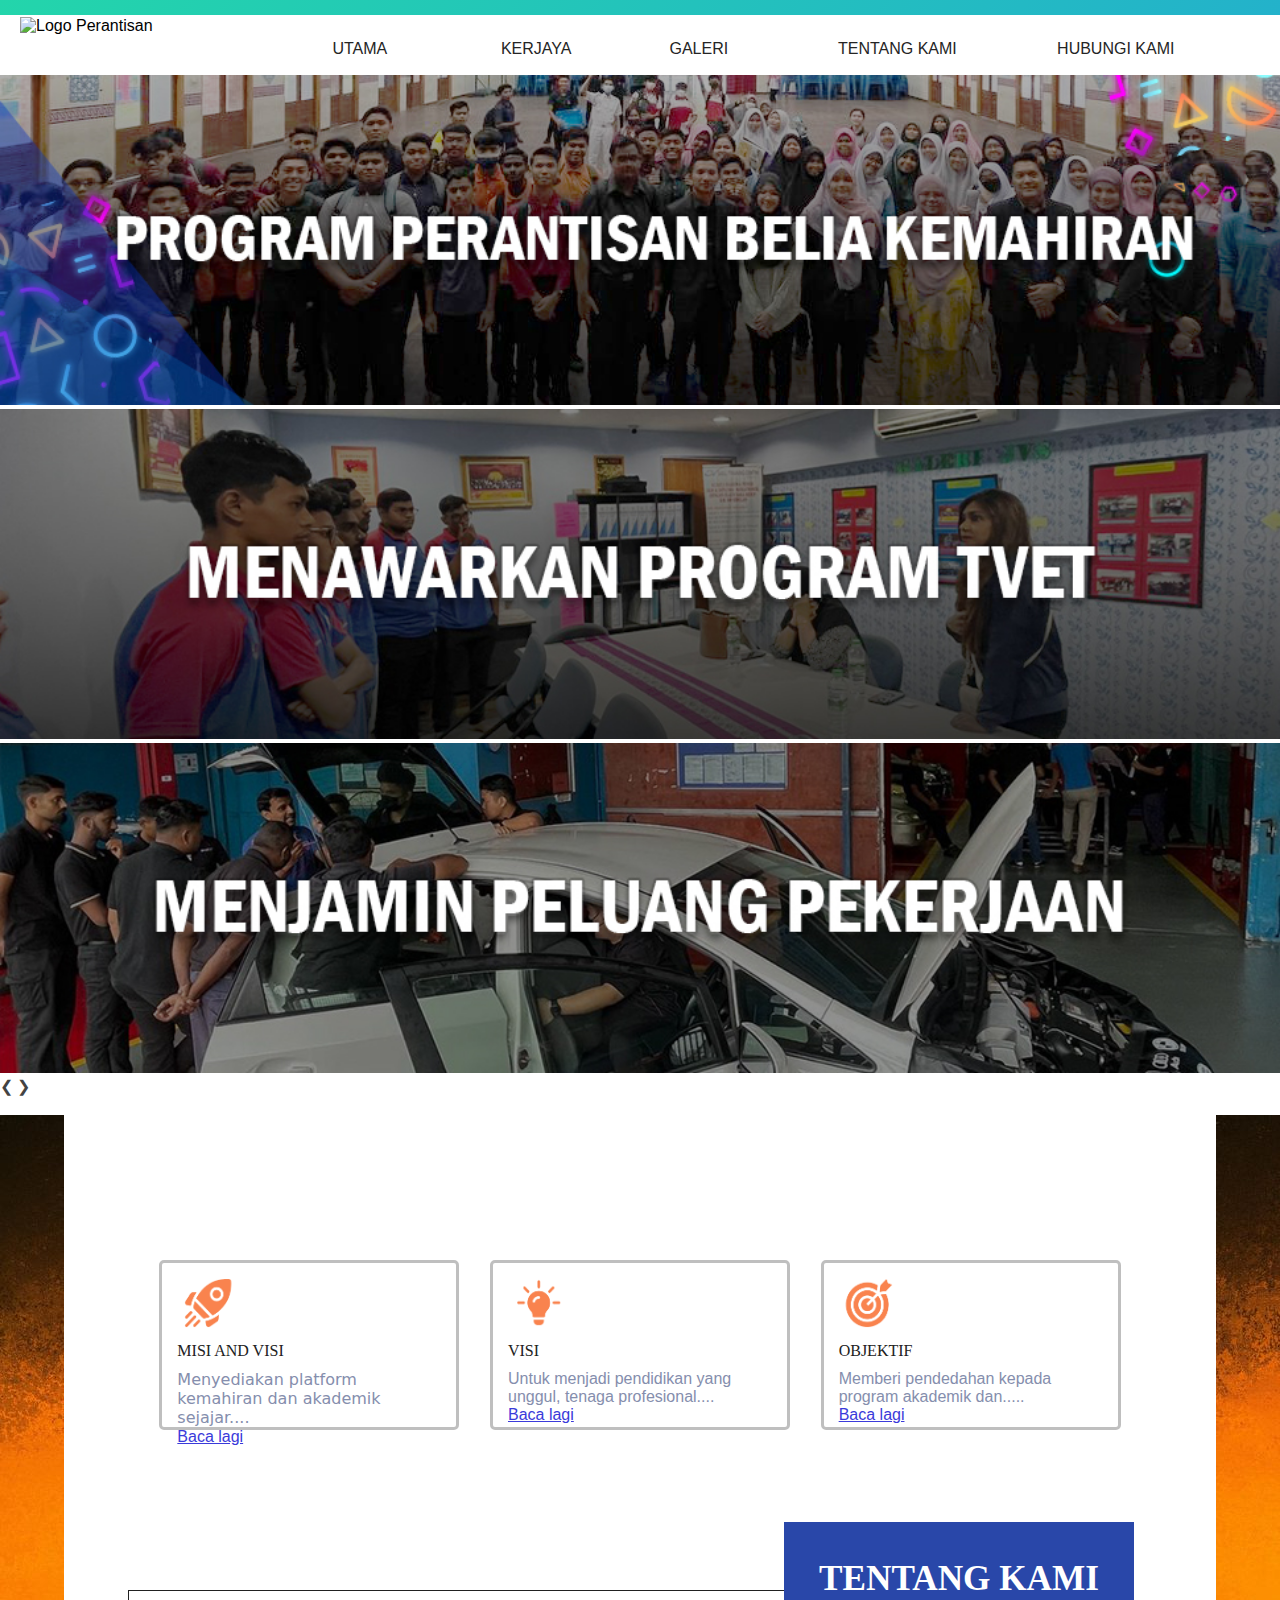
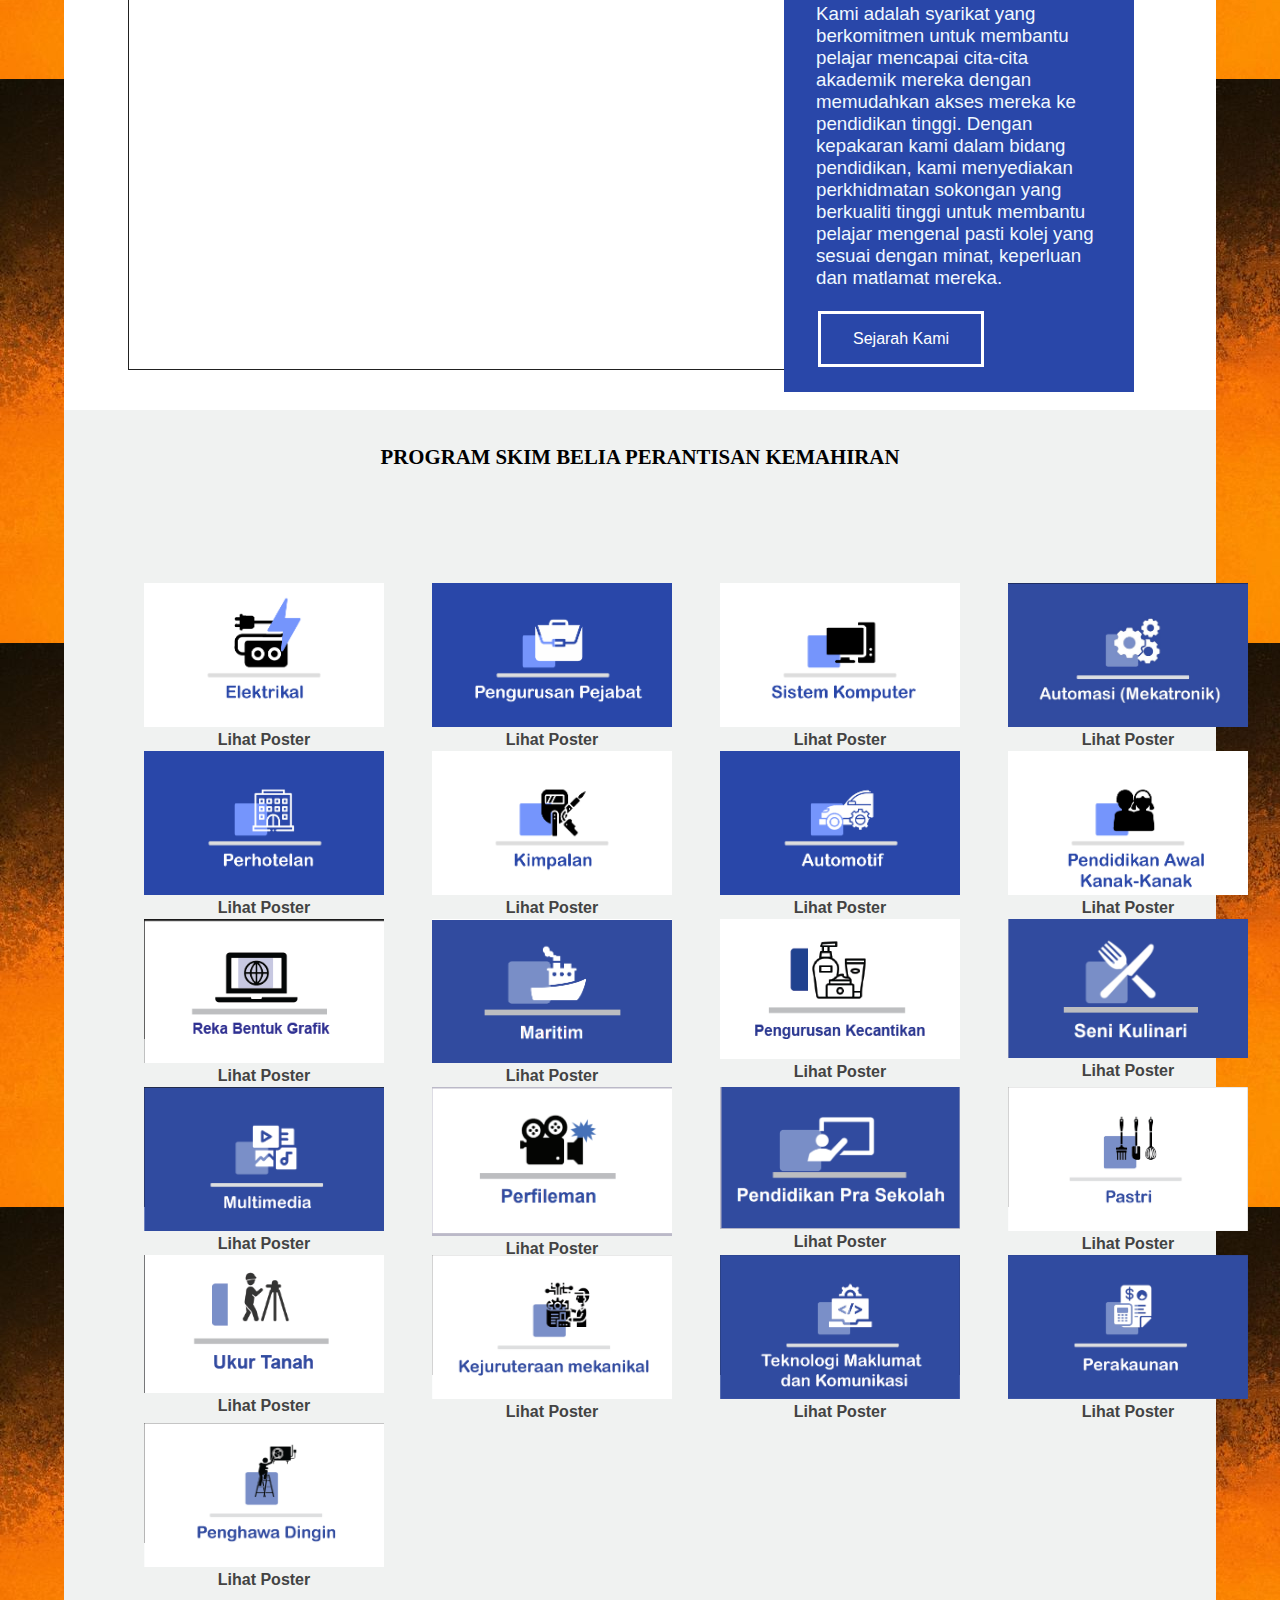
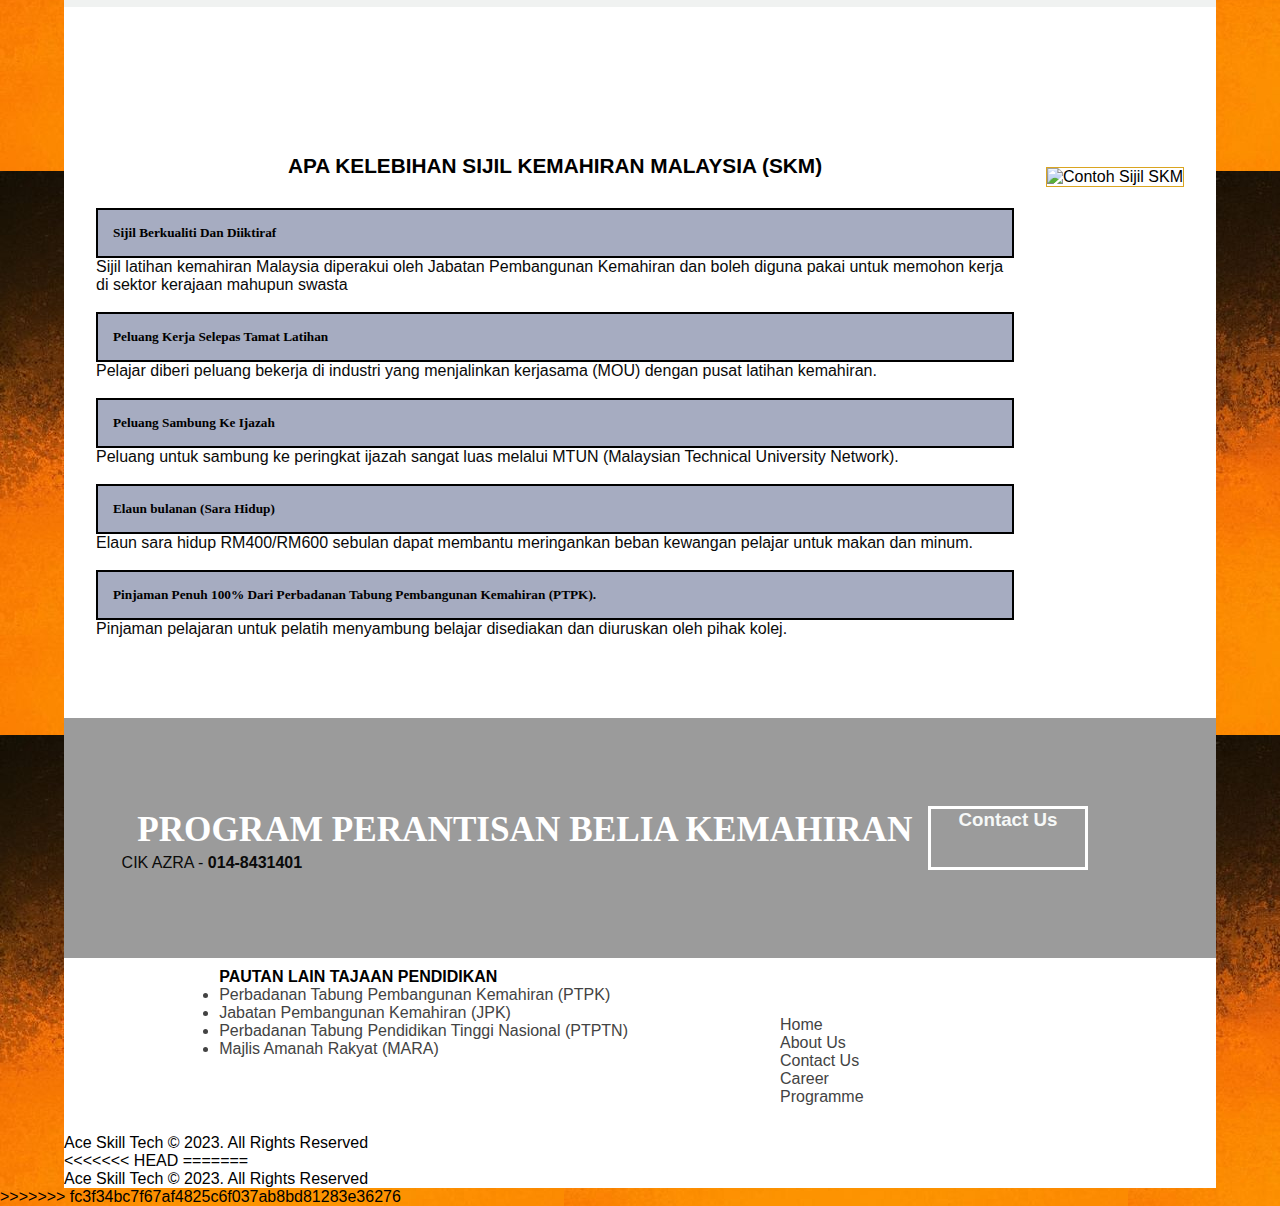
==== index.html @ 8f6ba1a9 "mobile view editing" ====
<!DOCTYPE html>
<html lang="en">

<head>
  <link rel="stylesheet" type="text/css" href="styles.css">
  <style>
    h1 {
      font-family: Gothic Medium;
    }

    h2 {
      font-family: Verdana;
    }

    /* h3{ 
        font-family: Verdana;
       background-color: #a6acc1; 
        border: 2px solid rgb(0, 0, 0);
        padding: 15px;
      }*/

      h5{
          font-family: Verdana;
       background-color: #a6acc1; 
        border: 2px solid rgb(0, 0, 0);
        padding: 15px;
      }
  </style>

  <meta charset="UTF-8" />
  <meta http-equiv="X-UA-Compatible" content="IE=edge" />
  <meta name="viewport" content="width=device-width, initial-scale=1.0" />

  <link rel="stylesheet" href="CSS/navbar.css">
  <link rel="stylesheet" href="CSS/footer.css">
  <link rel="stylesheet" href="CSS/main.css">
  <link rel="stylesheet" href="CSS/index.css">
  <script src="https://code.jquery.com/jquery-3.6.0.min.js"></script>
  <link rel="stylesheet" href="CSS/sliderImage.css">
  <script src="JS/index.js"></script>
  <script src="JS/imageSlider.js"></script>

  <title>ACE SKILL TECH </title>
  <link rel="icon" type="image/x-icon" href="Asset/Icon/logo.png">
</head>

<body>
  

  <div class="nav-wrapper">
    <div class="grad-bar"></div>
    <nav class="navbar">
      <img src="Asset/skimLogoPNG.png" alt="Logo Perantisan">
      <ul class="nav no-search">
        <li><a href="index.html" class="nav-links">UTAMA</a></li>
          <li><a href="career.html" class="nav-links">KERJAYA</a></li>
          <li><a href="programme.html" class="nav-links">GALERI</a></li>
          <li><a href="about.html" class="nav-links">TENTANG KAMI</a></li>
          <li><a href="contactUs.html" class="nav-links">HUBUNGI KAMI</a></li>
      </ul>
      <div class="menu-toggle" id="mobile-menu">
        <span class="bar"></span>
        <span class="bar"></span>
        <span class="bar"></span>
      </div>
    </nav>
    </div>

  

  <div class="slideshow-container">
    <div class="mySlides fade">
      <img src="Asset/slideBanner01.jpg" style="width: 100%;">
    </div>

    <div class="mySlides fade">
      <img src="Asset/slideBanner02.jpg" style="width: 100%;">
    </div>

    <div class="mySlides fade">
      <img src="Asset/slideBanner03.jpg" style="width: 100%;">
    </div>

    <a class="prev" onclick="plusSlides(-1)">❮</a>
    <a class="next" onclick="plusSlides(1)">❯</a>
  </div>
  <br>

  <div style="text-align:center">
    <span class="dot" onclick="currentSlide(1)"></span>
    <span class="dot" onclick="currentSlide(2)"></span>
    <span class="dot" onclick="currentSlide(3)"></span>
  </div>

<div class="BodyItm">
  <div class="bodyItem">
    <div class="MVOtitle">
      <center>
        <h1>MISI, VISI DAN OBJEKTIF</h1>
      </center>
    </div>
    <div class="MVO grid">
      <div class="misi">
        <img src="Asset/missionIcon.png" alt="Icon Misi" class="mvoIcon" />
        <div class="mvopad">MISI AND VISI</div>
        Menyediakan platform kemahiran dan akademik sejajar....
        <br />
        <a href="about.html"> Baca lagi </a>
      </div>
      <div class="visi">
        <img src="Asset/vissionIcon.png" alt="Icon Visi" class="mvoIcon" />
        <div class="mvopad">VISI</div>
        Untuk menjadi pendidikan yang unggul, tenaga profesional....
        <br />
        <a href="about.html">Baca lagi</a>
      </div>
      <div class="objektif">
        <img src="Asset/objectiveIcon.png" alt="Icon Objektif" class="mvoIcon" />
        <br />
        <div class="mvopad">OBJEKTIF</div>
        Memberi pendedahan kepada program akademik dan.....
        <br />
        <a href="about.html"> Baca lagi </a>
      </div>
    </div>

    <div class="tentangKami">
      <div class="tentangImg"><img src="Asset/talkPic.jpg" alt=""></div>
      <div class="tentangText">
        <h1>TENTANG KAMI</h1>
        <h3 style="margin: auto;">
          Kami adalah syarikat yang berkomitmen untuk membantu pelajar
          mencapai cita-cita akademik mereka dengan memudahkan akses mereka
          ke pendidikan tinggi. Dengan kepakaran kami dalam bidang
          pendidikan, kami menyediakan perkhidmatan sokongan yang berkualiti
          tinggi untuk membantu pelajar mengenal pasti kolej yang sesuai
          dengan minat, keperluan dan matlamat mereka.
        </h3>

        <br />
        <a href="about.html"><button class="buttonReadMore">Sejarah Kami</button></a>
      </div>
    </div>
    <br>
    <div class="skm">
      <h2>PROGRAM SKIM BELIA PERANTISAN KEMAHIRAN</h2>

      <!-- <div class="container1"> 
            <img src="Asset/Card/Card-01.jpg" style="max-width:100%;cursor:pointer"
          onclick="onClick(this)" class="modal-hover-opacity">
          </div>
          <div class="container1">
            <img src="Asset/aircond.png" style="max-width:100%;cursor:pointer" 
            onclick="onClick(this)" class="modal-hover-opacity">
          </div>
          <div class="container1">
            <img src="Asset/automatif.png" style="max-width:100%;cursor:pointer" 
            onclick="onClick(this)" class="modal-hover-opacity">
          </div>
          <div class="container1">
            <img src="Asset/acc.png" style="max-width:100%;cursor:pointer" onclick="onClick(this)" class="modal-hover-opacity">
          </div>
        
        
        <div id="modal01" class="modal" onclick="this.style.display='none'">
          <span class="close">&times;&nbsp;&nbsp;&nbsp;&nbsp;</span>
          <div class="modal-content">
            <img id="img01" style="max-width:100%">
          </div>
        </div> -->

        
        <div class="grid skmCard"> 
          <!-- <a href="Asset/elektrikal.png" > -->
            <div><img src="Asset/Card-01.jpg" alt="" />
            <b>  
              <center>
                  <a href="#" onclick="openLightbox('Asset/elektrikal.png')">Lihat Poster</a>
              </center>
            </b>
            </div>

            <div><img src="Asset/Card-02.jpg" alt="" />
              <b>  
                <center>
                    <a href="#" onclick="openLightbox('Asset/pengurusan pejabat.png')">Lihat Poster</a>
                </center>
              </b>
            </div>
              
            <div><img src="Asset/Card-03.jpg" alt="" />
              <b>  
                <center>
                    <a href="#" onclick="openLightbox('Asset/sistem komputer.png')">Lihat Poster</a>
                </center>
              </b>
            </div>


            <div><img src="Asset/Card-04.jpg" alt="" />
              <b>  
                <center>
                    <a href="#" onclick="openLightbox('Asset/mekatronik.png')">Lihat Poster</a>
                </center>
              </b>
              </div>

              <div><img src="Asset/Card-05.jpg" alt="" />
                <b>  
                  <center>
                      <a href="#" onclick="openLightbox('Asset/pelancongan.png')">Lihat Poster</a>
                  </center>
                </b>
                </div>

                <div><img src="Asset/Card-06.jpg" alt="" />
                  <b>  
                    <center>
                        <a href="#" onclick="openLightbox('Asset/kimpalan.png')">Lihat Poster</a>
                    </center>
                  </b>
                  </div>

                  <div><img src="Asset/Card-07.jpg" alt="" />
                    <b>  
                      <center>
                          <a href="#" onclick="openLightbox('Asset/automatif.png')">Lihat Poster</a>
                      </center>
                    </b>
                    </div>

                    <div><img src="Asset/Card-08.jpg" alt="" />
                      <b>  
                        <center>
                            <a href="#" onclick="openLightbox('Asset/tadika.png')">Lihat Poster</a>
                        </center>
                      </b>
                      </div>

                      <div><img src="Asset/Card-09.png" alt="" />
                        <b>  
                          <center>
                              <a href="#" onclick="openLightbox('Asset/reka bentuk grafik.png')">Lihat Poster</a>
                          </center>
                        </b>
                        </div>

                        <div><img src="Asset/Card-10.png" alt="" />
                          <b>  
                            <center>
                                <a href="#" onclick="openLightbox('Asset/maritim.png')">Lihat Poster</a>
                            </center>
                          </b>
                          </div>


                          <div><img src="Asset/Card-11.png" alt="" />
                            <b>  
                              <center>
                                  <a href="#" onclick="openLightbox('Asset/kecantikan.png')">Lihat Poster</a>
                              </center>
                            </b>
                            </div>

                            <div><img src="Asset/Card -10.png" alt="" />
                              <b>  
                                <center>
                                    <a href="#" onclick="openLightbox('Asset/kulinari.png')">Lihat Poster</a>
                                </center>
                              </b>
                              </div>

                              <div><img src="Asset/Card-13.png" alt="" />
                                <b>  
                                  <center>
                                      <a href="#" onclick="openLightbox('Asset/multimedia.png')">Lihat Poster</a>
                                  </center>
                                </b>
                                </div>

                                <div><img src="Asset/Card - 12.png" alt="" />
                                  <b>  
                                    <center>
                                        <a href="#" onclick="openLightbox('Asset/filem.png')">Lihat Poster</a>
                                    </center>
                                  </b>
                                  </div>

                                  <div><img src="Asset/card-14.png" alt="" />
                                    <b>  
                                      <center>
                                          <a href="#" onclick="openLightbox('Asset/pra sekolah.png')">Lihat Poster</a>
                                      </center>
                                    </b>
                                    </div>

                                    <div><img src="Asset/card-15.png" alt="" />
                                      <b>  
                                        <center>
                                            <a href="#" onclick="openLightbox('Asset/pastri.png')">Lihat Poster</a>
                                        </center>
                                      </b>
                                      </div>

                                      <div><img src="Asset/card-17.png" alt="" />
                                        <b>  
                                          <center>
                                              <a href="#" onclick="openLightbox('Asset/ukur tanah.png')">Lihat Poster</a>
                                          </center>
                                        </b>
                                        </div>

                                        <div><img src="Asset/card-18.png" alt="" />
                                          <b>  
                                            <center>
                                                <a href="#" onclick="openLightbox('Asset/mekanikal.png')">Lihat Poster</a>
                                            </center>
                                          </b>
                                          </div>

                                          <div><img src="Asset/card-19.png" alt="" />
                                            <b>  
                                              <center>
                                                  <a href="#" onclick="openLightbox('Asset/it.png')">Lihat Poster</a>
                                              </center>
                                            </b>
                                            </div>

                                            <div><img src="Asset/card-20.png" alt="" />
                                              <b>  
                                                <center>
                                                    <a href="#" onclick="openLightbox('Asset/acc.png')">Lihat Poster</a>
                                                </center>
                                              </b>
                                              </div>

                                              <div><img src="Asset/card-21.png" alt="" />
                                                <b>  
                                                  <center>
                                                      <a href="#" onclick="openLightbox('Asset/aircond.png')">Lihat Poster</a>
                                                  </center>
                                                </b>
                                                </div>
                                              </div>

              <div id="lightbox" class="lightbox">
                <span class="close-button" onclick="closeLightbox()">&times;</span>
                <img src="" id="lightbox-image" alt="Popup Image">
            </div>
        
            <script>
                function openLightbox(imageSrc) {
                    var lightbox = document.getElementById("lightbox");
                    var lightboxImage = document.getElementById("lightbox-image");
        
                    lightboxImage.src = imageSrc;
                    lightbox.style.display = "block";
                }
        
                function closeLightbox() {
                    var lightbox = document.getElementById("lightbox");
                    lightbox.style.display = "none";
                }
            </script>

      <!-- <a href="Asset/pengurusan pejabat.png" >
                      <div><img src="Asset/Card-02.jpg" alt="" />
                       <b> <center><a href="Asset/pengurusan pejabat.png" target="_blank" onclick="window.open('Asset/pengurusan pejabat.png', 'popup', 'height=600, width=700'); return false;">Lihat Poster</a>
                          </div
                    ></a></b>

       <a href="Asset/sistem komputer.png"> 
                      <div><img src="Asset/Card-03.jpg" alt="" />
                     <b>   <center><a href="Asset/sistem komputer.png" target="_blank" onclick="window.open('Asset/sistem komputer.png', 'popup', 'height=600, width=700'); return false;">Lihat Poster</a>
                          </div
                    ></a></b>

        <a href="Asset/mekatronik.png">
          <div><img src="Asset/Card-04.jpg" alt="" /></div>
        </a>

        <a href="Asset/pelancongan.png">
          <div><img src="Asset/IconWebsite-08.png" alt="" /></div>
        </a>
        <a href="Asset/kimpalan.png">
          <div><img src="Asset/Card-06.jpg" alt="" /></div>
        </a>
        <a href="Asset/automatif.png">
          <div><img src="Asset/Card-07.jpg" alt="" /></div>
        </a>

        <a href="Asset/tadika.png">
          <div><img src="Asset/Card-08.jpg" alt="" /></div>
        </a>

        <a href="Asset/reka bentuk grafik.png">
          <div><img src="Asset/Card-09.png" alt="" /></div>
        </a>

        <a href="Asset/maritim.png">
          <div><img src="Asset/Card-10.png" alt="" /></div>
        </a>

        <a href="Asset/kecantikan.png">
          <div><img src="Asset/Card-11.png" alt="" /></div>
        </a>

        <a href="Asset/kulinari.png">
          <div><img src="Asset/Card -10.png" alt="" /></div>
        </a>

        <a href="Asset/multimedia.png">
          <div><img src="Asset/Card-13.png" alt="" /></div>
        </a>

        <a href="Asset/filem.png">
          <div><img src="Asset/Card - 12.png" alt="" /></div>
        </a>

        <a href="Asset/pra sekolah.png">
          <div><img src="Asset/card-14.png" alt="" /></div>
        </a>

        <a href="Asset/pastri.png">
          <div><img src="Asset/card-15.png" alt="" /></div>
        </a>

        <a href="Asset/ukur tanah.png">
          <div><img src="Asset/card-17.png" alt="" /></div>
        </a>

        <a href="Asset/office.png">
          <div><img src="Asset/card-16.png" alt="" /></div>
        </a>

        <a href="Asset/mekanikal.png">
          <div><img src="Asset/card-18.png" alt="" /></div>
        </a>

        <a href="Asset/it.png">
          <div><img src="Asset/card-19.png" alt="" /></div>
        </a>

        <a href="Asset/acc.png">
          <div><img src="Asset/card-20.png" alt="" /></div>
        </a>

        <a href="Asset/aircond.png">
          <div><img src="Asset/card-21.png" alt="" /></div>
        </a>


         <a href="aircond.png" 
              ><div><img src="card-22.png" alt="" /></div
            ></a> 
                    </div>-->

    </div>
    <br><br><br><br><br><br><br><br>
    <div class="grid sijil">
      <div class="sijilText">
        <h2><b>APA KELEBIHAN SIJIL KEMAHIRAN MALAYSIA (SKM)</b></h2>
        <br />

        <h5>Sijil Berkualiti Dan Diiktiraf</h5>
        <p>
          Sijil latihan kemahiran Malaysia diperakui oleh Jabatan
          Pembangunan Kemahiran dan boleh diguna pakai untuk memohon kerja
          di sektor kerajaan mahupun swasta
        </p>

        <br />
        <h5>Peluang Kerja Selepas Tamat Latihan</h5>
        <p>
          Pelajar diberi peluang bekerja di industri yang menjalinkan
          kerjasama (MOU) dengan pusat latihan kemahiran.
        </p>

        <br />
        <h5>Peluang Sambung Ke Ijazah</h5>
        <p>
          Peluang untuk sambung ke peringkat ijazah sangat luas melalui MTUN
          (Malaysian Technical University Network).
        </p>

        <br />
        <h5>Elaun bulanan (Sara Hidup)</h5>
        <p>
          Elaun sara hidup RM400/RM600 sebulan dapat membantu meringankan
          beban kewangan pelajar untuk makan dan minum.
        </p>

        <br />
        <h5>
          Pinjaman Penuh 100% Dari Perbadanan Tabung Pembangunan Kemahiran
          (PTPK).
        </h5>
        <p>
          Pinjaman pelajaran untuk pelatih menyambung belajar disediakan dan
          diuruskan oleh pihak kolej.
        </p>
      </div>
      <div class="sijilImg">
        <img src="Asset/CONTOH SIJIL SKM.jpg" alt="Contoh Sijil SKM" />
      </div>
    </div>

    <div class="officePicBanner grid">
      <div class="textOfficeBanner">
        <h1>PROGRAM PERANTISAN BELIA KEMAHIRAN</h1>
        <p>CIK AZRA - <b>014-8431401</b></p>
      </div>
      <div class="buttonOfficeBanner">
        <a href="contactUs.html">
          <div class="buttonOnBanner">
            <h3>Contact Us</h3>
          </div>
        </a>
      </div>
    </div>
    <!----
        <div class="diploma">
   
          <h2>SKIM PERANTISAN BELIA KEMAHIRAN & PENGAJIAN TINGGI</h2>
          <div class="grid diplomaCard">
            <a
              href="programme.html"
              onmouseenter="showOverlay1()"
              onmouseleave="closeOverlay1()"
              ><div id="dCard1" class="ease">
                <img src="dCard1.jpg" alt="" />
                <div id="cardOverlay1" class="overlay hidden posa"></div>
                <p id="cardText1" class="posa hidden dpCardText">
                  Diploma Syariah Islamiah
                </p>
              </div></a
            >
            <a
              href="programme.html"
              onmouseenter="showOverlay2()"
              onmouseleave="closeOverlay2()"
              ><div id="dCard2" class="ease">
                <img src="dCard2.jpg" alt="" />
                <div id="cardOverlay2" class="overlay hidden posa"></div>
                <p id="cardText2" class="posa hidden dpCardText">
                  Diploma Usuludin
                </p>
              </div></a
            >
            <a
              href="programme.html"
              onmouseenter="showOverlay3()"
              onmouseleave="closeOverlay3()"
              ><div id="dCard3" class="ease">
                <img src="dCard3.jpeg" alt="" />
                <div id="cardOverlay3" class="overlay hidden posa"></div>
                <p id="cardText3" class="posa hidden dpCardText">
                  Diploma Al-Quran Qiraat
                </p>
              </div></a
            >
            <a
              href="programme.html"
              onmouseenter="showOverlay4()"
              onmouseleave="closeOverlay4()"
              ><div id="dCard4" class="ease">
                <img src="dCard4.jpg" alt="" />
                <div id="cardOverlay4" class="overlay hidden posa"></div>
                <p id="cardText4" class="posa hidden dpCardText">
                  Diploma Pengurusan Perniagaan
                </p>
              </div></a
            >
            <a
              href="programme.html"
              onmouseenter="showOverlay5()"
              onmouseleave="closeOverlay5()"
              ><div id="dCard5" class="ease">
                <img src="dCard5.jpg" alt="" />
                <div id="cardOverlay5" class="overlay hidden posa"></div>
                <p id="cardText5" class="posa hidden dpCardText">
                  Diploma Hotel
                </p>
              </div></a
            >
            <a
              href="programme.html"
              onmouseenter="showOverlay6()"
              onmouseleave="closeOverlay6()"
              ><div id="dCard6" class="ease">
                <img src="dCard6.jpg" alt="" />
                <div id="cardOverlay6" class="overlay hidden posa"></div>
                <p id="cardText6" class="posa hidden dpCardText">
                  Diploma Perakaunan
                </p>
              </div></a
            >
          </div>
          <a href="programme.html"
            ><div class="moreButton">
              <button class="buttonLanjut" style="vertical-align:middle"><span>LANJUT </span></button></div
          ></a>
        </div>
      </div> -->

      <div class="footer">
        <div class="footer-grid">
          <span class="grid1 pad10">
            <h4>PAUTAN LAIN TAJAAN PENDIDIKAN</h4>
            <ul>
              <a href="https://myperkasatvet.ptpk.gov.my/portal/" target="_blank" class="linkTajaan">
                <li>Perbadanan Tabung Pembangunan Kemahiran (PTPK)</li>
              </a>
              <a href="https://www.dsd.gov.my/" target="_blank" class="linkTajaan">
                <li>Jabatan Pembangunan Kemahiran (JPK)</li>
              </a>
              <a href="https://www.ptptn.gov.my/" target="_blank" class="linkTajaan">
                <li>Perbadanan Tabung Pendidikan Tinggi Nasional (PTPTN)</li>
              </a>
              <a href="https://www.mara.gov.my/en/index/" target="_blank" class="linkTajaan">
                <li>Majlis Amanah Rakyat (MARA)</li>
              </a>
            </ul>
          </span>
          <span class="grid2 pad10">
            <a href="index.html" class="nav">Home</a><br />
            <a href="about.html" class="nav">About Us</a><br />
            <a href="contactUs.html" class="nav">Contact Us</a><br />
            <a href="career.html" class="nav">Career</a><br />
            <a href="programme.html" class="nav">Programme</a>
          </span>
        </div>
        <br>
        <div class="footer2">
          Ace Skill Tech © 2023. All Rights Reserved
        </div>
      </div>
<<<<<<< HEAD
      
=======
      <br>
      <div class="footer2">
        Ace Skill Tech © 2023. All Rights Reserved
      </div>
    </div>
>>>>>>> fc3f34bc7f67af4825c6f037ab8bd81283e36276
  </div>
</div>

    <script>
      var slideIndex = 0;
      var slides, dots;
      showSlides();
    </script>
</body>

</html>
---- CSS/navbar.css ----
/*
.navbar {
    height: 6rem;
    background-color: rgb(236, 236, 236);
}

.navbar img {
    height: 5rem;
    padding: .5rem;
    padding-left: 2rem;
}*/
.navbar {
    display: grid;
    grid-template-columns: 1fr 1.8fr 1fr 1fr 1fr; /* 5 columns */
    align-items: center;
    height: 60px;
    overflow: hidden;
  }
  
  .navbar img {
    height: 56px;
    width: auto;
    justify-self: start;
    margin-left: 20px;
  }

.navbar .no-search {
    position: absolute;
    justify-self: end;
    right: 5rem;
    top: 2.5rem;
}

.no-search a {
    color: #252525;
    font-family:'Segoe UI', Tahoma, Geneva, Verdana, sans-serif;
    padding-inline: 2vw;
}

.no-search a:hover{
    color: rgb(255, 136, 0);
}

@media only screen and (max-width: 960px) { 
    .navbar .no-search {
        position: absolute;
        right: 5rem;
        top: 5.2rem;
    }
    .navbar {
        display: grid;
        grid-template-columns: 1fr 1.8fr; /* 5 columns */
        align-items: center;
        height: 60px;
        overflow: hidden;
      }
}
---- CSS/main.css ----
body {
    margin: auto;
    font-family: system-ui;
}

a {
    color: rgb(67, 67, 67);
    transition: all .2s;
    text-decoration: none;
}

.grid {
    display: grid;
}

.pad10 {
    padding: 1.25rem;
}

.banner img {
    height: auto;
    width: 100%; 
    position: relative;
    vertical-align: middle;
}

.bodyItem {
    margin-inline: auto;
    background-color: rgb(255, 255, 255);
    width: 90%;
}
.BodyItm{
    width: 100%;
    background-image: url('../Asset/Bg1.jpg');
}

.textCenter {
    text-align: center;
    padding-inline: 10%;
}

.posa {
    position: absolute;
}

.hidden {
    display: none;
}

.ease {
    transition: all 0.5s ease;
}

.linkTajaan:hover{
    color: rgb(255, 136, 0);
}
---- CSS/index.css ----
/*-------------------------------------------------------------------------------------------
                                                navbar
    ---------------------------------------------------------------------------------------------*/
    * {
      margin: 0;
      padding: 0;
      box-sizing: border-box;
      font-family: 'Lato', 'Arial', sans-serif;
    }
    
    /* HEADINGS */
    
    p {
      color: #0a0a0a;
    }
    
    h1 {
      color: #ffffff;
      text-align: center;
      line-height: 1.4;
      font-size: 2.2rem;
    }
    
    h2 {
      color: #000;
      font-size: 1.3rem;
      text-align: center;
      line-height: 1.4;
      margin-bottom: 10px;
    }
    
    /* BASIC SETUP */
    
    .page-wrapper {
      width: 100%;
      height: auto;
    }
    
    .nav-wrapper {
      width: 100%;
      position: -webkit-sticky; /* Safari */
      position: sticky;
      top: 0;
      background-color: #fff;
    }
    
    .grad-bar {
      width: 100%;
      height: 15px;
      background: linear-gradient(-45deg, #EE7752, #E73C7E, #23A6D5, #23D5AB);
      background-size: 400% 400%;
      -webkit-animation: gradbar 15s ease infinite;
      -moz-animation: gradbar 15s ease infinite;
      animation: gradbar 15s ease infinite;
    }
    
    /* NAVIGATION */
    
    .nav-wrapper{
      z-index: 100;
    }
    
    .navbar ul {
      list-style: none;
      display: grid;
      grid-template-columns: 1fr 1fr 1fr 1.3fr 1fr ;
      justify-content: end;
      align-items: center;
    }
    
    .nav-item a {
      color: #000;
      font-size: 0.9rem;
      font-weight: 400;
      text-decoration: none;
      transition: color 0.3s ease-out;
    }
    
    .nav-item a:hover {
      color: #3498db;
    }
    
    
    
    /* MOBILE MENU & ANIMATION */
    
    .menu-toggle .bar{
      width: 25px;
      height: 3px;
      background-color: #3f3f3f;
      margin: 5px auto;
      -webkit-transition: all 0.3s ease-in-out;
      -o-transition: all 0.3s ease-in-out;
      transition: all 0.3s ease-in-out;
    }
    
    .menu-toggle {
      justify-self: flex-end;
      margin-right: 25px;
      display: none;
    }
    
    .menu-toggle:hover{
      cursor: pointer;
    }
    
    #mobile-menu.is-active .bar:nth-child(2){
      opacity: 0;
    }
    
    #mobile-menu.is-active .bar:nth-child(1){
      -webkit-transform: translateY(8px) rotate(45deg);
      -ms-transform: translateY(8px) rotate(45deg);
      -o-transform: translateY(8px) rotate(45deg);
      transform: translateY(8px) rotate(45deg);
    }
    
    #mobile-menu.is-active .bar:nth-child(3){
      -webkit-transform: translateY(-8px) rotate(-45deg);
      -ms-transform: translateY(-8px) rotate(-45deg);
      -o-transform: translateY(-8px) rotate(-45deg);
      transform: translateY(-8px) rotate(-45deg);
    }
    
    /* KEYFRAME ANIMATIONS */
    
    @-webkit-keyframes gradbar {
        0% {
            background-position: 0% 50%
        }
        50% {
            background-position: 100% 50%
        }
        100% {
            background-position: 0% 50%
        }
    }
    
    @-moz-keyframes gradbar {
        0% {
            background-position: 0% 50%
        }
        50% {
            background-position: 100% 50%
        }
        100% {
            background-position: 0% 50%
        }
    }
    
    @keyframes gradbar {
        0% {
            background-position: 0% 50%
        }
        50% {
            background-position: 100% 50%
        }
        100% {
            background-position: 0% 50%
        }
    }



    
    /* Media Queries */
    
    /* Mobile Devices - Phones/Tablets */
    
    @media only screen and (max-width: 960px) { 
      .features {
        flex-direction: column;
        padding: 50px;
      }
      .slideshow-container {
        z-index: -1; /* Ensure the slider is behind the navbar */
      }
    
      /* MOBILE HEADINGS */
    
      h1 {
        font-size: 1.9rem;
      }
    
      h2 {
        font-size: 1rem;
      }
    
      p {
        font-size: 0.8rem;
      }
    
      /* MOBILE NAVIGATION */
    
      .navbar ul {
        display: flex;
        flex-direction: column;
        position: fixed;
        justify-content: start;
        top: 55px;
        background-color: #fff;
        width: 100%;
        height: calc(100vh - 55px);
        transform: translate(-101%);
        text-align: center;
        overflow: hidden;
      }
    
      .nav {
        display: flex;
        flex-direction: column;
        background-color: #fff;
        width: 100%;
        height: auto; /* Set height to auto to allow the list to adjust based on content */
      }
    
      .nav li {
        padding: 15px;
      }
    
      .navbar li:first-child {
        margin-top: 50px;
      }
    
      .navbar li a {
        font-size: 1rem;
      }
    
      .menu-toggle, .bar {
        display: block;
        cursor: pointer;
      }
    
      .mobile-nav {
        transform: translate(0%)!important;
      }
    
    }

    /* Program */
    .lightbox {
      display: none;
      position: fixed;
      top: 0;
      left: 0;
      width: 100%;
      height: 100%;
      background: rgba(0, 0, 0, 0.7);
      text-align: center;
      z-index: 1;
  }

  .lightbox img {
      margin: 20px auto;
      max-width: 80%;
      max-height: 80%;
  }

  .close-button {
      position: absolute;
      top: 20px;
      right: 30px;
      font-size: 30px;
      color: white;
      cursor: pointer;
  }

  /*--------------------------------------*/

.MVO {
    grid-template-areas:"misi visi objektif";
    padding-inline: 5rem;
    color: #858EAD;
}

.MVO a {
    color: rgb(58, 58, 218);
    text-decoration: underline;
}

.misi {
    align-self: center;
    justify-self: center;
    width: 300px;
    height: 170px;
    border: 3px solid rgba(0, 0, 0, 0.25);
    border-radius: 5px;
    padding: 15px;
    font-family: system-ui, -apple-system, BlinkMacSystemFont, 'Segoe UI', Roboto, Oxygen, Ubuntu, Cantarell, 'Open Sans', 'Helvetica Neue', sans-serif;
}
.visi {
    align-self: center;
    justify-self: center;
    width: 300px;
    height: 170px;
    border: 3px solid rgba(0, 0, 0, 0.25);    
    border-radius: 5px;
    padding: 15px;
}
.objektif {
    align-self: center;
    justify-self: center;
    width: 300px;
    height: 170px;
    border: 3px solid rgba(0, 0, 0, 0.25);
    border-radius: 5px;
    padding: 15px;
}

.MVOtitle {
    padding-block: 3rem;
}

.mvoIcon {
    width: 60px;
    height: 50px;
}



.MVO .mvopad {
    padding-block: 10px;
    font-family: Verdana;
    color: #212121;
}


.tentangImg{
  width: 850px;
  height: 380px;
  margin: 10rem;
  margin-inline: 4rem;
  overflow: hidden;
  border: #212121 solid thin;
}

.tentangImg img {
  width: 100%;
}

.tentangText{
  position: relative;
  background-color: #2947A9;
  color: aliceblue;
  width: 350px;
  height: 470px;
  margin-inline: 45rem;
  margin-top: -38rem;
  padding: 2rem;
  z-index: 1;
}

.tentangText h3{
  font-weight: 400;
}

.tentangText a div{
  display: flex;
  width: 10rem;
  height: 3rem;
  background-color: #fff;
  border-radius: 3px;
  justify-content: center;
  align-items: center;
  z-index: 1;
}

.skm {
  background-color: rgb(240, 242, 241);
  padding-bottom: 4rem;
}

.skm h2 {
  text-align: center;
  padding: 2rem;
  margin-bottom: 5rem;
}

.skmCard {
  grid-template-areas: 
  "skmCard1 skmCard2 skmCard3 skmCard4"
  "skmCard5 skmCard6 skmCard7 skmCard8";
  padding-inline: 5rem;
  gap: 3rem;
  justify-items: center;
  align-items: center;
}

.skmCard div {
  width: 15rem;
  height: 7.5rem;
  background-color: rgb(26, 26, 26);
  transition: transform 0.3s; /* Add transition for smooth hover effect */
}

/* Add hover effect */
.skmCard div:hover {
  transform: scale(1.1); /* Scale the size of the card up to create a zoom effect */
}

.buttonReadMore {
  background-color: #2947A9;
  color: rgb(255, 255, 255);
  padding: 16px 32px;
  text-align: center;
  text-decoration: none;
  display: inline-block;
  font-size: 16px;
  margin: 4px 2px;
  transition-duration: 0.4s;
  cursor: pointer;
  border: 3px white solid;
}

.buttonReadMore:hover {
  background-color: #ffffff;
  color: rgb(48, 48, 48);
  
  
  
}

.skmCard img {
  width: 100%;
}


.sijil {
  grid-template-areas: "text text img";
  margin-inline: 2rem;
  margin-bottom: 5rem;
  gap: 2rem;
}

.sijilText {
  grid-area: text;
}

.sijilImg {
  grid-area: img;
}
.sijilImg img{
  margin-top: 1rem;
  width: 35rem;
  border: goldenrod 1px solid;
}

.officePicBanner {
  background-color: rgba(17, 17, 17, 0.418);
  height: 15rem;
  background-image: url(../Asset/officePicBanner.jpg);
  background-repeat: no-repeat;
  background-position: center;
  grid-template-columns: 5% 70% 25%;
  grid-template-rows: repeat(3,1fr);
  color: #f6f8f7;
  align-items: center;
}

.textOfficeBanner {
  grid-column: 2/2;
  grid-row: 2/2;
}

.buttonOfficeBanner {
  grid-column: 3/3;
  grid-row: 2/2;
}

.buttonOnBanner {
  width: 10rem;
  height: 4rem;
  border: 3px white solid;
  color: #f6f8f7;
  text-align: center;
  justify-items: center;
}

.buttonOnBanner:hover {
  background-color: #555555;
  color: white;
}

/* Tablet and Mobile styles */
@media (max-width: 768px) {
  .MVO {
    display: grid;
    grid-template-areas:
      "misi visi"
      "objektif objektif";
    padding: 1rem;
    gap: 1rem;
  }

  .misi,
  .visi,
  .objektif {
      width: 100%;
      height: 195px;
      border: 3px solid rgba(0, 0, 0, 0.25);
      border-radius: 5px;
      padding: 10px;
      font-size: 16px;
    }
  .objektif{
    display: grid;
    align-items: center;
    justify-content: center;
  }

  .misi,
  .visi {
      margin-bottom: 1rem;
  }
  
  .MVOtitle {
      padding: 1rem;
  }

  .tentangImg {
    width: 95%; /* Take up the full width of the screen */
    height: auto; /* Maintain aspect ratio */
    margin: 1rem; /* Adjust margin as needed */
    overflow: hidden;
  }

  .tentangImg img {
      width: 100%; /* Make the image fill its container */
      height: auto; /* Maintain aspect ratio */
  }

  .tentangText {
      width: 100%; /* Take up the full width of the screen */
      height: auto; /* Adjust height as needed */
      margin-inline: 0; /* Remove margin */
      margin-top: 1rem; /* Adjust margin as needed */
      padding: 1rem; /* Adjust padding as needed */
  }

  .skm {
    background-color: rgb(240, 242, 241);
    padding: 2rem;
    margin-bottom: 5rem; /* Adjust padding for mobile */
  }

  .skm h2 {
      text-align: center;
      padding: 1rem; /* Adjust padding for mobile */
      margin: 2rem 0; /* Adjust margin for mobile */
  }

  .skmCard {
      grid-template-areas: 
      "skmCard1 skmCard2"
      "skmCard3 skmCard4"
      "skmCard5 skmCard6"
      "skmCard7 skmCard8";
      padding: 1rem; /* Adjust padding for mobile */
      gap: 2rem; /* Adjust gap for mobile */
      justify-items: center;
      align-items: center;
      display: grid; /* Ensure that the cards are displayed as a grid on mobile */
  }

  .skmCard div {
      width: 100%; /* Make cards full-width on mobile */
      height: 7.5rem;
      background-color: rgb(26, 26, 26);
      transition: transform 0.3s;
  }

  /* Adjust hover effect for mobile */
  .skmCard div:hover {
      transform: scale(1.05); /* Slight zoom effect on hover for mobile */
  }

  .buttonReadMore {
      background-color: #2947A9;
      color: rgb(255, 255, 255);
      padding: 16px 32px;
      text-align: center;
      text-decoration: none;
      display: inline-block;
      font-size: 16px;
      margin: 1rem 0; /* Adjust margin for mobile */
      transition-duration: 0.4s;
      cursor: pointer;
      border: 3px white solid;
  }

  .buttonReadMore:hover {
      background-color: #ffffff;
      color: rgb(48, 48, 48);
  }

  .skmCard img {
      width: 100%; /* Make images full-width on mobile */
  }

  .sijil {
    grid-template-areas: "text text" "img img"; /* Adjust grid layout for mobile */
    margin: 2rem; /* Adjust margin for mobile */
    gap: 1rem; /* Adjust gap for mobile */
    padding: 1rem; /* Add some padding for mobile */
  }

  .sijilText {
      grid-area: text;
  }

  .sijilImg {
      grid-area: img;
  }

  .sijilImg img {
      margin-top: 1rem;
      width: 100%; /* Make the image full-width on mobile */
      max-width: 35rem; /* Set a max-width to prevent oversized images */
      border: goldenrod 1px solid;
  }

  .officePicBanner {
    background-color: rgba(17, 17, 17, 0.418);
    height: 15rem;
    background-image: url(../Asset/officePicBanner.jpg);
    background-repeat: no-repeat;
    background-position: center;
    grid-template-columns: 1fr; /* Use a single column for mobile */
    grid-template-rows: repeat(3, 1fr);
    color: #f6f8f7;
    align-items: center;
  }

  .textOfficeBanner {
      grid-column: 1/1; /* Ensure the text spans the full width for mobile */
      grid-row: 2/2;
  }

  .buttonOfficeBanner {
      grid-column: 1; /* Ensure the button spans the full width for mobile */
      grid-row: 3;
      justify-self: center;
  }

  .buttonOnBanner {
      width: 120%; /* Make the button full-width on mobile */
      height: 4rem;
      display: flex; /* Use flexbox to center content vertically and horizontally */
      justify-content: center; /* Horizontally center the content */
      align-items: center; /* Vertically center the content */
      border: 3px white solid;
      color: #f6f8f7;
      text-align: center
  }

  .buttonOnBanner:hover {
      background-color: #555555;
      color: white;
  }


}

/*           --------------------          */




/*

.moreButton {
    width: 15rem;
    height: 4rem;
    border-radius: 2rem;
    margin-inline: auto;
    text-align: center;
    align-items: center;
    vertical-align: middle;
    padding-block: 5rem;
    cursor: pointer;
    -webkit-transition-duration: 0.4s;
    transition-duration: 0.4s;
}

.buttonLanjut {
    display: inline-block;
    border-radius: 4px;
    background-color: #2947A9;
    border: none;
    color: #FFFFFF;
    text-align: center;
    font-size: 28px;
    padding: 20px;
    width: 200px;
    transition: all 0.5s;
    cursor: pointer;
    margin: 5px;
  } 
  
  .buttonLanjut span {
    cursor: pointer;
    display: inline-block;
    position: relative;
    transition: 0.5s;
  }
  
  .buttonLanjut span:after {
    content: '\00bb';
    position: absolute;
    opacity: 0;
    top: 0;
    right: -20px;
    transition: 0.5s;
  }
  
  .buttonLanjut:hover span {
    padding-right: 25px;
  }
  
  .buttonLanjut:hover span:after {
    opacity: 1;
    right: 0;
  }

  .buttonLanjut:hover {
    box-shadow: 0 12px 16px 0 rgba(0,0,0,0.24),0 17px 50px 0 rgba(0,0,0,0.19);
  }

*/

.footer-grid {
  display: grid;
  grid-template-columns: 1fr 1fr;
  gap: 20px;
  margin-left: 1rem;
  justify-self: center;
}

.grid1, .grid2 {
  padding: 10px;
}
.grid2{
  margin-top: 3rem;
  margin-left: 7rem;
}


.diploma h2 {
    text-align: center;
    padding: 2rem;
    margin-bottom: 5rem;
}

.diplomaCard {
    grid-template-areas: 
    "diplomaCard1 diplomaCard2 diplomaCard3"
    "diplomaCard4 diplomaCard5 diplomaCard6";
    padding-inline: auto;
    gap: 3rem;
    justify-items: center;
    align-items: center;
}

.diplomaCard img {
    transform: scale(1);
    object-fit: cover;
    width: 25vw;
    height: 20vw;
    transition: all 1s ease;
}

.dpCardText {
    height: 5vw;
    width: 25vw;
    margin-top: -70px;
    background-color: #2947A9;
    color: rgb(246, 248, 247);
    padding: 15px;
    box-sizing: border-box;
    transition: all .5s;
}

.overlay {
    background-color: #0000003d;
    width: 25vw;
    height: 20vw;
    margin-top: -20vw;
    transition: all 500ms;

}

.modal {
    z-index:1;
    display:none;
    padding-top:10px;
    position:fixed;
    left:0;
    top:0;
    width:100%;
    height:100%;
    overflow:auto;
    background-color:rgb(0,0,0);
    background-color:rgba(0,0,0,0.8)
    }
    
    .modal-content{
    margin: auto;
    display: block;
        position: absolute;
      top: 50%;
      left: 50%;
      transform: translate(-50%, -50%);
    }
    
    
    .modal-hover-opacity {
    opacity:1;
    filter:alpha(opacity=100);
    backface-visibility:hidden
    }
    
    .modal-hover-opacity:hover {
    opacity:0.60;
    filter:alpha(opacity=60);
    backface-visibility:hidden
    }
    
    
    .close {
        position: absolute;
        top: 15px;
        right: 35px;
        color: #f1f1f1;
        font-size: 40px;
        font-weight: bold;
        transition: 0.3s;
      }
      
      .close:hover,
      .close:focus {
        color: #bbb;
        text-decoration: none;
        cursor: pointer;
      }
      
    .container1 {
    width:200px;
    display:inline-block;
    }
    .modal-content, #caption {   
      
        -webkit-animation-name: zoom;
        -webkit-animation-duration: 0.6s;
        animation-name: zoom;
        animation-duration: 0.6s;
    }
    
    
    @-webkit-keyframes zoom {
        from {-webkit-transform:scale(0)} 
        to {-webkit-transform:scale(1)}
    }
    
    @keyframes zoom {
        from {transform:scale(0)} 
        to {transform:scale(1)}
    }

  /*-------------------------------------------------------------------------------------------
                                                Section
    ---------------------------------------------------------------------------------------------*/
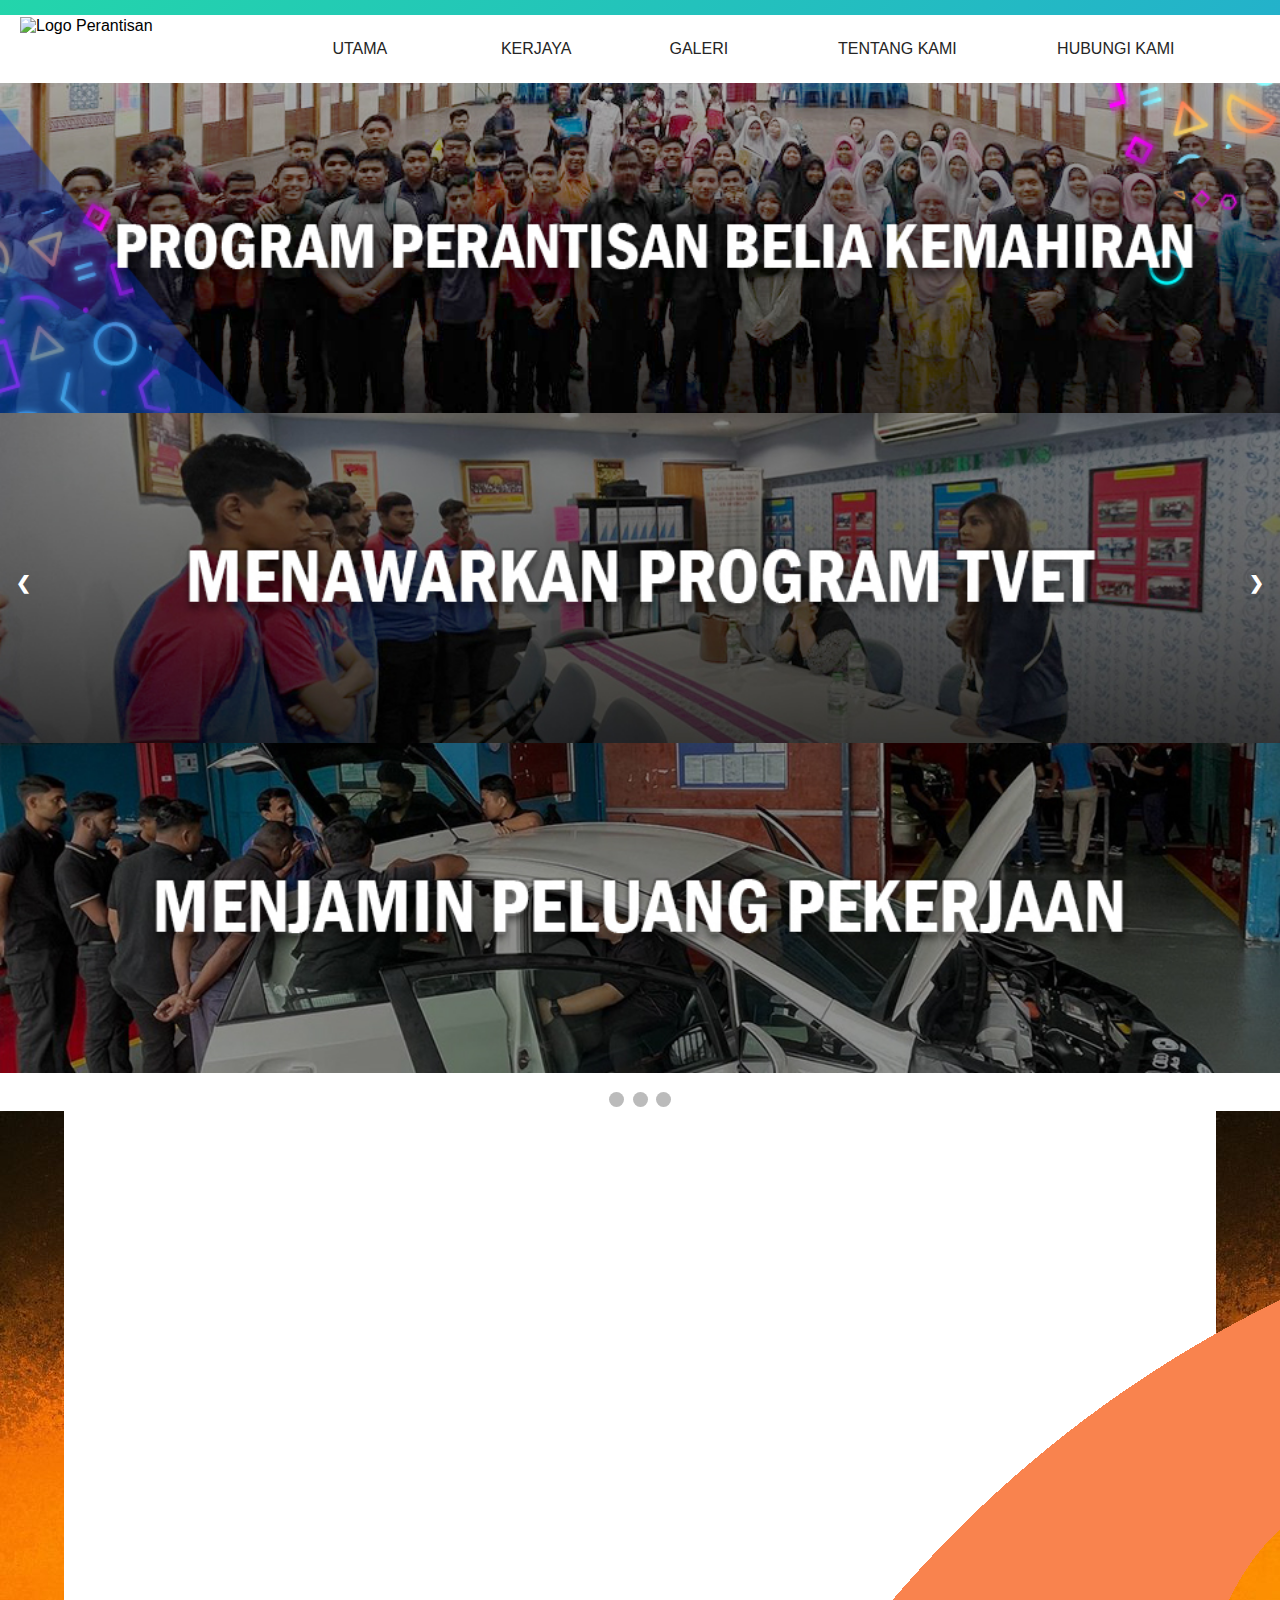
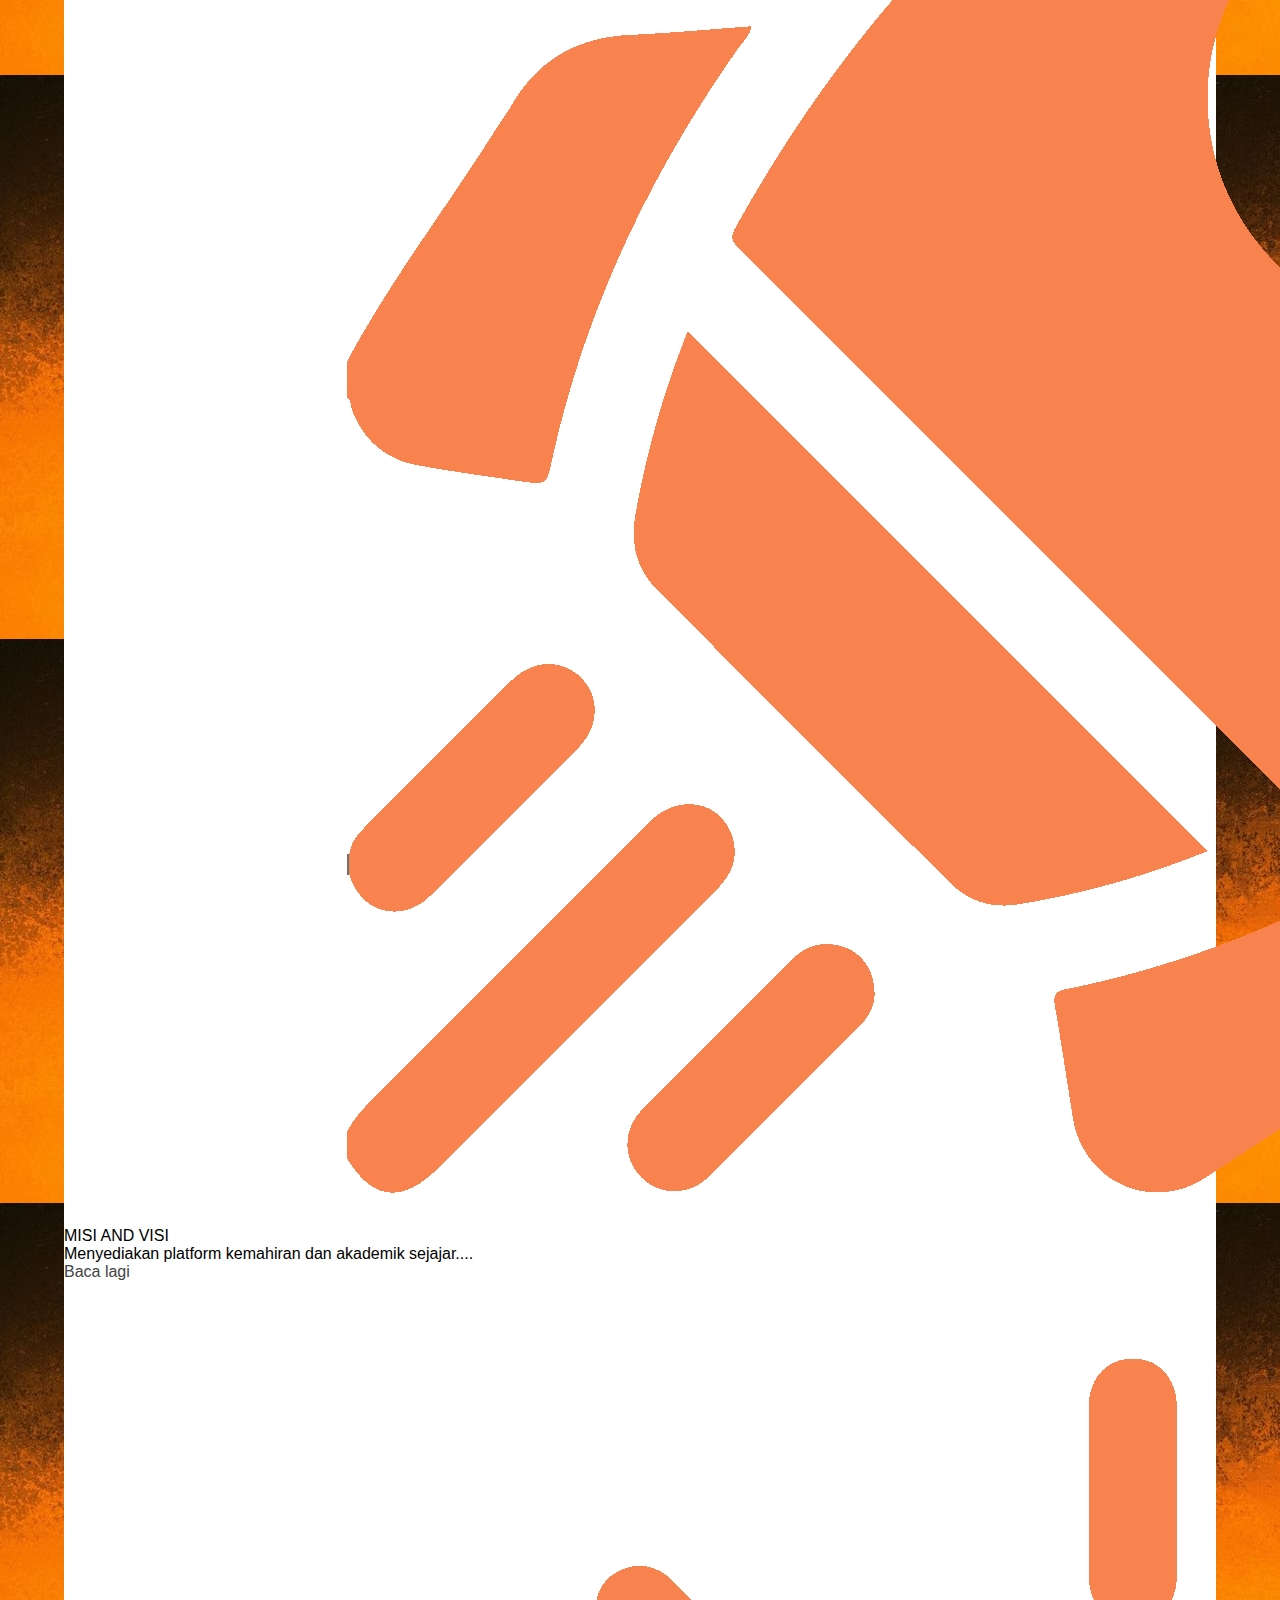
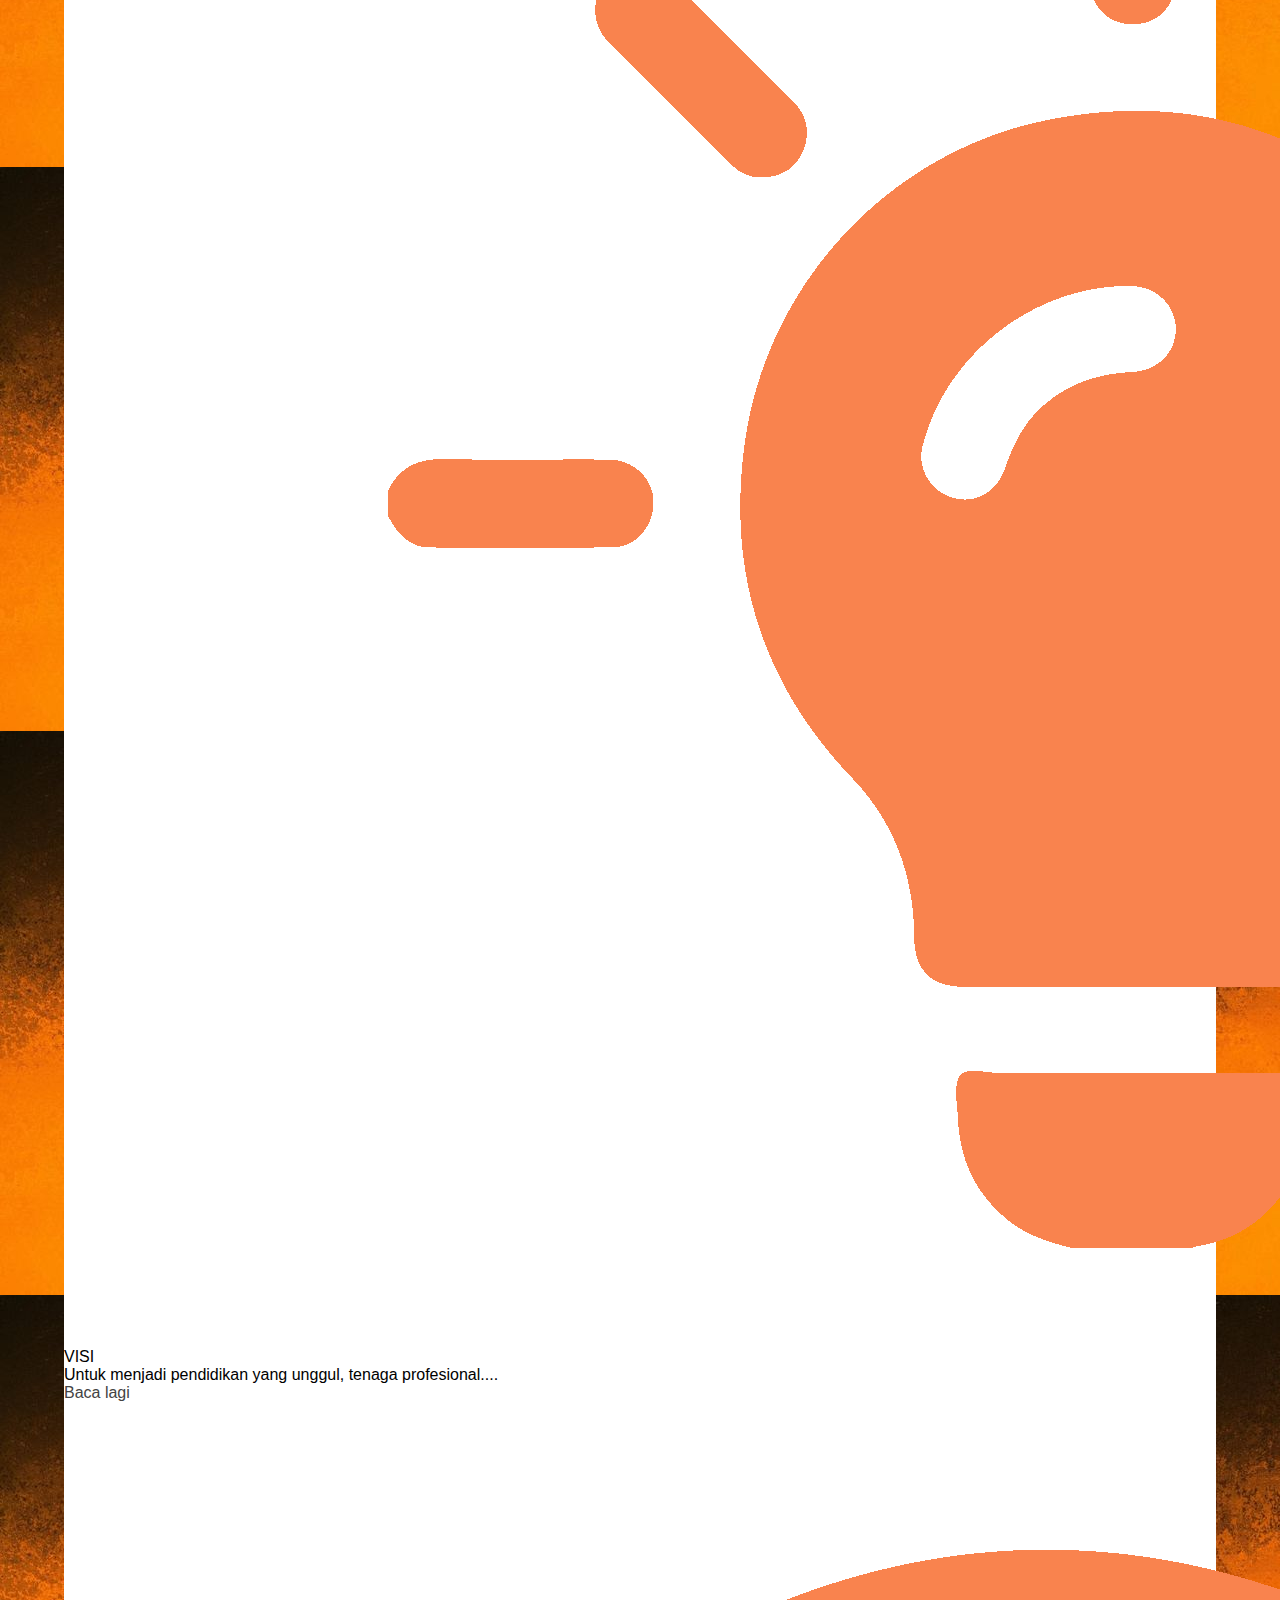
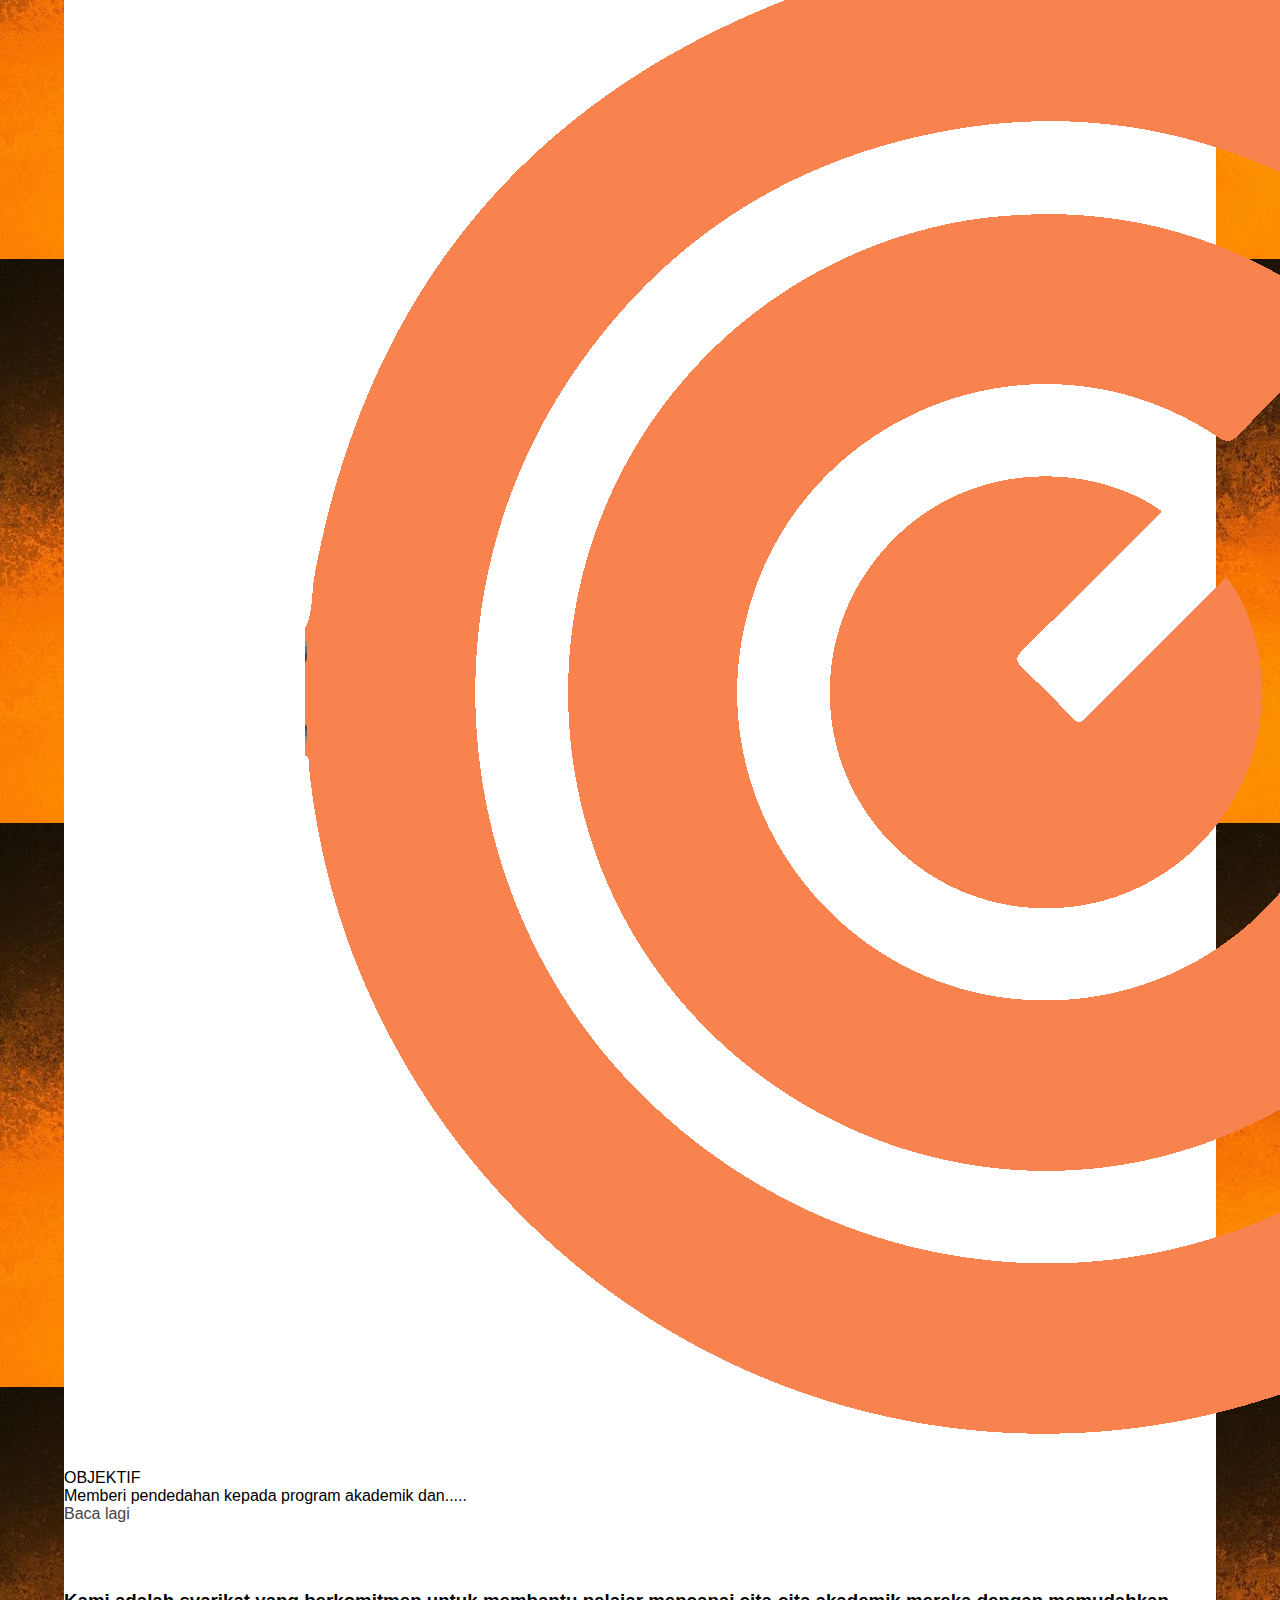
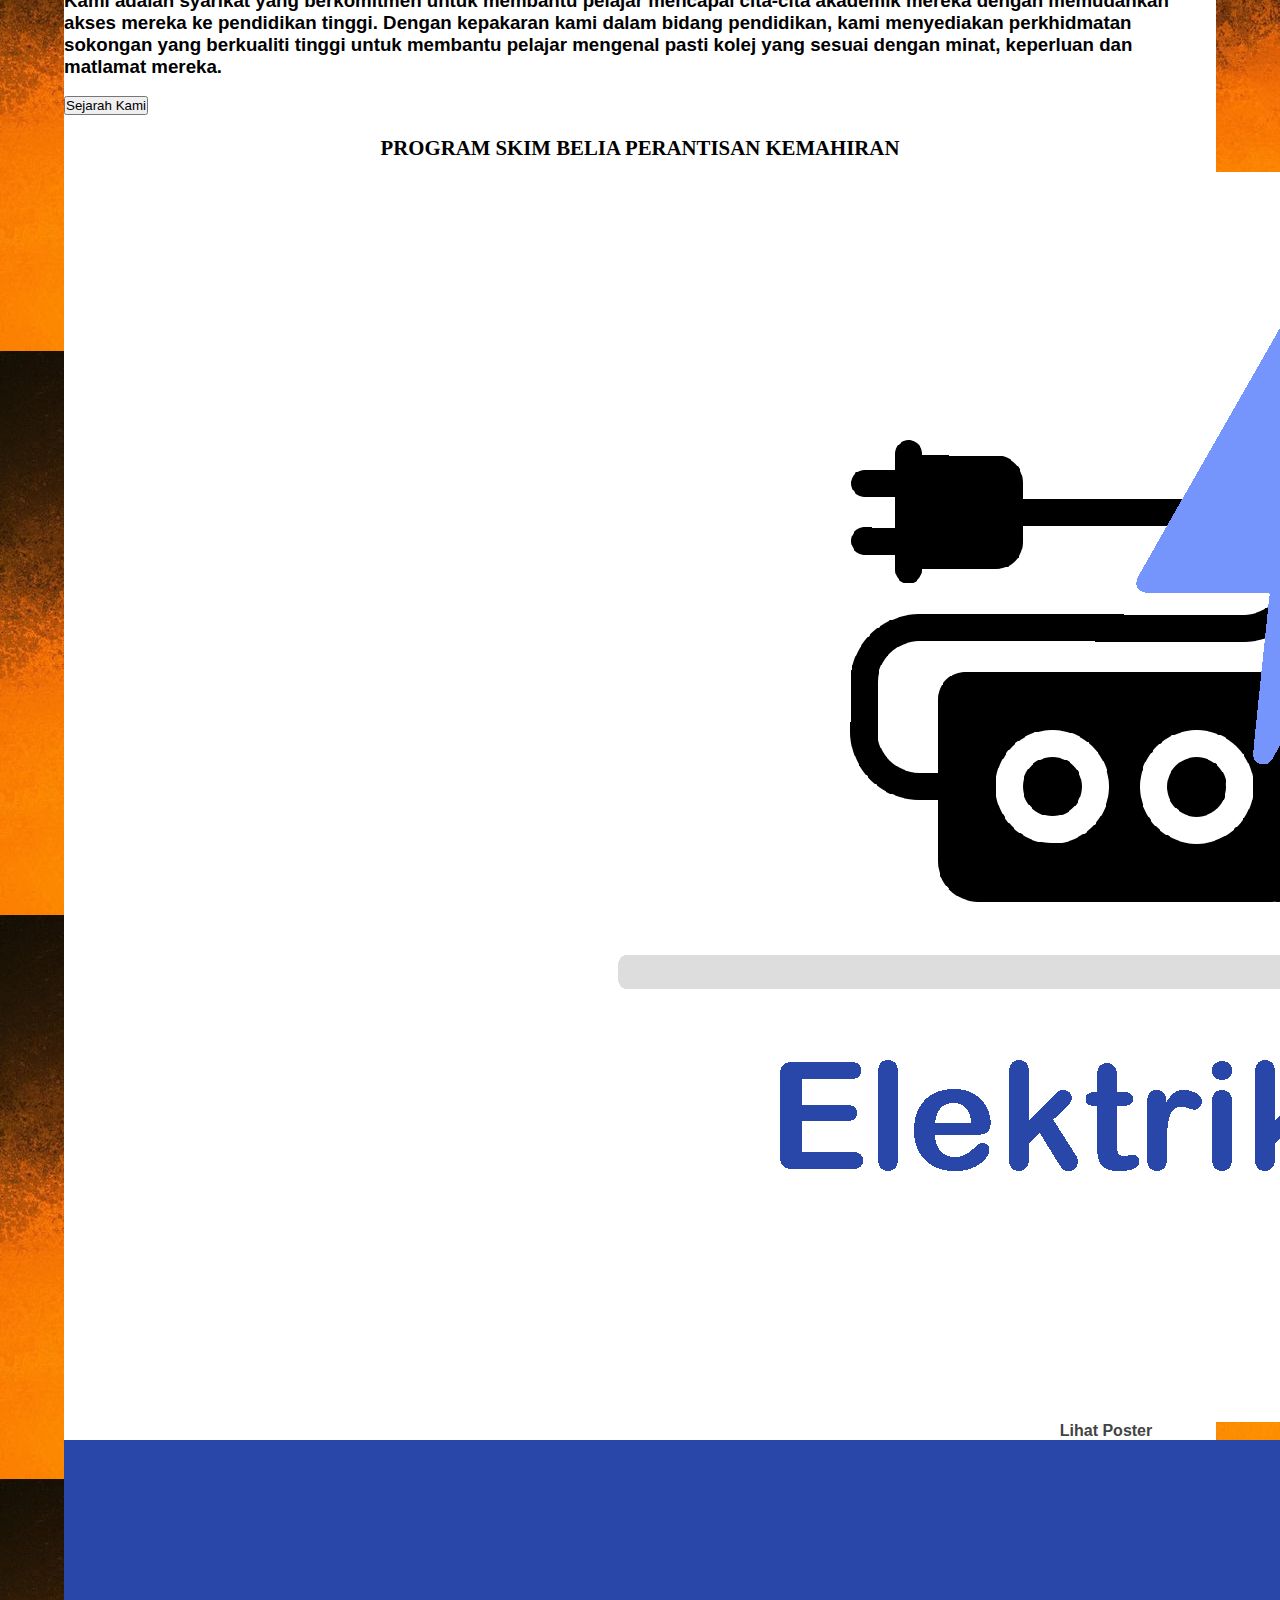
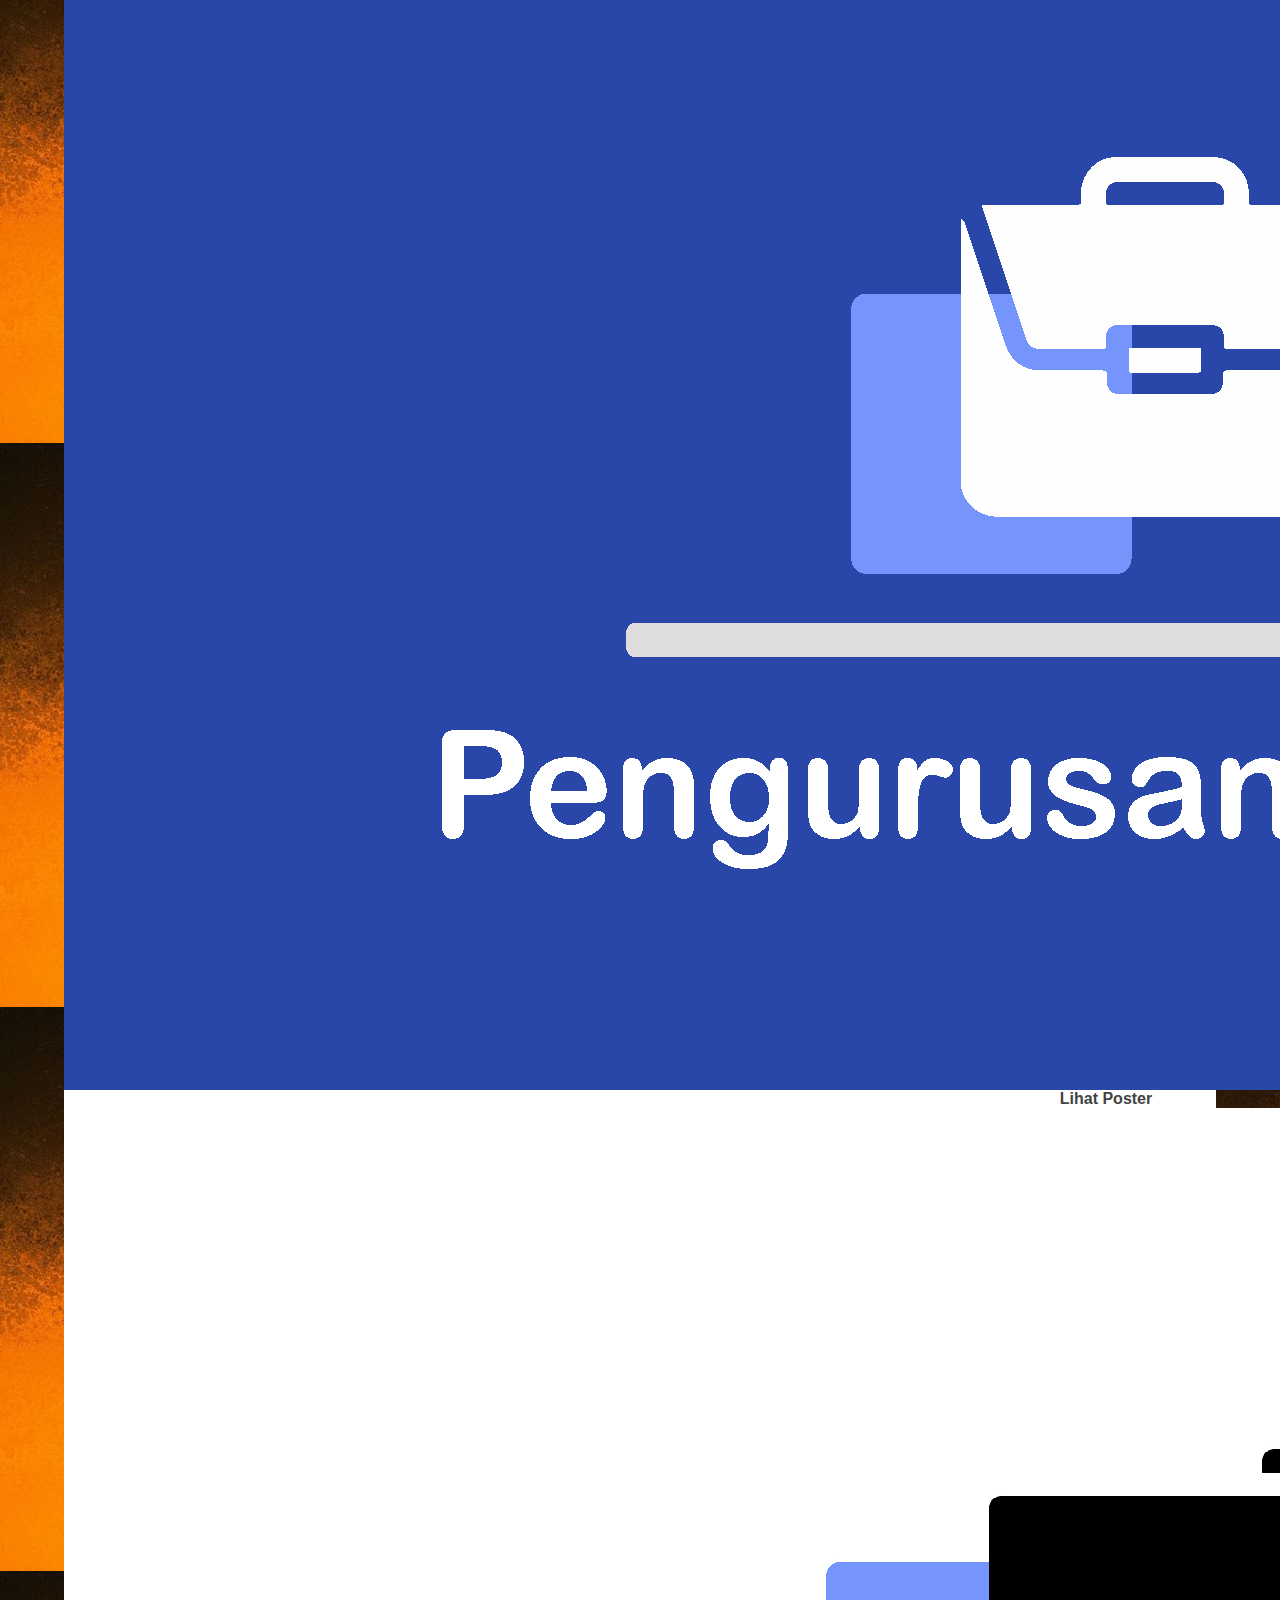
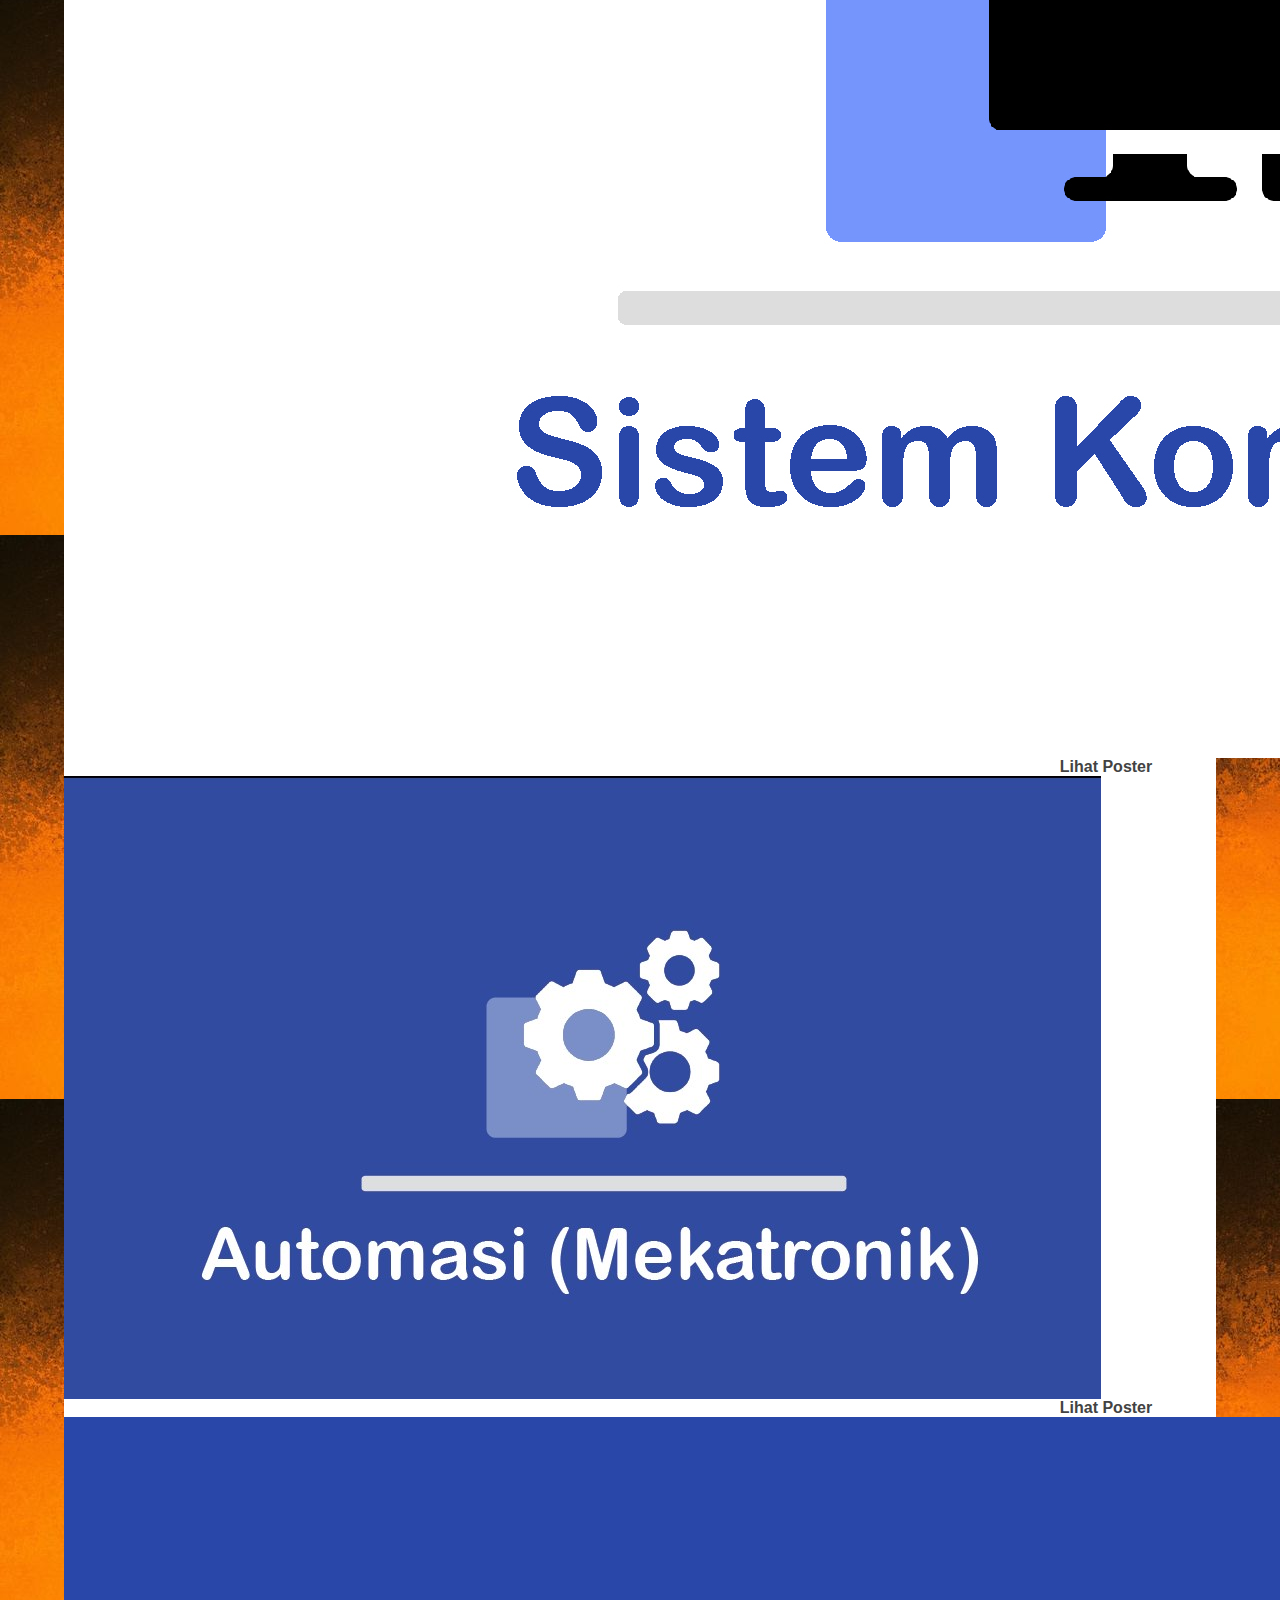
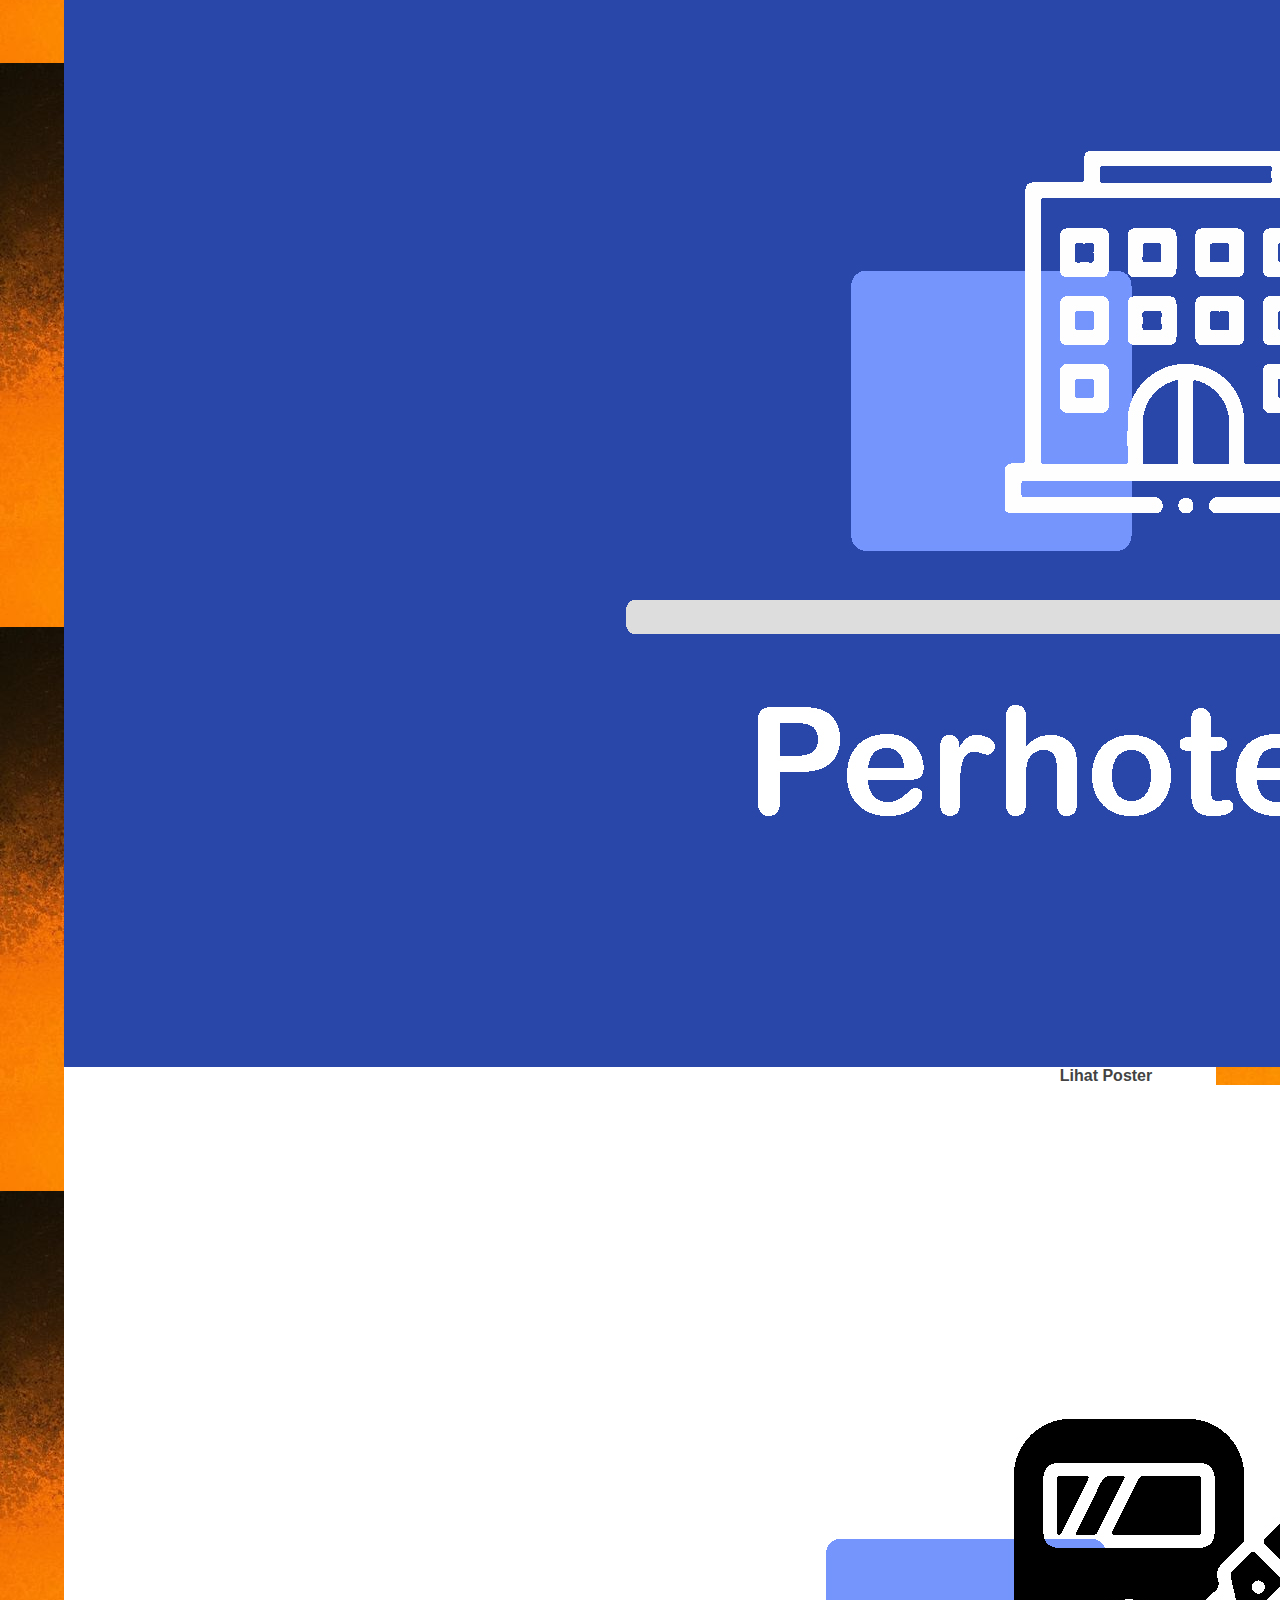
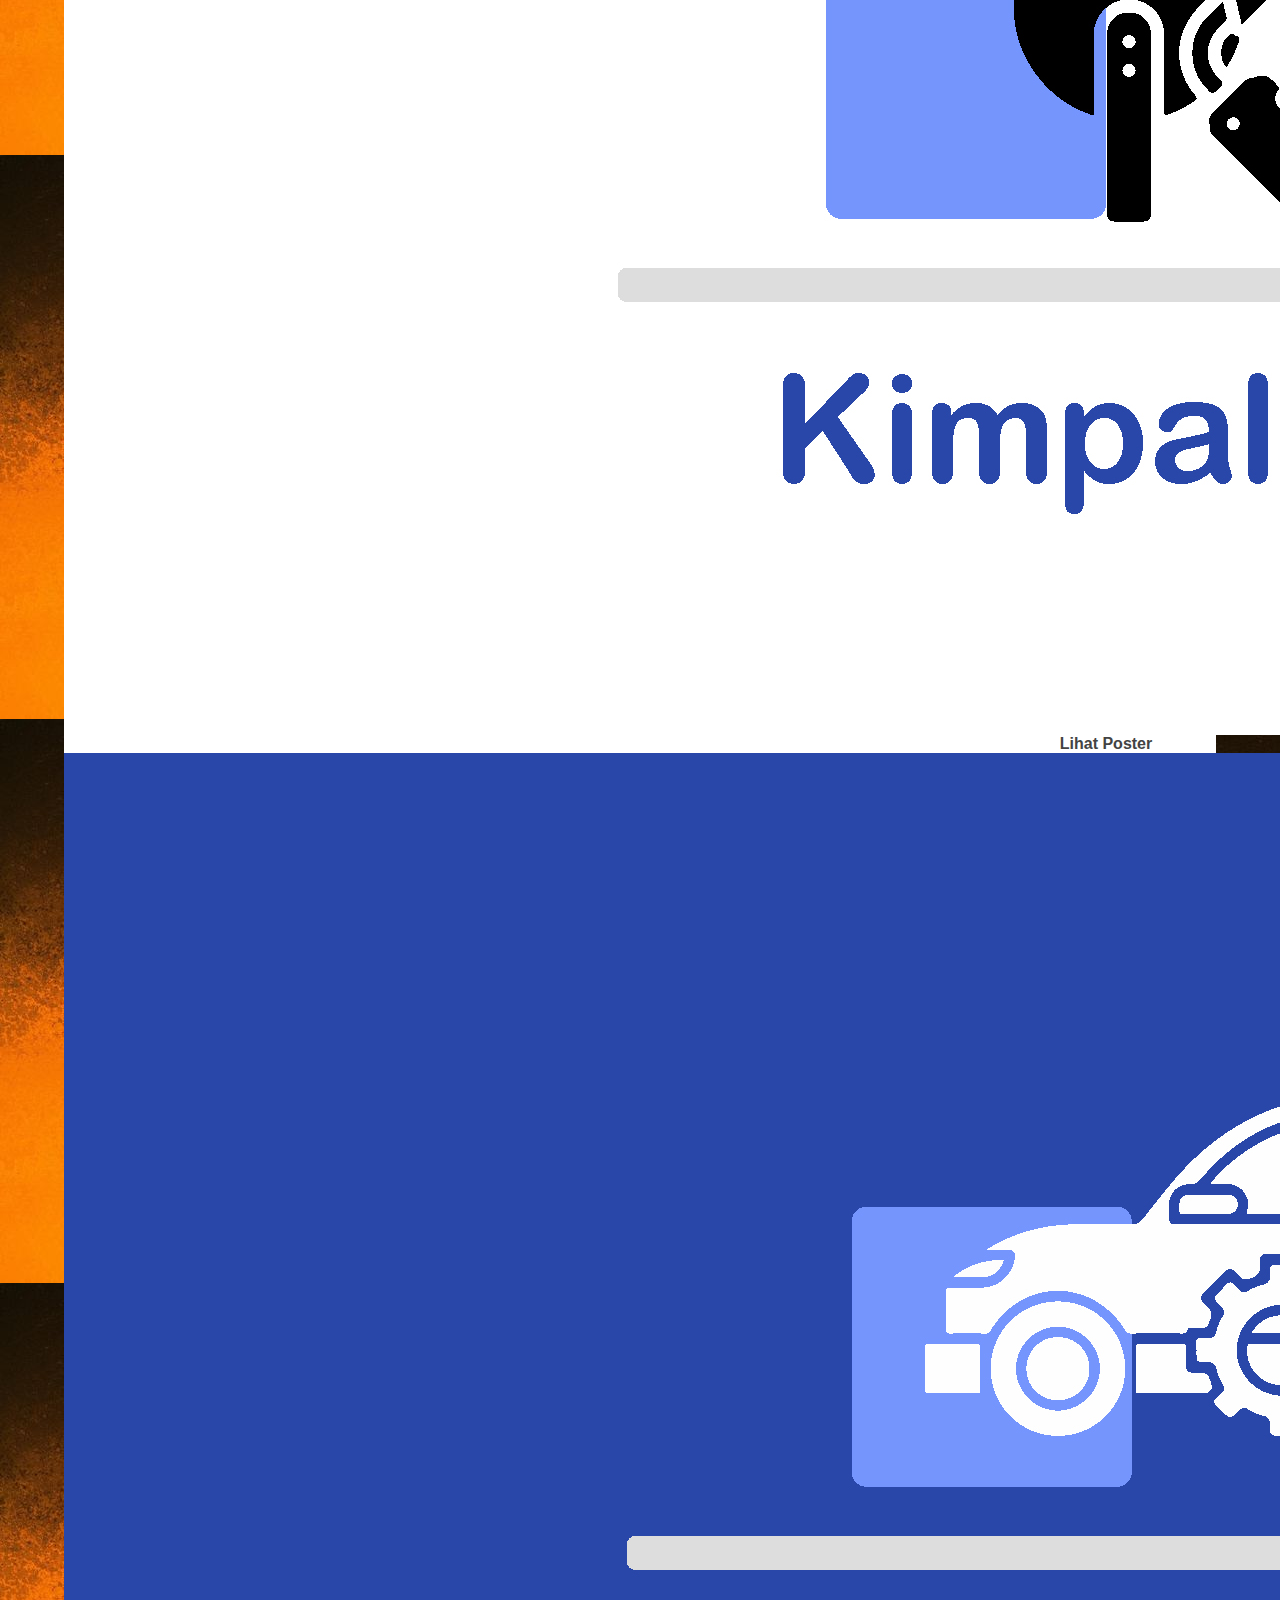
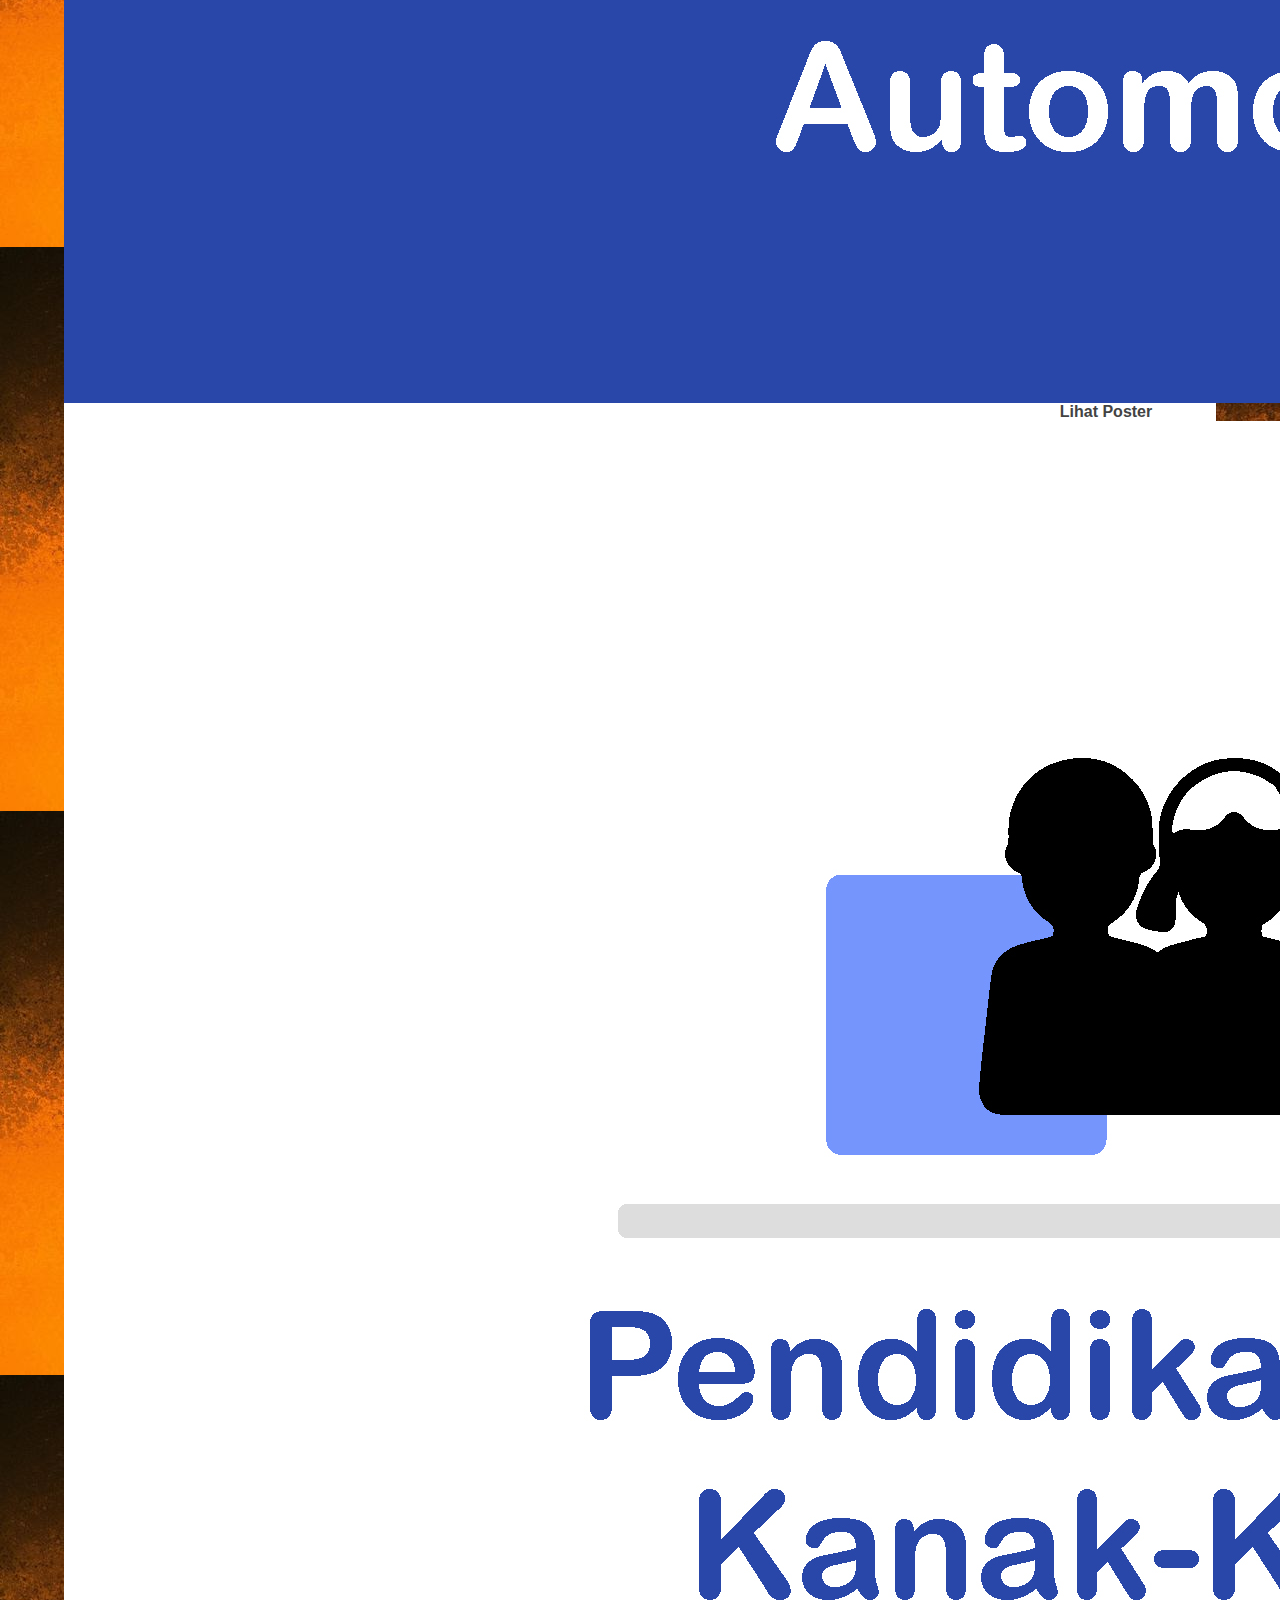
==== commit ccfca60d: "navbar" ====
--- a/index.html
+++ b/index.html
@@ -459,7 +459,7 @@
     <br><br><br><br><br><br><br><br>
     <div class="grid sijil">
       <div class="sijilText">
-        <h2><b>APA KELEBIHAN SIJIL KEMAHIRAN MALAYSIA (SKM)</b></h2>
+        <h2><b>APA KELEBIHAN SIJIL KEMAHIRAN MALAYSIA (SKM) ?</b></h2>
         <br />
 
         <h5>Sijil Berkualiti Dan Diiktiraf</h5>
@@ -509,15 +509,18 @@
       <div class="textOfficeBanner">
         <h1>PROGRAM PERANTISAN BELIA KEMAHIRAN</h1>
         <p>CIK AZRA - <b>014-8431401</b></p>
+        <p>ENCIK NAZMI MOHD NOR - <b>017-9955713</b></p>
       </div>
       <div class="buttonOfficeBanner">
         <a href="contactUs.html">
           <div class="buttonOnBanner">
-            <h3>Contact Us</h3>
+            <h3>HUBUNGI KAMI</h3>
           </div>
         </a>
       </div>
     </div>
+
+
     <!----
         <div class="diploma">
    
--- a/CSS/index.css
+++ b/CSS/index.css
@@ -265,610 +265,3 @@
       color: white;
       cursor: pointer;
   }
-
-  /*--------------------------------------*/
-
-.MVO {
-    grid-template-areas:"misi visi objektif";
-    padding-inline: 5rem;
-    color: #858EAD;
-}
-
-.MVO a {
-    color: rgb(58, 58, 218);
-    text-decoration: underline;
-}
-
-.misi {
-    align-self: center;
-    justify-self: center;
-    width: 300px;
-    height: 170px;
-    border: 3px solid rgba(0, 0, 0, 0.25);
-    border-radius: 5px;
-    padding: 15px;
-    font-family: system-ui, -apple-system, BlinkMacSystemFont, 'Segoe UI', Roboto, Oxygen, Ubuntu, Cantarell, 'Open Sans', 'Helvetica Neue', sans-serif;
-}
-.visi {
-    align-self: center;
-    justify-self: center;
-    width: 300px;
-    height: 170px;
-    border: 3px solid rgba(0, 0, 0, 0.25);    
-    border-radius: 5px;
-    padding: 15px;
-}
-.objektif {
-    align-self: center;
-    justify-self: center;
-    width: 300px;
-    height: 170px;
-    border: 3px solid rgba(0, 0, 0, 0.25);
-    border-radius: 5px;
-    padding: 15px;
-}
-
-.MVOtitle {
-    padding-block: 3rem;
-}
-
-.mvoIcon {
-    width: 60px;
-    height: 50px;
-}
-
-
-
-.MVO .mvopad {
-    padding-block: 10px;
-    font-family: Verdana;
-    color: #212121;
-}
-
-
-.tentangImg{
-  width: 850px;
-  height: 380px;
-  margin: 10rem;
-  margin-inline: 4rem;
-  overflow: hidden;
-  border: #212121 solid thin;
-}
-
-.tentangImg img {
-  width: 100%;
-}
-
-.tentangText{
-  position: relative;
-  background-color: #2947A9;
-  color: aliceblue;
-  width: 350px;
-  height: 470px;
-  margin-inline: 45rem;
-  margin-top: -38rem;
-  padding: 2rem;
-  z-index: 1;
-}
-
-.tentangText h3{
-  font-weight: 400;
-}
-
-.tentangText a div{
-  display: flex;
-  width: 10rem;
-  height: 3rem;
-  background-color: #fff;
-  border-radius: 3px;
-  justify-content: center;
-  align-items: center;
-  z-index: 1;
-}
-
-.skm {
-  background-color: rgb(240, 242, 241);
-  padding-bottom: 4rem;
-}
-
-.skm h2 {
-  text-align: center;
-  padding: 2rem;
-  margin-bottom: 5rem;
-}
-
-.skmCard {
-  grid-template-areas: 
-  "skmCard1 skmCard2 skmCard3 skmCard4"
-  "skmCard5 skmCard6 skmCard7 skmCard8";
-  padding-inline: 5rem;
-  gap: 3rem;
-  justify-items: center;
-  align-items: center;
-}
-
-.skmCard div {
-  width: 15rem;
-  height: 7.5rem;
-  background-color: rgb(26, 26, 26);
-  transition: transform 0.3s; /* Add transition for smooth hover effect */
-}
-
-/* Add hover effect */
-.skmCard div:hover {
-  transform: scale(1.1); /* Scale the size of the card up to create a zoom effect */
-}
-
-.buttonReadMore {
-  background-color: #2947A9;
-  color: rgb(255, 255, 255);
-  padding: 16px 32px;
-  text-align: center;
-  text-decoration: none;
-  display: inline-block;
-  font-size: 16px;
-  margin: 4px 2px;
-  transition-duration: 0.4s;
-  cursor: pointer;
-  border: 3px white solid;
-}
-
-.buttonReadMore:hover {
-  background-color: #ffffff;
-  color: rgb(48, 48, 48);
-  
-  
-  
-}
-
-.skmCard img {
-  width: 100%;
-}
-
-
-.sijil {
-  grid-template-areas: "text text img";
-  margin-inline: 2rem;
-  margin-bottom: 5rem;
-  gap: 2rem;
-}
-
-.sijilText {
-  grid-area: text;
-}
-
-.sijilImg {
-  grid-area: img;
-}
-.sijilImg img{
-  margin-top: 1rem;
-  width: 35rem;
-  border: goldenrod 1px solid;
-}
-
-.officePicBanner {
-  background-color: rgba(17, 17, 17, 0.418);
-  height: 15rem;
-  background-image: url(../Asset/officePicBanner.jpg);
-  background-repeat: no-repeat;
-  background-position: center;
-  grid-template-columns: 5% 70% 25%;
-  grid-template-rows: repeat(3,1fr);
-  color: #f6f8f7;
-  align-items: center;
-}
-
-.textOfficeBanner {
-  grid-column: 2/2;
-  grid-row: 2/2;
-}
-
-.buttonOfficeBanner {
-  grid-column: 3/3;
-  grid-row: 2/2;
-}
-
-.buttonOnBanner {
-  width: 10rem;
-  height: 4rem;
-  border: 3px white solid;
-  color: #f6f8f7;
-  text-align: center;
-  justify-items: center;
-}
-
-.buttonOnBanner:hover {
-  background-color: #555555;
-  color: white;
-}
-
-/* Tablet and Mobile styles */
-@media (max-width: 768px) {
-  .MVO {
-    display: grid;
-    grid-template-areas:
-      "misi visi"
-      "objektif objektif";
-    padding: 1rem;
-    gap: 1rem;
-  }
-
-  .misi,
-  .visi,
-  .objektif {
-      width: 100%;
-      height: 195px;
-      border: 3px solid rgba(0, 0, 0, 0.25);
-      border-radius: 5px;
-      padding: 10px;
-      font-size: 16px;
-    }
-  .objektif{
-    display: grid;
-    align-items: center;
-    justify-content: center;
-  }
-
-  .misi,
-  .visi {
-      margin-bottom: 1rem;
-  }
-  
-  .MVOtitle {
-      padding: 1rem;
-  }
-
-  .tentangImg {
-    width: 95%; /* Take up the full width of the screen */
-    height: auto; /* Maintain aspect ratio */
-    margin: 1rem; /* Adjust margin as needed */
-    overflow: hidden;
-  }
-
-  .tentangImg img {
-      width: 100%; /* Make the image fill its container */
-      height: auto; /* Maintain aspect ratio */
-  }
-
-  .tentangText {
-      width: 100%; /* Take up the full width of the screen */
-      height: auto; /* Adjust height as needed */
-      margin-inline: 0; /* Remove margin */
-      margin-top: 1rem; /* Adjust margin as needed */
-      padding: 1rem; /* Adjust padding as needed */
-  }
-
-  .skm {
-    background-color: rgb(240, 242, 241);
-    padding: 2rem;
-    margin-bottom: 5rem; /* Adjust padding for mobile */
-  }
-
-  .skm h2 {
-      text-align: center;
-      padding: 1rem; /* Adjust padding for mobile */
-      margin: 2rem 0; /* Adjust margin for mobile */
-  }
-
-  .skmCard {
-      grid-template-areas: 
-      "skmCard1 skmCard2"
-      "skmCard3 skmCard4"
-      "skmCard5 skmCard6"
-      "skmCard7 skmCard8";
-      padding: 1rem; /* Adjust padding for mobile */
-      gap: 2rem; /* Adjust gap for mobile */
-      justify-items: center;
-      align-items: center;
-      display: grid; /* Ensure that the cards are displayed as a grid on mobile */
-  }
-
-  .skmCard div {
-      width: 100%; /* Make cards full-width on mobile */
-      height: 7.5rem;
-      background-color: rgb(26, 26, 26);
-      transition: transform 0.3s;
-  }
-
-  /* Adjust hover effect for mobile */
-  .skmCard div:hover {
-      transform: scale(1.05); /* Slight zoom effect on hover for mobile */
-  }
-
-  .buttonReadMore {
-      background-color: #2947A9;
-      color: rgb(255, 255, 255);
-      padding: 16px 32px;
-      text-align: center;
-      text-decoration: none;
-      display: inline-block;
-      font-size: 16px;
-      margin: 1rem 0; /* Adjust margin for mobile */
-      transition-duration: 0.4s;
-      cursor: pointer;
-      border: 3px white solid;
-  }
-
-  .buttonReadMore:hover {
-      background-color: #ffffff;
-      color: rgb(48, 48, 48);
-  }
-
-  .skmCard img {
-      width: 100%; /* Make images full-width on mobile */
-  }
-
-  .sijil {
-    grid-template-areas: "text text" "img img"; /* Adjust grid layout for mobile */
-    margin: 2rem; /* Adjust margin for mobile */
-    gap: 1rem; /* Adjust gap for mobile */
-    padding: 1rem; /* Add some padding for mobile */
-  }
-
-  .sijilText {
-      grid-area: text;
-  }
-
-  .sijilImg {
-      grid-area: img;
-  }
-
-  .sijilImg img {
-      margin-top: 1rem;
-      width: 100%; /* Make the image full-width on mobile */
-      max-width: 35rem; /* Set a max-width to prevent oversized images */
-      border: goldenrod 1px solid;
-  }
-
-  .officePicBanner {
-    background-color: rgba(17, 17, 17, 0.418);
-    height: 15rem;
-    background-image: url(../Asset/officePicBanner.jpg);
-    background-repeat: no-repeat;
-    background-position: center;
-    grid-template-columns: 1fr; /* Use a single column for mobile */
-    grid-template-rows: repeat(3, 1fr);
-    color: #f6f8f7;
-    align-items: center;
-  }
-
-  .textOfficeBanner {
-      grid-column: 1/1; /* Ensure the text spans the full width for mobile */
-      grid-row: 2/2;
-  }
-
-  .buttonOfficeBanner {
-      grid-column: 1; /* Ensure the button spans the full width for mobile */
-      grid-row: 3;
-      justify-self: center;
-  }
-
-  .buttonOnBanner {
-      width: 120%; /* Make the button full-width on mobile */
-      height: 4rem;
-      display: flex; /* Use flexbox to center content vertically and horizontally */
-      justify-content: center; /* Horizontally center the content */
-      align-items: center; /* Vertically center the content */
-      border: 3px white solid;
-      color: #f6f8f7;
-      text-align: center
-  }
-
-  .buttonOnBanner:hover {
-      background-color: #555555;
-      color: white;
-  }
-
-
-}
-
-/*           --------------------          */
-
-
-
-
-/*
-
-.moreButton {
-    width: 15rem;
-    height: 4rem;
-    border-radius: 2rem;
-    margin-inline: auto;
-    text-align: center;
-    align-items: center;
-    vertical-align: middle;
-    padding-block: 5rem;
-    cursor: pointer;
-    -webkit-transition-duration: 0.4s;
-    transition-duration: 0.4s;
-}
-
-.buttonLanjut {
-    display: inline-block;
-    border-radius: 4px;
-    background-color: #2947A9;
-    border: none;
-    color: #FFFFFF;
-    text-align: center;
-    font-size: 28px;
-    padding: 20px;
-    width: 200px;
-    transition: all 0.5s;
-    cursor: pointer;
-    margin: 5px;
-  } 
-  
-  .buttonLanjut span {
-    cursor: pointer;
-    display: inline-block;
-    position: relative;
-    transition: 0.5s;
-  }
-  
-  .buttonLanjut span:after {
-    content: '\00bb';
-    position: absolute;
-    opacity: 0;
-    top: 0;
-    right: -20px;
-    transition: 0.5s;
-  }
-  
-  .buttonLanjut:hover span {
-    padding-right: 25px;
-  }
-  
-  .buttonLanjut:hover span:after {
-    opacity: 1;
-    right: 0;
-  }
-
-  .buttonLanjut:hover {
-    box-shadow: 0 12px 16px 0 rgba(0,0,0,0.24),0 17px 50px 0 rgba(0,0,0,0.19);
-  }
-
-*/
-
-.footer-grid {
-  display: grid;
-  grid-template-columns: 1fr 1fr;
-  gap: 20px;
-  margin-left: 1rem;
-  justify-self: center;
-}
-
-.grid1, .grid2 {
-  padding: 10px;
-}
-.grid2{
-  margin-top: 3rem;
-  margin-left: 7rem;
-}
-
-
-.diploma h2 {
-    text-align: center;
-    padding: 2rem;
-    margin-bottom: 5rem;
-}
-
-.diplomaCard {
-    grid-template-areas: 
-    "diplomaCard1 diplomaCard2 diplomaCard3"
-    "diplomaCard4 diplomaCard5 diplomaCard6";
-    padding-inline: auto;
-    gap: 3rem;
-    justify-items: center;
-    align-items: center;
-}
-
-.diplomaCard img {
-    transform: scale(1);
-    object-fit: cover;
-    width: 25vw;
-    height: 20vw;
-    transition: all 1s ease;
-}
-
-.dpCardText {
-    height: 5vw;
-    width: 25vw;
-    margin-top: -70px;
-    background-color: #2947A9;
-    color: rgb(246, 248, 247);
-    padding: 15px;
-    box-sizing: border-box;
-    transition: all .5s;
-}
-
-.overlay {
-    background-color: #0000003d;
-    width: 25vw;
-    height: 20vw;
-    margin-top: -20vw;
-    transition: all 500ms;
-
-}
-
-.modal {
-    z-index:1;
-    display:none;
-    padding-top:10px;
-    position:fixed;
-    left:0;
-    top:0;
-    width:100%;
-    height:100%;
-    overflow:auto;
-    background-color:rgb(0,0,0);
-    background-color:rgba(0,0,0,0.8)
-    }
-    
-    .modal-content{
-    margin: auto;
-    display: block;
-        position: absolute;
-      top: 50%;
-      left: 50%;
-      transform: translate(-50%, -50%);
-    }
-    
-    
-    .modal-hover-opacity {
-    opacity:1;
-    filter:alpha(opacity=100);
-    backface-visibility:hidden
-    }
-    
-    .modal-hover-opacity:hover {
-    opacity:0.60;
-    filter:alpha(opacity=60);
-    backface-visibility:hidden
-    }
-    
-    
-    .close {
-        position: absolute;
-        top: 15px;
-        right: 35px;
-        color: #f1f1f1;
-        font-size: 40px;
-        font-weight: bold;
-        transition: 0.3s;
-      }
-      
-      .close:hover,
-      .close:focus {
-        color: #bbb;
-        text-decoration: none;
-        cursor: pointer;
-      }
-      
-    .container1 {
-    width:200px;
-    display:inline-block;
-    }
-    .modal-content, #caption {   
-      
-        -webkit-animation-name: zoom;
-        -webkit-animation-duration: 0.6s;
-        animation-name: zoom;
-        animation-duration: 0.6s;
-    }
-    
-    
-    @-webkit-keyframes zoom {
-        from {-webkit-transform:scale(0)} 
-        to {-webkit-transform:scale(1)}
-    }
-    
-    @keyframes zoom {
-        from {transform:scale(0)} 
-        to {transform:scale(1)}
-    }
-
-  /*-------------------------------------------------------------------------------------------
-                                                Section
-    ---------------------------------------------------------------------------------------------*/
-
-  --- a/CSS/sliderImage.css
+++ b/CSS/sliderImage.css
@@ -0,0 +1,64 @@
+      img {vertical-align: middle;}
+
+      .slideshow-container{
+        max-width: 1650px;
+        position: relative;
+        margin: auto;
+        margin-top: 8px;
+      }
+
+      .fade{
+        animation-name: fade;
+        animation-duration: 1.5s;
+      }
+
+      /* Next & previous buttons */
+      .prev, .next {
+        cursor: pointer;
+        position: absolute;
+        top: 50%;
+        width: auto;
+        padding: 16px;
+        margin-top: -22px;
+        color: white;
+        font-weight: bold;
+        font-size: 18px;
+        transition: 0.6s ease;
+        border-radius: 0 3px 3px 0;
+        user-select: none;
+      }
+
+      /* Position the "next button" to the right */
+      .next {
+        right: 0;
+        border-radius: 3px 0 0 3px;
+      }
+
+      /* On hover, add a black background color with a little bit see-through */
+      .prev:hover, .next:hover {
+        background-color: rgba(0,0,0,0.8);
+      }
+
+      .dot {
+        cursor: pointer;
+        height: 15px;
+        width: 15px;
+        margin: 0 2px;
+        background-color: #bbb;
+        border-radius: 50%;
+        display: inline-block;
+        transition: background-color 0.6s ease;
+      }
+
+      .active, .dot:hover {
+        background-color: #717171;
+      }
+
+      @keyframes fade {
+        from {opacity: .4} 
+        to {opacity: 1}
+      }
+
+      @media only screen and (max-width: 300px) {
+        .prev, .next,.text {font-size: 11px}
+      }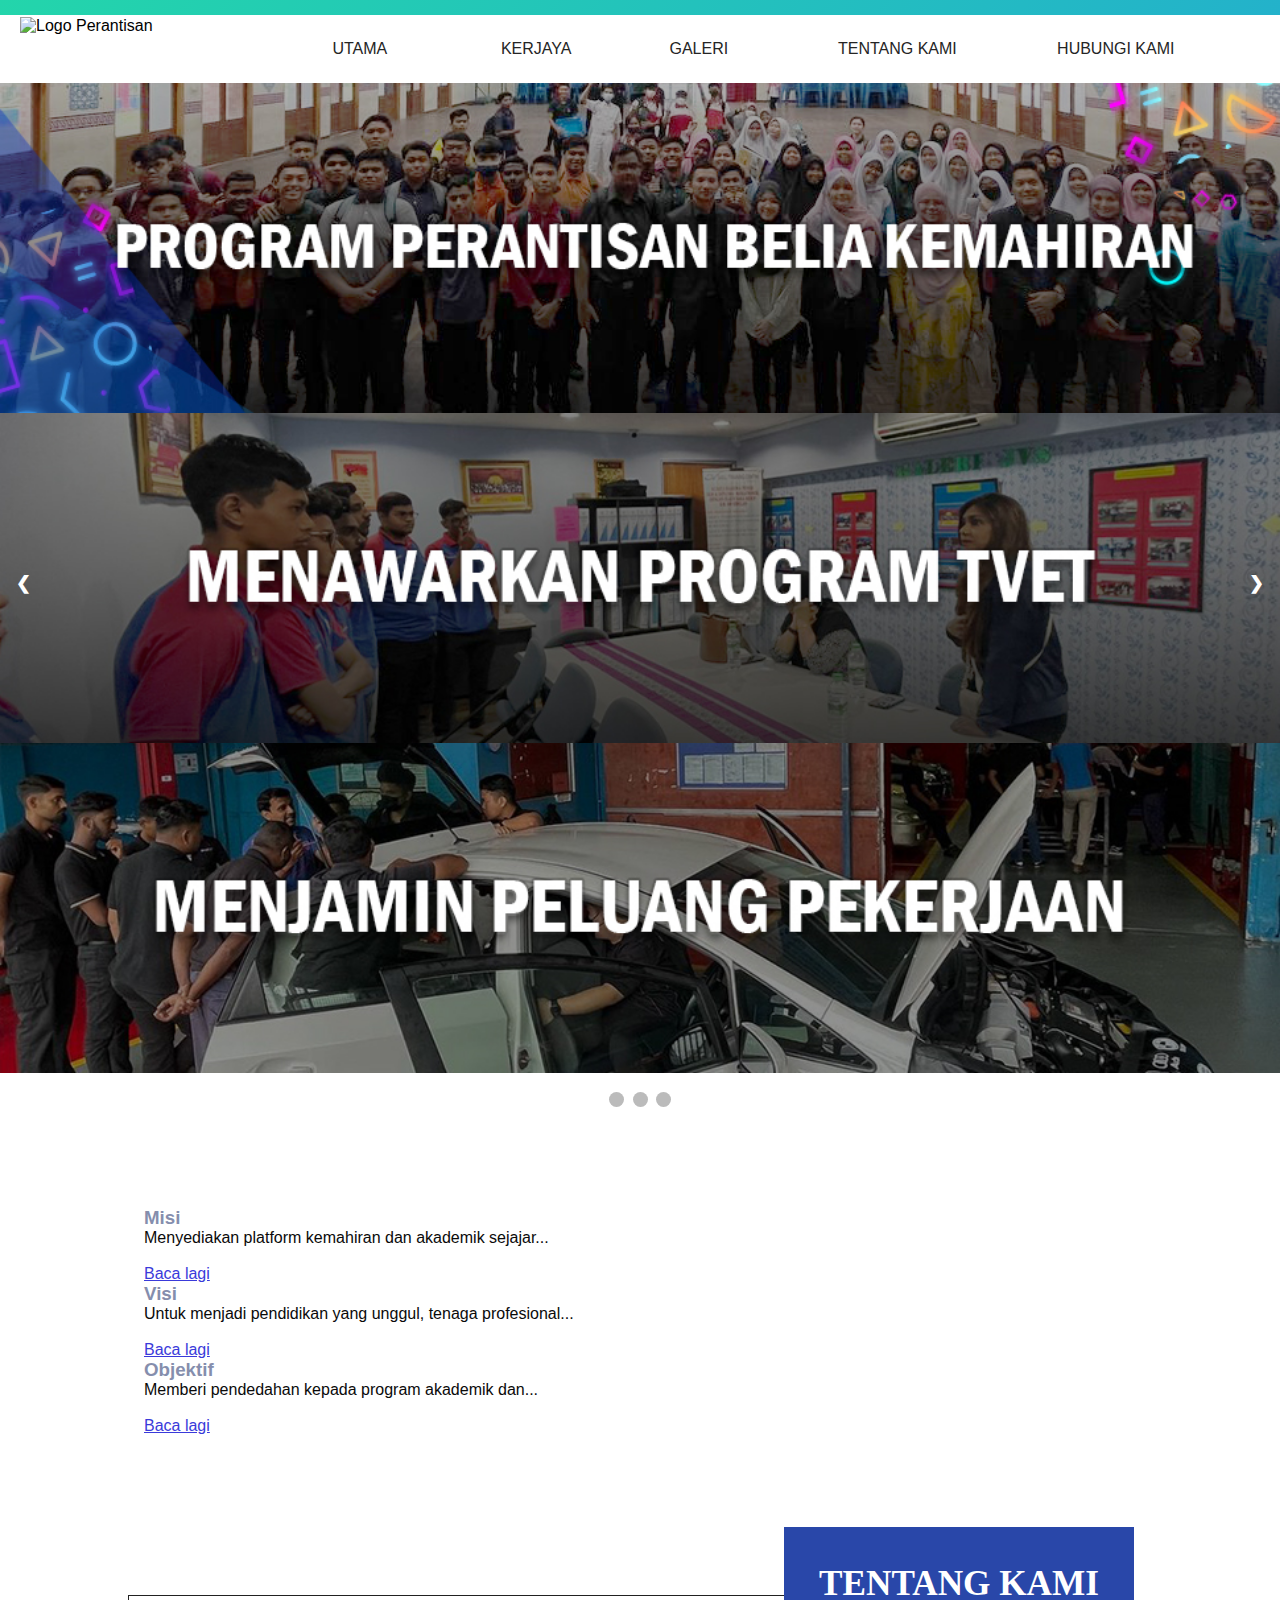
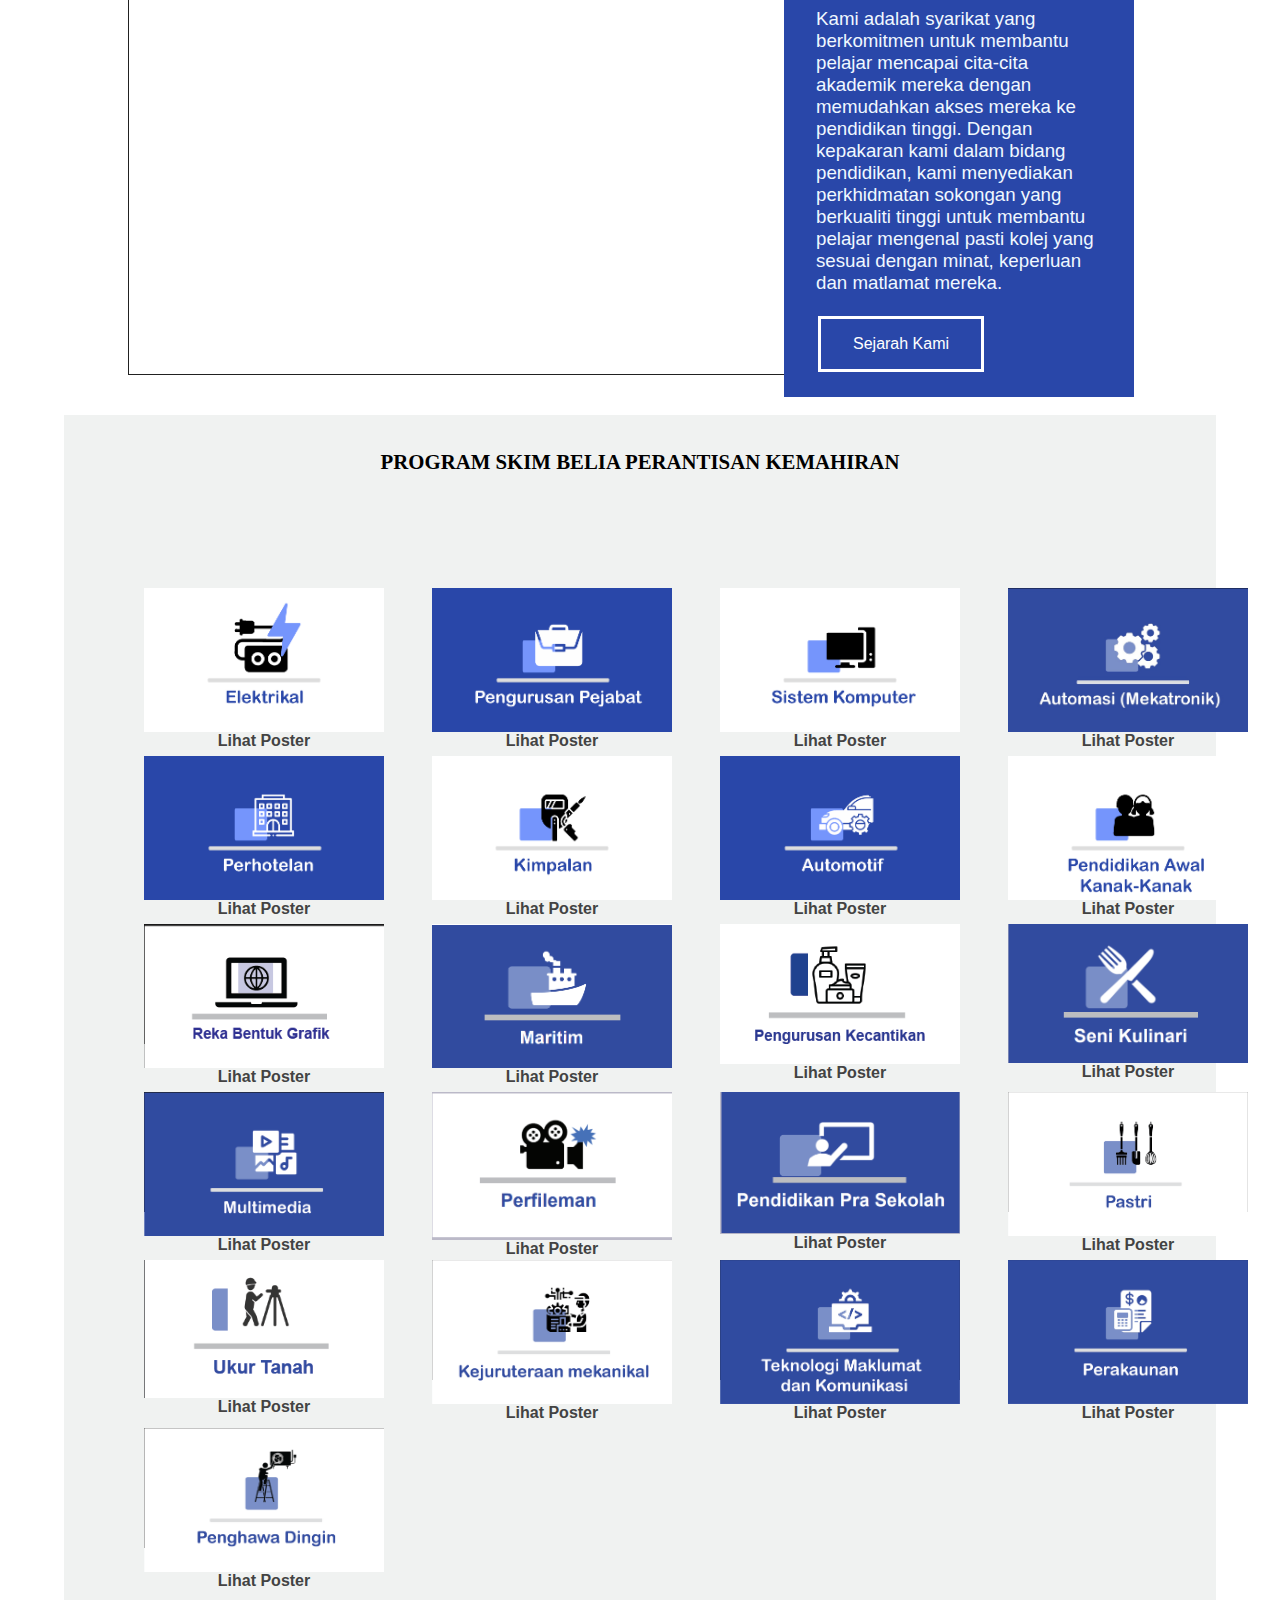
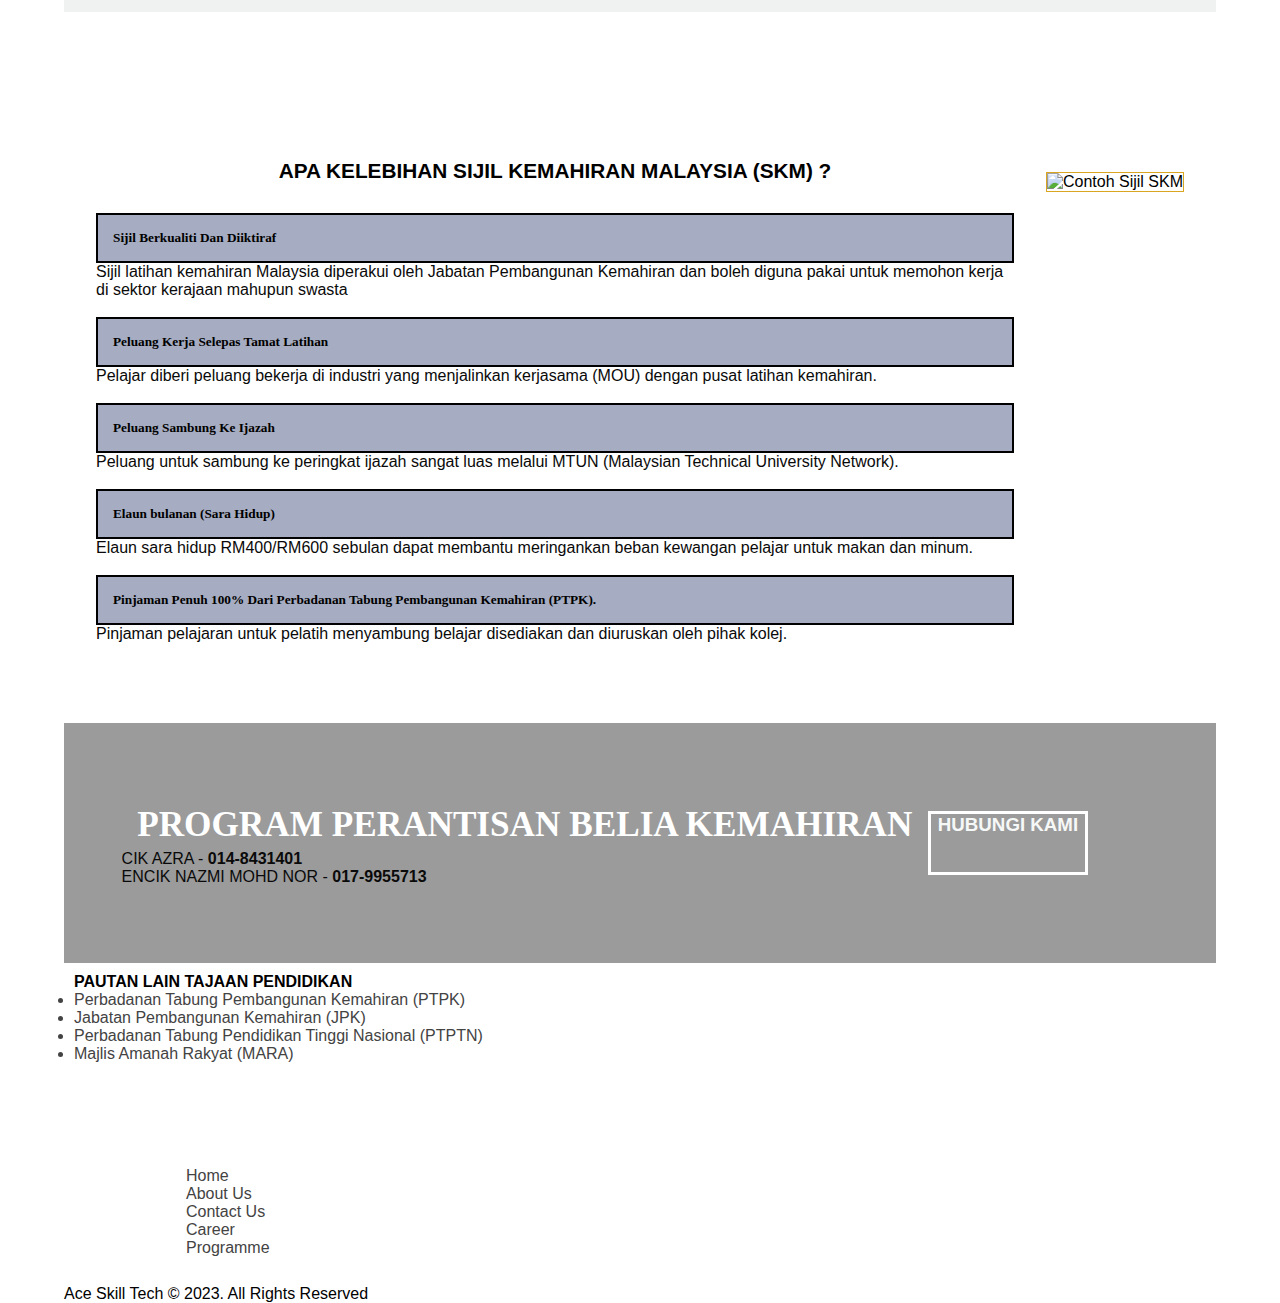
==== commit 57028204: "Add files via upload" ====
--- a/index.html
+++ b/index.html
@@ -4,6 +4,10 @@
 <head>
   <link rel="stylesheet" type="text/css" href="styles.css">
   <style>
+    body {
+      background-image: url(Asset/OrangeBg.jpeg);
+    }
+
     h1 {
       font-family: Gothic Medium;
     }
@@ -51,6 +55,11 @@
     <div class="grad-bar"></div>
     <nav class="navbar">
       <img src="Asset/skimLogoPNG.png" alt="Logo Perantisan">
+      <div class="menu-toggle" id="mobile-menu">
+        <span class="bar"></span>
+        <span class="bar"></span>
+        <span class="bar"></span>
+      </div>
       <ul class="nav no-search">
         <li><a href="index.html" class="nav-links">UTAMA</a></li>
           <li><a href="career.html" class="nav-links">KERJAYA</a></li>
@@ -58,11 +67,6 @@
           <li><a href="about.html" class="nav-links">TENTANG KAMI</a></li>
           <li><a href="contactUs.html" class="nav-links">HUBUNGI KAMI</a></li>
       </ul>
-      <div class="menu-toggle" id="mobile-menu">
-        <span class="bar"></span>
-        <span class="bar"></span>
-        <span class="bar"></span>
-      </div>
     </nav>
     </div>
 
@@ -92,17 +96,46 @@
     <span class="dot" onclick="currentSlide(3)"></span>
   </div>
 
-<div class="BodyItm">
+
   <div class="bodyItem">
     <div class="MVOtitle">
-      <center>
-        <h1>MISI, VISI DAN OBJEKTIF</h1>
-      </center>
-    </div>
+    </div>
+  
     <div class="MVO grid">
+    <div class="row">
+      <div class="column">
+        <div class="card">
+          <h3>Misi</h3>
+          <p>Menyediakan platform kemahiran dan akademik sejajar...</p>
+          <br>
+          <a href="about.html">Baca lagi</a>
+        </div>
+      </div>
+
+      <div class="column">
+        <div class="card">
+          <h3>Visi</h3>
+          <p>Untuk menjadi pendidikan yang unggul, tenaga profesional...</p>
+          <br>
+          <a href="about.html">Baca lagi</a>
+        </div>
+      </div>
+
+      <div class="column">
+        <div class="card">
+          <h3>Objektif</h3>
+          <p>Memberi pendedahan kepada program akademik dan...</p>
+          <br>
+          <a href="about.html">Baca lagi</a>
+        </div>
+      </div>
+    </div>
+    </div>
+
+    <!--<div class="MVO grid">
       <div class="misi">
         <img src="Asset/missionIcon.png" alt="Icon Misi" class="mvoIcon" />
-        <div class="mvopad">MISI AND VISI</div>
+        <div class="mvopad">MISI</div>
         Menyediakan platform kemahiran dan akademik sejajar....
         <br />
         <a href="about.html"> Baca lagi </a>
@@ -122,7 +155,7 @@
         <br />
         <a href="about.html"> Baca lagi </a>
       </div>
-    </div>
+    </div>-->
 
     <div class="tentangKami">
       <div class="tentangImg"><img src="Asset/talkPic.jpg" alt=""></div>
@@ -606,49 +639,42 @@
         </div>
       </div> -->
 
-      <div class="footer">
-        <div class="footer-grid">
-          <span class="grid1 pad10">
-            <h4>PAUTAN LAIN TAJAAN PENDIDIKAN</h4>
-            <ul>
-              <a href="https://myperkasatvet.ptpk.gov.my/portal/" target="_blank" class="linkTajaan">
-                <li>Perbadanan Tabung Pembangunan Kemahiran (PTPK)</li>
-              </a>
-              <a href="https://www.dsd.gov.my/" target="_blank" class="linkTajaan">
-                <li>Jabatan Pembangunan Kemahiran (JPK)</li>
-              </a>
-              <a href="https://www.ptptn.gov.my/" target="_blank" class="linkTajaan">
-                <li>Perbadanan Tabung Pendidikan Tinggi Nasional (PTPTN)</li>
-              </a>
-              <a href="https://www.mara.gov.my/en/index/" target="_blank" class="linkTajaan">
-                <li>Majlis Amanah Rakyat (MARA)</li>
-              </a>
-            </ul>
-          </span>
-          <span class="grid2 pad10">
-            <a href="index.html" class="nav">Home</a><br />
-            <a href="about.html" class="nav">About Us</a><br />
-            <a href="contactUs.html" class="nav">Contact Us</a><br />
-            <a href="career.html" class="nav">Career</a><br />
-            <a href="programme.html" class="nav">Programme</a>
-          </span>
-        </div>
-        <br>
-        <div class="footer2">
-          Ace Skill Tech © 2023. All Rights Reserved
-        </div>
-      </div>
-<<<<<<< HEAD
-      
-=======
+    <div class="footer">
+      <div class="footer1 grid">
+        <span class="grid1 pad10">
+          <h4>PAUTAN LAIN TAJAAN PENDIDIKAN</h4>
+          <ul>
+            <a href="https://myperkasatvet.ptpk.gov.my/portal/" target="_blank" class="linkTajaan">
+              <li>Perbadanan Tabung Pembangunan Kemahiran (PTPK)</li>
+            </a>
+            <a href="https://www.dsd.gov.my/" target="_blank" class="linkTajaan">
+              <li>Jabatan Pembangunan Kemahiran (JPK)</li>
+            </a>
+            <a href="https://www.ptptn.gov.my/" target="_blank" class="linkTajaan">
+              <li>Perbadanan Tabung Pendidikan Tinggi Nasional (PTPTN)</li>
+            </a>
+            <a href="https://www.mara.gov.my/en/index/" target="_blank" class="linkTajaan">
+              <li>Majlis Amanah Rakyat (MARA)</li>
+            </a>
+          </ul>
+        </span>
+        
+
+        <span class="grid2 pad10">
+          <br>
+          <br>
+          <a href="index.html" class="nav">Home</a><br />
+          <a href="about.html" class="nav">About Us</a><br />
+          <a href="contactUs.html" class="nav">Contact Us</a><br />
+          <a href="career.html" class="nav">Career</a><br />
+          <a href="programme.html" class="nav">Programme</a>
+        </span>
+      </div>
       <br>
       <div class="footer2">
         Ace Skill Tech © 2023. All Rights Reserved
       </div>
     </div>
->>>>>>> fc3f34bc7f67af4825c6f037ab8bd81283e36276
-  </div>
-</div>
 
     <script>
       var slideIndex = 0;
--- a/CSS/index.css
+++ b/CSS/index.css
@@ -265,3 +265,610 @@
       color: white;
       cursor: pointer;
   }
+
+  /*--------------------------------------*/
+
+.MVO {
+    grid-template-areas:"misi visi objektif";
+    padding-inline: 5rem;
+    color: #858EAD;
+}
+
+.MVO a {
+    color: rgb(58, 58, 218);
+    text-decoration: underline;
+}
+
+.misi {
+    align-self: center;
+    justify-self: center;
+    width: 300px;
+    height: 170px;
+    border: 3px solid rgba(0, 0, 0, 0.25);
+    border-radius: 5px;
+    padding: 15px;
+    font-family: system-ui, -apple-system, BlinkMacSystemFont, 'Segoe UI', Roboto, Oxygen, Ubuntu, Cantarell, 'Open Sans', 'Helvetica Neue', sans-serif;
+}
+.visi {
+    align-self: center;
+    justify-self: center;
+    width: 300px;
+    height: 170px;
+    border: 3px solid rgba(0, 0, 0, 0.25);    
+    border-radius: 5px;
+    padding: 15px;
+}
+.objektif {
+    align-self: center;
+    justify-self: center;
+    width: 300px;
+    height: 170px;
+    border: 3px solid rgba(0, 0, 0, 0.25);
+    border-radius: 5px;
+    padding: 15px;
+}
+
+.MVOtitle {
+    padding-block: 3rem;
+}
+
+.mvoIcon {
+    width: 60px;
+    height: 50px;
+}
+
+
+
+.MVO .mvopad {
+    padding-block: 10px;
+    font-family: Verdana;
+    color: #212121;
+}
+
+
+.tentangImg{
+  width: 850px;
+  height: 380px;
+  margin: 10rem;
+  margin-inline: 4rem;
+  overflow: hidden;
+  border: #212121 solid thin;
+}
+
+.tentangImg img {
+  width: 100%;
+}
+
+.tentangText{
+  position: relative;
+  background-color: #2947A9;
+  color: aliceblue;
+  width: 350px;
+  height: 470px;
+  margin-inline: 45rem;
+  margin-top: -38rem;
+  padding: 2rem;
+  z-index: 1;
+}
+
+.tentangText h3{
+  font-weight: 400;
+}
+
+.tentangText a div{
+  display: flex;
+  width: 10rem;
+  height: 3rem;
+  background-color: #fff;
+  border-radius: 3px;
+  justify-content: center;
+  align-items: center;
+  z-index: 1;
+}
+
+.skm {
+  background-color: rgb(240, 242, 241);
+  padding-bottom: 4rem;
+}
+
+.skm h2 {
+  text-align: center;
+  padding: 2rem;
+  margin-bottom: 5rem;
+}
+
+.skmCard {
+  grid-template-areas: 
+  "skmCard1 skmCard2 skmCard3 skmCard4"
+  "skmCard5 skmCard6 skmCard7 skmCard8";
+  padding-inline: 5rem;
+  gap: 3rem;
+  justify-items: center;
+  align-items: center;
+}
+
+.skmCard div {
+  width: 15rem;
+  height: 7.5rem;
+  background-color: rgb(26, 26, 26);
+  transition: transform 0.3s; /* Add transition for smooth hover effect */
+}
+
+/* Add hover effect */
+.skmCard div:hover {
+  transform: scale(1.1); /* Scale the size of the card up to create a zoom effect */
+}
+
+.buttonReadMore {
+  background-color: #2947A9;
+  color: rgb(255, 255, 255);
+  padding: 16px 32px;
+  text-align: center;
+  text-decoration: none;
+  display: inline-block;
+  font-size: 16px;
+  margin: 4px 2px;
+  transition-duration: 0.4s;
+  cursor: pointer;
+  border: 3px white solid;
+}
+
+.buttonReadMore:hover {
+  background-color: #ffffff;
+  color: rgb(48, 48, 48);
+  
+  
+  
+}
+
+.skmCard img {
+  width: 100%;
+}
+
+
+.sijil {
+  grid-template-areas: "text text img";
+  margin-inline: 2rem;
+  margin-bottom: 5rem;
+  gap: 2rem;
+}
+
+.sijilText {
+  grid-area: text;
+}
+
+.sijilImg {
+  grid-area: img;
+}
+.sijilImg img{
+  margin-top: 1rem;
+  width: 35rem;
+  border: goldenrod 1px solid;
+}
+
+.officePicBanner {
+  background-color: rgba(17, 17, 17, 0.418);
+  height: 15rem;
+  background-image: url(../Asset/officePicBanner.jpg);
+  background-repeat: no-repeat;
+  background-position: center;
+  grid-template-columns: 5% 70% 25%;
+  grid-template-rows: repeat(3,1fr);
+  color: #f6f8f7;
+  align-items: center;
+}
+
+.textOfficeBanner {
+  grid-column: 2/2;
+  grid-row: 2/2;
+}
+
+.buttonOfficeBanner {
+  grid-column: 3/3;
+  grid-row: 2/2;
+}
+
+.buttonOnBanner {
+  width: 10rem;
+  height: 4rem;
+  border: 3px white solid;
+  color: #f6f8f7;
+  text-align: center;
+  justify-items: center;
+}
+
+.buttonOnBanner:hover {
+  background-color: #555555;
+  color: white;
+}
+
+/* Tablet and Mobile styles */
+@media (max-width: 768px) {
+  .MVO {
+    display: grid;
+    grid-template-areas:
+      "misi visi"
+      "objektif objektif";
+    padding: 1rem;
+    gap: 1rem;
+  }
+
+  .misi,
+  .visi,
+  .objektif {
+      width: 100%;
+      height: 195px;
+      border: 3px solid rgba(0, 0, 0, 0.25);
+      border-radius: 5px;
+      padding: 10px;
+      font-size: 16px;
+    }
+  .objektif{
+    display: grid;
+    align-items: center;
+    justify-content: center;
+  }
+
+  .misi,
+  .visi {
+      margin-bottom: 1rem;
+  }
+  
+  .MVOtitle {
+      padding: 1rem;
+  }
+
+  .tentangImg {
+    width: 95%; /* Take up the full width of the screen */
+    height: auto; /* Maintain aspect ratio */
+    margin: 1rem; /* Adjust margin as needed */
+    overflow: hidden;
+  }
+
+  .tentangImg img {
+      width: 100%; /* Make the image fill its container */
+      height: auto; /* Maintain aspect ratio */
+  }
+
+  .tentangText {
+      width: 100%; /* Take up the full width of the screen */
+      height: auto; /* Adjust height as needed */
+      margin-inline: 0; /* Remove margin */
+      margin-top: 1rem; /* Adjust margin as needed */
+      padding: 1rem; /* Adjust padding as needed */
+  }
+
+  .skm {
+    background-color: rgb(240, 242, 241);
+    padding: 2rem;
+    margin-bottom: 5rem; /* Adjust padding for mobile */
+  }
+
+  .skm h2 {
+      text-align: center;
+      padding: 1rem; /* Adjust padding for mobile */
+      margin: 2rem 0; /* Adjust margin for mobile */
+  }
+
+  .skmCard {
+      grid-template-areas: 
+      "skmCard1 skmCard2"
+      "skmCard3 skmCard4"
+      "skmCard5 skmCard6"
+      "skmCard7 skmCard8";
+      padding: 1rem; /* Adjust padding for mobile */
+      gap: 2rem; /* Adjust gap for mobile */
+      justify-items: center;
+      align-items: center;
+      display: grid; /* Ensure that the cards are displayed as a grid on mobile */
+  }
+
+  .skmCard div {
+      width: 100%; /* Make cards full-width on mobile */
+      height: 7.5rem;
+      background-color: rgb(26, 26, 26);
+      transition: transform 0.3s;
+  }
+
+  /* Adjust hover effect for mobile */
+  .skmCard div:hover {
+      transform: scale(1.05); /* Slight zoom effect on hover for mobile */
+  }
+
+  .buttonReadMore {
+      background-color: #2947A9;
+      color: rgb(255, 255, 255);
+      padding: 16px 32px;
+      text-align: center;
+      text-decoration: none;
+      display: inline-block;
+      font-size: 16px;
+      margin: 1rem 0; /* Adjust margin for mobile */
+      transition-duration: 0.4s;
+      cursor: pointer;
+      border: 3px white solid;
+  }
+
+  .buttonReadMore:hover {
+      background-color: #ffffff;
+      color: rgb(48, 48, 48);
+  }
+
+  .skmCard img {
+      width: 100%; /* Make images full-width on mobile */
+  }
+
+  .sijil {
+    grid-template-areas: "text text" "img img"; /* Adjust grid layout for mobile */
+    margin: 2rem; /* Adjust margin for mobile */
+    gap: 1rem; /* Adjust gap for mobile */
+    padding: 1rem; /* Add some padding for mobile */
+  }
+
+  .sijilText {
+      grid-area: text;
+  }
+
+  .sijilImg {
+      grid-area: img;
+  }
+
+  .sijilImg img {
+      margin-top: 1rem;
+      width: 100%; /* Make the image full-width on mobile */
+      max-width: 35rem; /* Set a max-width to prevent oversized images */
+      border: goldenrod 1px solid;
+  }
+
+  .officePicBanner {
+    background-color: rgba(17, 17, 17, 0.418);
+    height: 15rem;
+    background-image: url(../Asset/officePicBanner.jpg);
+    background-repeat: no-repeat;
+    background-position: center;
+    grid-template-columns: 1fr; /* Use a single column for mobile */
+    grid-template-rows: repeat(3, 1fr);
+    color: #f6f8f7;
+    align-items: center;
+  }
+
+  .textOfficeBanner {
+      grid-column: 1/1; /* Ensure the text spans the full width for mobile */
+      grid-row: 2/2;
+  }
+
+  .buttonOfficeBanner {
+      grid-column: 1; /* Ensure the button spans the full width for mobile */
+      grid-row: 3;
+      justify-self: center;
+  }
+
+  .buttonOnBanner {
+      width: 120%; /* Make the button full-width on mobile */
+      height: 4rem;
+      display: flex; /* Use flexbox to center content vertically and horizontally */
+      justify-content: center; /* Horizontally center the content */
+      align-items: center; /* Vertically center the content */
+      border: 3px white solid;
+      color: #f6f8f7;
+      text-align: center
+  }
+
+  .buttonOnBanner:hover {
+      background-color: #555555;
+      color: white;
+  }
+
+
+}
+
+/*           --------------------          */
+
+
+
+
+/*
+
+.moreButton {
+    width: 15rem;
+    height: 4rem;
+    border-radius: 2rem;
+    margin-inline: auto;
+    text-align: center;
+    align-items: center;
+    vertical-align: middle;
+    padding-block: 5rem;
+    cursor: pointer;
+    -webkit-transition-duration: 0.4s;
+    transition-duration: 0.4s;
+}
+
+.buttonLanjut {
+    display: inline-block;
+    border-radius: 4px;
+    background-color: #2947A9;
+    border: none;
+    color: #FFFFFF;
+    text-align: center;
+    font-size: 28px;
+    padding: 20px;
+    width: 200px;
+    transition: all 0.5s;
+    cursor: pointer;
+    margin: 5px;
+  } 
+  
+  .buttonLanjut span {
+    cursor: pointer;
+    display: inline-block;
+    position: relative;
+    transition: 0.5s;
+  }
+  
+  .buttonLanjut span:after {
+    content: '\00bb';
+    position: absolute;
+    opacity: 0;
+    top: 0;
+    right: -20px;
+    transition: 0.5s;
+  }
+  
+  .buttonLanjut:hover span {
+    padding-right: 25px;
+  }
+  
+  .buttonLanjut:hover span:after {
+    opacity: 1;
+    right: 0;
+  }
+
+  .buttonLanjut:hover {
+    box-shadow: 0 12px 16px 0 rgba(0,0,0,0.24),0 17px 50px 0 rgba(0,0,0,0.19);
+  }
+
+*/
+
+.footer-grid {
+  display: grid;
+  grid-template-columns: 1fr 1fr;
+  gap: 20px;
+  margin-left: 1rem;
+  justify-self: center;
+}
+
+.grid1, .grid2 {
+  padding: 10px;
+}
+.grid2{
+  margin-top: 3rem;
+  margin-left: 7rem;
+}
+
+
+.diploma h2 {
+    text-align: center;
+    padding: 2rem;
+    margin-bottom: 5rem;
+}
+
+.diplomaCard {
+    grid-template-areas: 
+    "diplomaCard1 diplomaCard2 diplomaCard3"
+    "diplomaCard4 diplomaCard5 diplomaCard6";
+    padding-inline: auto;
+    gap: 3rem;
+    justify-items: center;
+    align-items: center;
+}
+
+.diplomaCard img {
+    transform: scale(1);
+    object-fit: cover;
+    width: 25vw;
+    height: 20vw;
+    transition: all 1s ease;
+}
+
+.dpCardText {
+    height: 5vw;
+    width: 25vw;
+    margin-top: -70px;
+    background-color: #2947A9;
+    color: rgb(246, 248, 247);
+    padding: 15px;
+    box-sizing: border-box;
+    transition: all .5s;
+}
+
+.overlay {
+    background-color: #0000003d;
+    width: 25vw;
+    height: 20vw;
+    margin-top: -20vw;
+    transition: all 500ms;
+
+}
+
+.modal {
+    z-index:1;
+    display:none;
+    padding-top:10px;
+    position:fixed;
+    left:0;
+    top:0;
+    width:100%;
+    height:100%;
+    overflow:auto;
+    background-color:rgb(0,0,0);
+    background-color:rgba(0,0,0,0.8)
+    }
+    
+    .modal-content{
+    margin: auto;
+    display: block;
+        position: absolute;
+      top: 50%;
+      left: 50%;
+      transform: translate(-50%, -50%);
+    }
+    
+    
+    .modal-hover-opacity {
+    opacity:1;
+    filter:alpha(opacity=100);
+    backface-visibility:hidden
+    }
+    
+    .modal-hover-opacity:hover {
+    opacity:0.60;
+    filter:alpha(opacity=60);
+    backface-visibility:hidden
+    }
+    
+    
+    .close {
+        position: absolute;
+        top: 15px;
+        right: 35px;
+        color: #f1f1f1;
+        font-size: 40px;
+        font-weight: bold;
+        transition: 0.3s;
+      }
+      
+      .close:hover,
+      .close:focus {
+        color: #bbb;
+        text-decoration: none;
+        cursor: pointer;
+      }
+      
+    .container1 {
+    width:200px;
+    display:inline-block;
+    }
+    .modal-content, #caption {   
+      
+        -webkit-animation-name: zoom;
+        -webkit-animation-duration: 0.6s;
+        animation-name: zoom;
+        animation-duration: 0.6s;
+    }
+    
+    
+    @-webkit-keyframes zoom {
+        from {-webkit-transform:scale(0)} 
+        to {-webkit-transform:scale(1)}
+    }
+    
+    @keyframes zoom {
+        from {transform:scale(0)} 
+        to {transform:scale(1)}
+    }
+
+  /*-------------------------------------------------------------------------------------------
+                                                Section
+    ---------------------------------------------------------------------------------------------*/
+
+  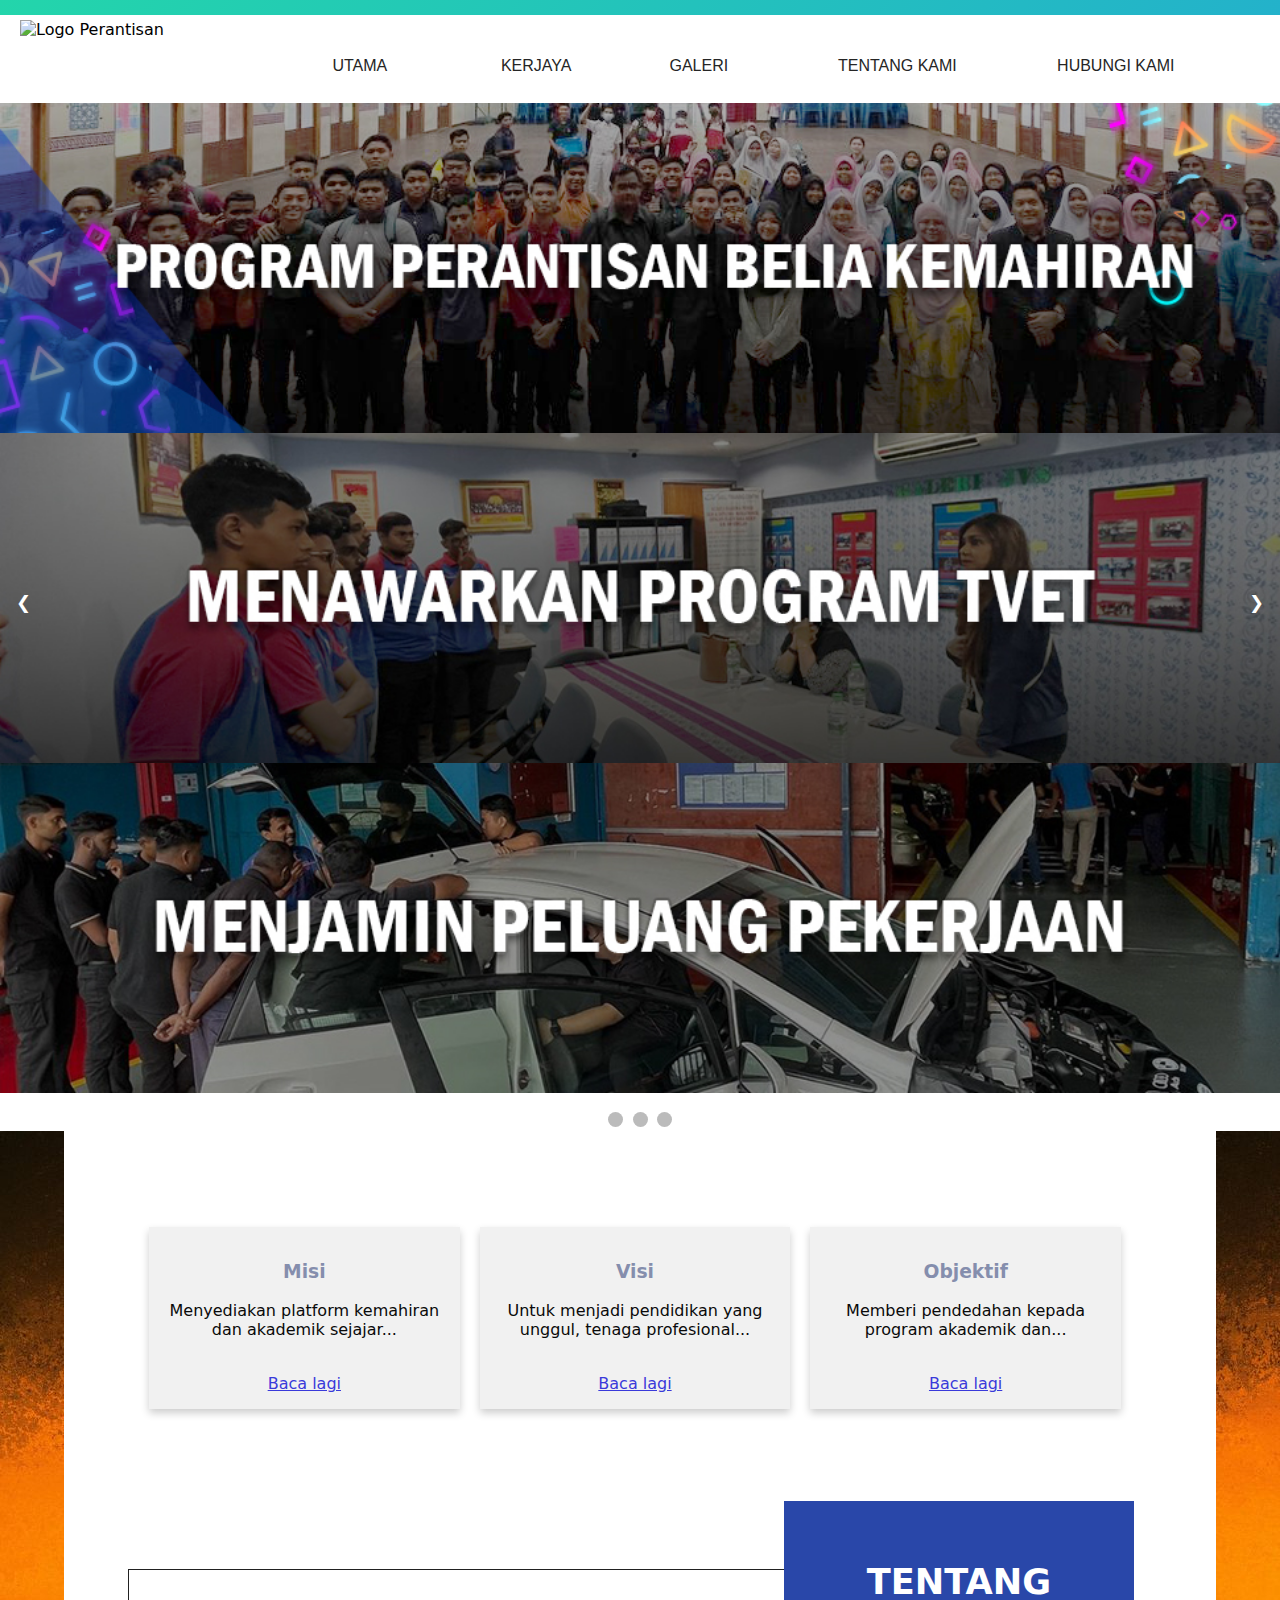
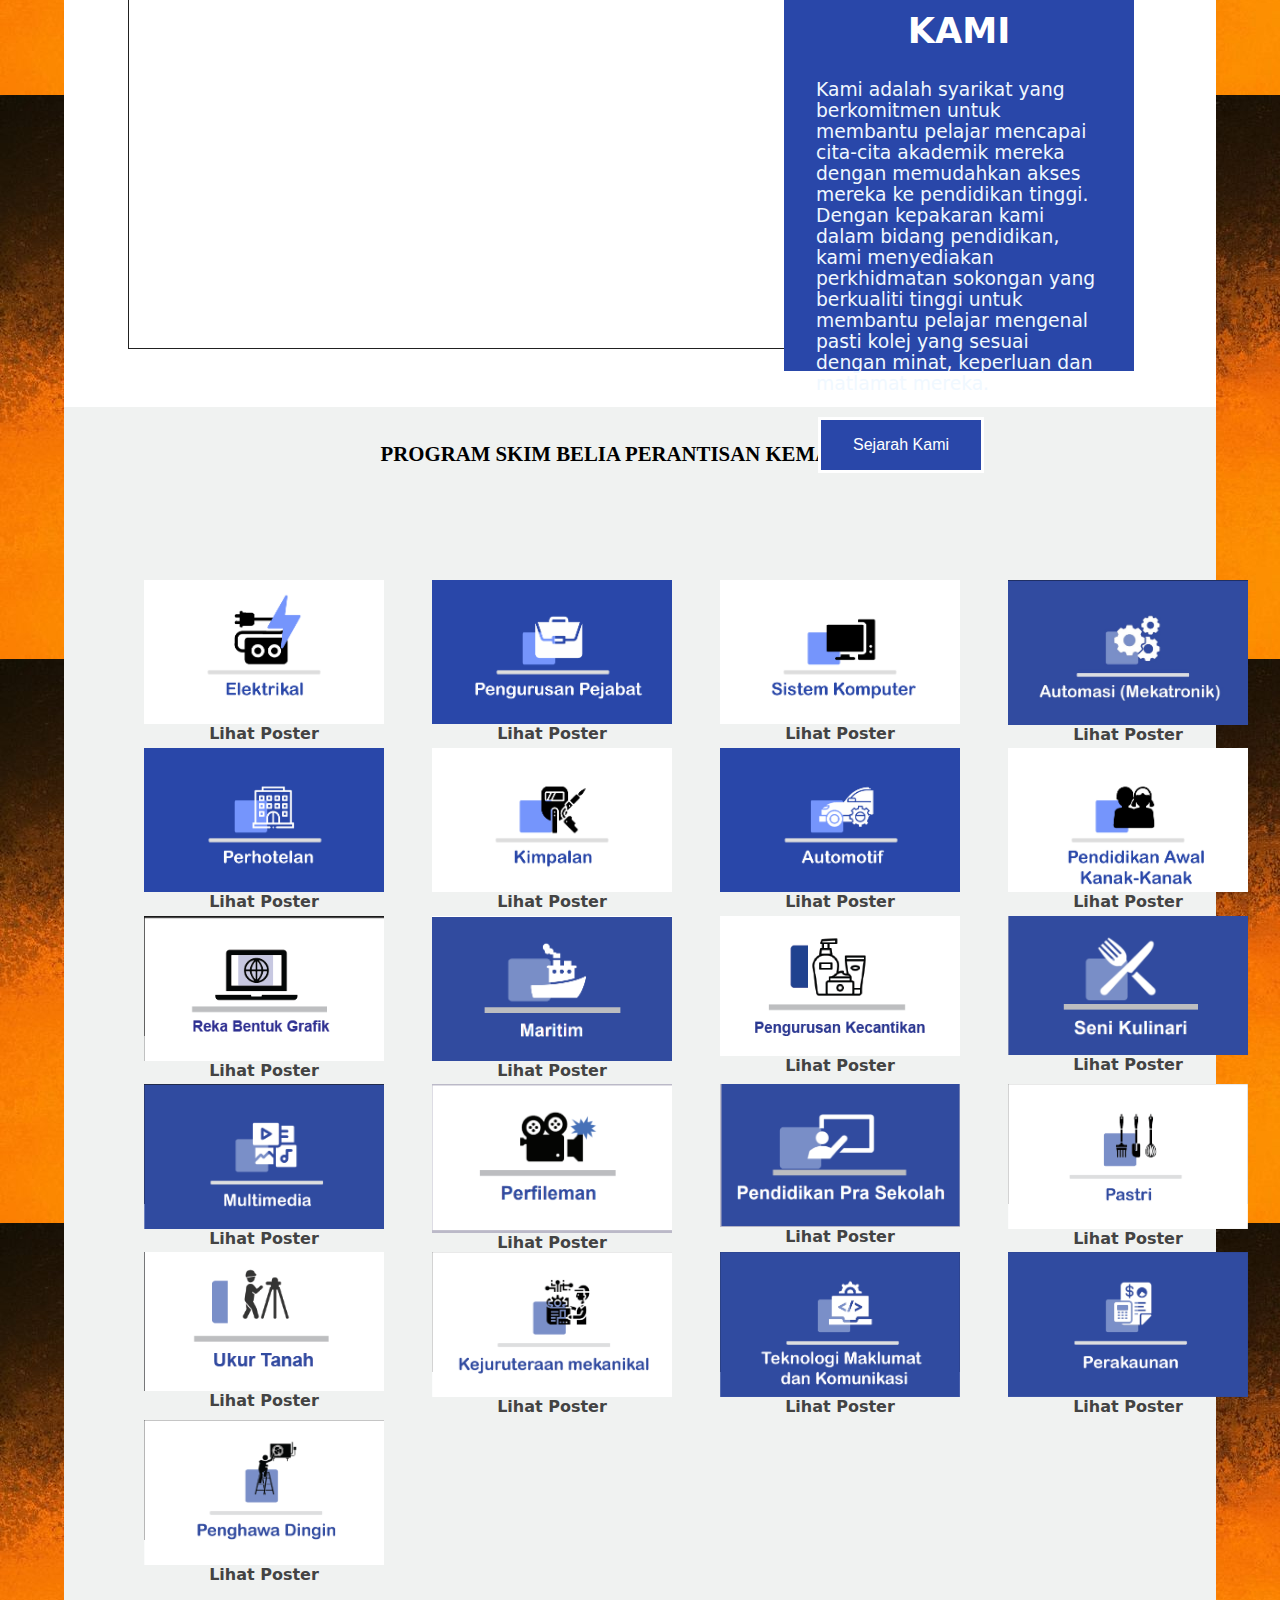
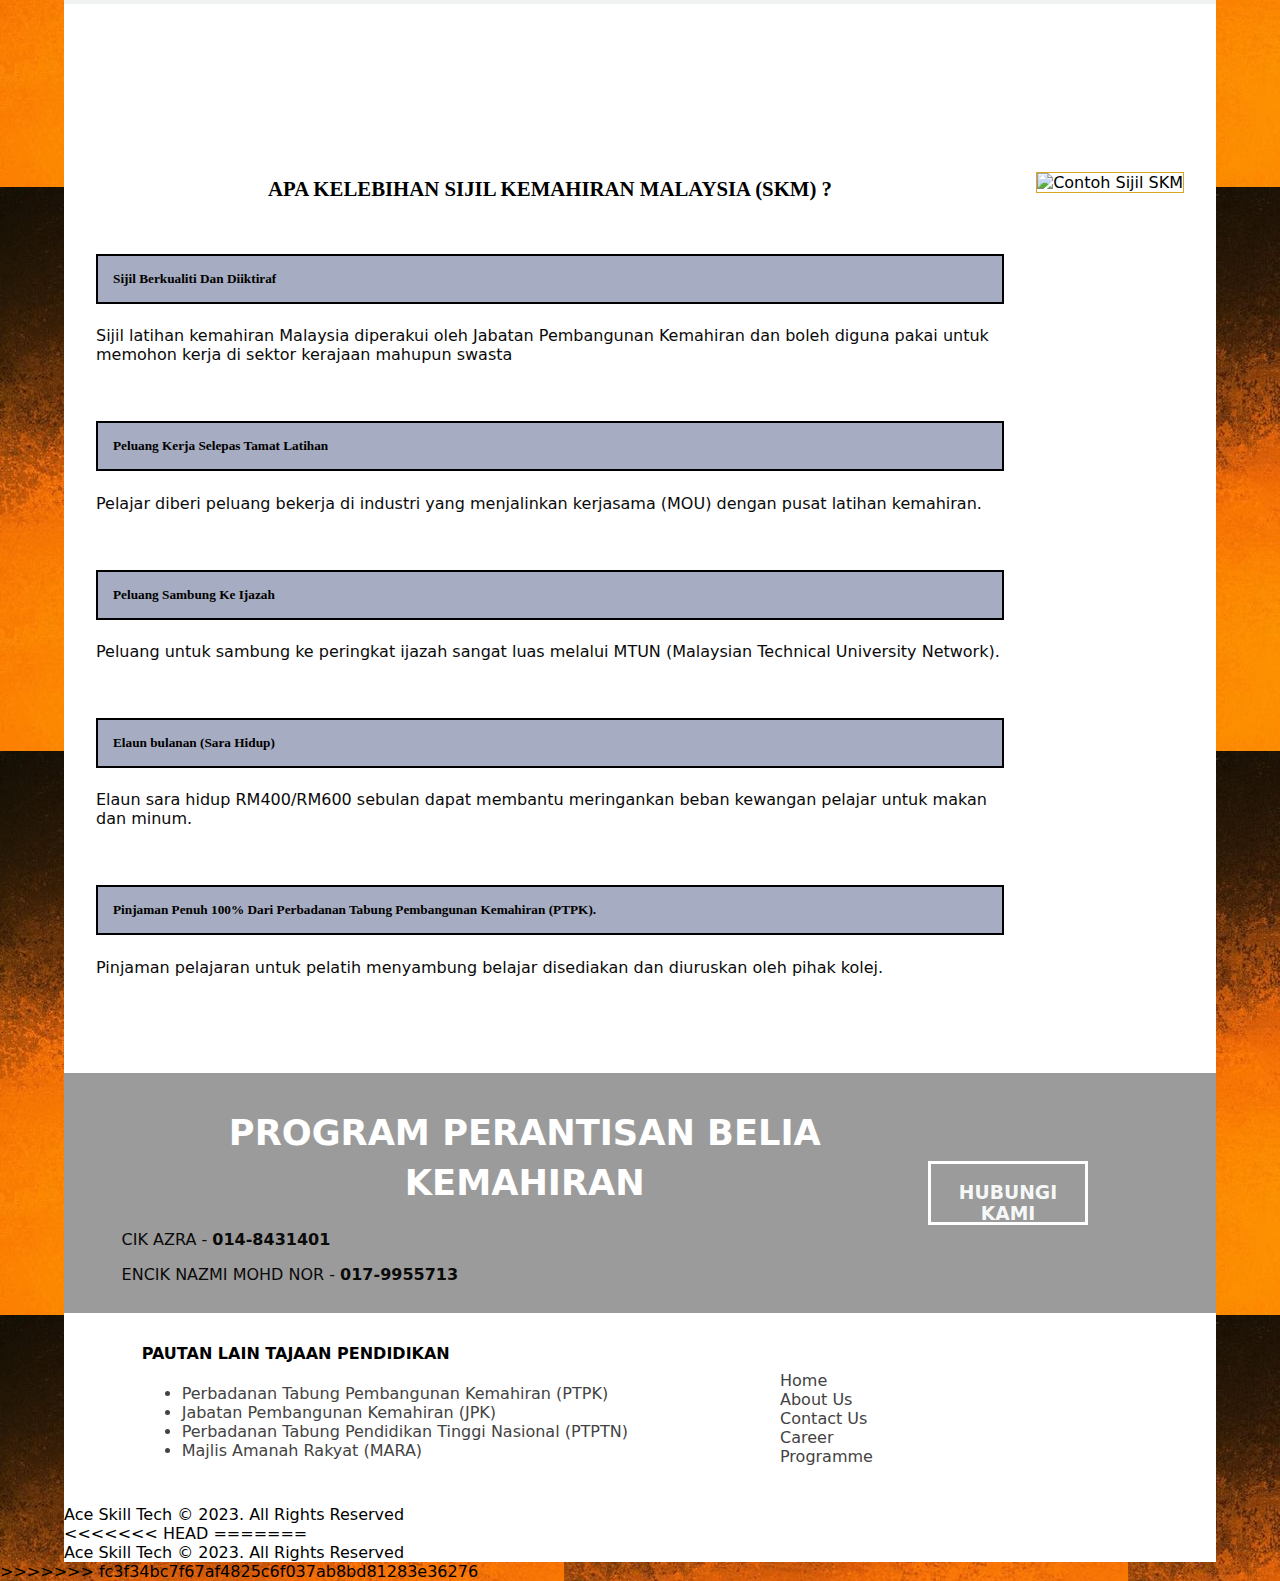
==== commit d46c0c6d: "update" ====
--- a/index.html
+++ b/index.html
@@ -4,10 +4,17 @@
 <head>
   <link rel="stylesheet" type="text/css" href="styles.css">
   <style>
+<<<<<<< Updated upstream
     body {
       background-image: url(Asset/OrangeBg.jpeg);
     }
 
+=======
+    /*body {
+     
+    }*/
+    
+>>>>>>> Stashed changes
     h1 {
       font-family: Gothic Medium;
     }
@@ -55,11 +62,6 @@
     <div class="grad-bar"></div>
     <nav class="navbar">
       <img src="Asset/skimLogoPNG.png" alt="Logo Perantisan">
-      <div class="menu-toggle" id="mobile-menu">
-        <span class="bar"></span>
-        <span class="bar"></span>
-        <span class="bar"></span>
-      </div>
       <ul class="nav no-search">
         <li><a href="index.html" class="nav-links">UTAMA</a></li>
           <li><a href="career.html" class="nav-links">KERJAYA</a></li>
@@ -67,6 +69,11 @@
           <li><a href="about.html" class="nav-links">TENTANG KAMI</a></li>
           <li><a href="contactUs.html" class="nav-links">HUBUNGI KAMI</a></li>
       </ul>
+      <div class="menu-toggle" id="mobile-menu">
+        <span class="bar"></span>
+        <span class="bar"></span>
+        <span class="bar"></span>
+      </div>
     </nav>
     </div>
 
@@ -96,7 +103,7 @@
     <span class="dot" onclick="currentSlide(3)"></span>
   </div>
 
-
+<div class="BodyItm">
   <div class="bodyItem">
     <div class="MVOtitle">
     </div>
@@ -639,42 +646,49 @@
         </div>
       </div> -->
 
-    <div class="footer">
-      <div class="footer1 grid">
-        <span class="grid1 pad10">
-          <h4>PAUTAN LAIN TAJAAN PENDIDIKAN</h4>
-          <ul>
-            <a href="https://myperkasatvet.ptpk.gov.my/portal/" target="_blank" class="linkTajaan">
-              <li>Perbadanan Tabung Pembangunan Kemahiran (PTPK)</li>
-            </a>
-            <a href="https://www.dsd.gov.my/" target="_blank" class="linkTajaan">
-              <li>Jabatan Pembangunan Kemahiran (JPK)</li>
-            </a>
-            <a href="https://www.ptptn.gov.my/" target="_blank" class="linkTajaan">
-              <li>Perbadanan Tabung Pendidikan Tinggi Nasional (PTPTN)</li>
-            </a>
-            <a href="https://www.mara.gov.my/en/index/" target="_blank" class="linkTajaan">
-              <li>Majlis Amanah Rakyat (MARA)</li>
-            </a>
-          </ul>
-        </span>
-        
-
-        <span class="grid2 pad10">
-          <br>
-          <br>
-          <a href="index.html" class="nav">Home</a><br />
-          <a href="about.html" class="nav">About Us</a><br />
-          <a href="contactUs.html" class="nav">Contact Us</a><br />
-          <a href="career.html" class="nav">Career</a><br />
-          <a href="programme.html" class="nav">Programme</a>
-        </span>
-      </div>
+      <div class="footer">
+        <div class="footer-grid">
+          <span class="grid1 pad10">
+            <h4>PAUTAN LAIN TAJAAN PENDIDIKAN</h4>
+            <ul>
+              <a href="https://myperkasatvet.ptpk.gov.my/portal/" target="_blank" class="linkTajaan">
+                <li>Perbadanan Tabung Pembangunan Kemahiran (PTPK)</li>
+              </a>
+              <a href="https://www.dsd.gov.my/" target="_blank" class="linkTajaan">
+                <li>Jabatan Pembangunan Kemahiran (JPK)</li>
+              </a>
+              <a href="https://www.ptptn.gov.my/" target="_blank" class="linkTajaan">
+                <li>Perbadanan Tabung Pendidikan Tinggi Nasional (PTPTN)</li>
+              </a>
+              <a href="https://www.mara.gov.my/en/index/" target="_blank" class="linkTajaan">
+                <li>Majlis Amanah Rakyat (MARA)</li>
+              </a>
+            </ul>
+          </span>
+          <span class="grid2 pad10">
+            <a href="index.html" class="nav">Home</a><br />
+            <a href="about.html" class="nav">About Us</a><br />
+            <a href="contactUs.html" class="nav">Contact Us</a><br />
+            <a href="career.html" class="nav">Career</a><br />
+            <a href="programme.html" class="nav">Programme</a>
+          </span>
+        </div>
+        <br>
+        <div class="footer2">
+          Ace Skill Tech © 2023. All Rights Reserved
+        </div>
+      </div>
+<<<<<<< HEAD
+      
+=======
       <br>
       <div class="footer2">
         Ace Skill Tech © 2023. All Rights Reserved
       </div>
     </div>
+>>>>>>> fc3f34bc7f67af4825c6f037ab8bd81283e36276
+  </div>
+</div>
 
     <script>
       var slideIndex = 0;
--- a/CSS/navbar.css
+++ b/CSS/navbar.css
@@ -14,12 +14,12 @@
     display: grid;
     grid-template-columns: 1fr 1.8fr 1fr 1fr 1fr; /* 5 columns */
     align-items: center;
-    height: 60px;
+    height: 80px;
     overflow: hidden;
   }
   
   .navbar img {
-    height: 56px;
+    height: 70px;
     width: auto;
     justify-self: start;
     margin-left: 20px;
--- a/CSS/index.css
+++ b/CSS/index.css
@@ -1,272 +1,5 @@
 
- /*-------------------------------------------------------------------------------------------
-                                                navbar
-    ---------------------------------------------------------------------------------------------*/
-    * {
-      margin: 0;
-      padding: 0;
-      box-sizing: border-box;
-      font-family: 'Lato', 'Arial', sans-serif;
-    }
-    
-    /* HEADINGS */
-    
-    p {
-      color: #0a0a0a;
-    }
-    
-    h1 {
-      color: #ffffff;
-      text-align: center;
-      line-height: 1.4;
-      font-size: 2.2rem;
-    }
-    
-    h2 {
-      color: #000;
-      font-size: 1.3rem;
-      text-align: center;
-      line-height: 1.4;
-      margin-bottom: 10px;
-    }
-    
-    /* BASIC SETUP */
-    
-    .page-wrapper {
-      width: 100%;
-      height: auto;
-    }
-    
-    .nav-wrapper {
-      width: 100%;
-      position: -webkit-sticky; /* Safari */
-      position: sticky;
-      top: 0;
-      background-color: #fff;
-    }
-    
-    .grad-bar {
-      width: 100%;
-      height: 15px;
-      background: linear-gradient(-45deg, #EE7752, #E73C7E, #23A6D5, #23D5AB);
-      background-size: 400% 400%;
-      -webkit-animation: gradbar 15s ease infinite;
-      -moz-animation: gradbar 15s ease infinite;
-      animation: gradbar 15s ease infinite;
-    }
-    
-    /* NAVIGATION */
-    
-    .nav-wrapper{
-      z-index: 100;
-    }
-    
-    .navbar ul {
-      list-style: none;
-      display: grid;
-      grid-template-columns: 1fr 1fr 1fr 1.3fr 1fr ;
-      justify-content: end;
-      align-items: center;
-    }
-    
-    .nav-item a {
-      color: #000;
-      font-size: 0.9rem;
-      font-weight: 400;
-      text-decoration: none;
-      transition: color 0.3s ease-out;
-    }
-    
-    .nav-item a:hover {
-      color: #3498db;
-    }
-    
-    
-    
-    /* MOBILE MENU & ANIMATION */
-    
-    .menu-toggle .bar{
-      width: 25px;
-      height: 3px;
-      background-color: #3f3f3f;
-      margin: 5px auto;
-      -webkit-transition: all 0.3s ease-in-out;
-      -o-transition: all 0.3s ease-in-out;
-      transition: all 0.3s ease-in-out;
-    }
-    
-    .menu-toggle {
-      justify-self: flex-end;
-      margin-right: 25px;
-      display: none;
-    }
-    
-    .menu-toggle:hover{
-      cursor: pointer;
-    }
-    
-    #mobile-menu.is-active .bar:nth-child(2){
-      opacity: 0;
-    }
-    
-    #mobile-menu.is-active .bar:nth-child(1){
-      -webkit-transform: translateY(8px) rotate(45deg);
-      -ms-transform: translateY(8px) rotate(45deg);
-      -o-transform: translateY(8px) rotate(45deg);
-      transform: translateY(8px) rotate(45deg);
-    }
-    
-    #mobile-menu.is-active .bar:nth-child(3){
-      -webkit-transform: translateY(-8px) rotate(-45deg);
-      -ms-transform: translateY(-8px) rotate(-45deg);
-      -o-transform: translateY(-8px) rotate(-45deg);
-      transform: translateY(-8px) rotate(-45deg);
-    }
-    
-    /* KEYFRAME ANIMATIONS */
-    
-    @-webkit-keyframes gradbar {
-        0% {
-            background-position: 0% 50%
-        }
-        50% {
-            background-position: 100% 50%
-        }
-        100% {
-            background-position: 0% 50%
-        }
-    }
-    
-    @-moz-keyframes gradbar {
-        0% {
-            background-position: 0% 50%
-        }
-        50% {
-            background-position: 100% 50%
-        }
-        100% {
-            background-position: 0% 50%
-        }
-    }
-    
-    @keyframes gradbar {
-        0% {
-            background-position: 0% 50%
-        }
-        50% {
-            background-position: 100% 50%
-        }
-        100% {
-            background-position: 0% 50%
-        }
-    }
-
-
-
-    
-    /* Media Queries */
-    
-    /* Mobile Devices - Phones/Tablets */
-    
-    @media only screen and (max-width: 960px) { 
-      .features {
-        flex-direction: column;
-        padding: 50px;
-      }
-      .slideshow-container {
-        z-index: -1; /* Ensure the slider is behind the navbar */
-      }
-    
-      /* MOBILE HEADINGS */
-    
-      h1 {
-        font-size: 1.9rem;
-      }
-    
-      h2 {
-        font-size: 1rem;
-      }
-    
-      p {
-        font-size: 0.8rem;
-      }
-    
-      /* MOBILE NAVIGATION */
-    
-      .navbar ul {
-        display: flex;
-        flex-direction: column;
-        position: fixed;
-        justify-content: start;
-        top: 55px;
-        background-color: #fff;
-        width: 100%;
-        height: calc(100vh - 55px);
-        transform: translate(-101%);
-        text-align: center;
-        overflow: hidden;
-      }
-    
-      .nav {
-        display: flex;
-        flex-direction: column;
-        background-color: #fff;
-        width: 100%;
-        height: auto; /* Set height to auto to allow the list to adjust based on content */
-      }
-    
-      .nav li {
-        padding: 15px;
-      }
-    
-      .navbar li:first-child {
-        margin-top: 50px;
-      }
-    
-      .navbar li a {
-        font-size: 1rem;
-      }
-    
-      .menu-toggle, .bar {
-        display: block;
-        cursor: pointer;
-      }
-    
-      .mobile-nav {
-        transform: translate(0%)!important;
-      }
-    
-    }
-
-    /* Program */
-    .lightbox {
-      display: none;
-      position: fixed;
-      top: 0;
-      left: 0;
-      width: 100%;
-      height: 100%;
-      background: rgba(0, 0, 0, 0.7);
-      text-align: center;
-      z-index: 1;
-  }
-
-  .lightbox img {
-      margin: 20px auto;
-      max-width: 80%;
-      max-height: 80%;
-  }
-
-  .close-button {
-      position: absolute;
-      top: 20px;
-      right: 30px;
-      font-size: 30px;
-      color: white;
-      cursor: pointer;
-  }
-
-  /*--------------------------------------*/
+<<<<<<< HEAD
 
 .MVO {
     grid-template-areas:"misi visi objektif";
@@ -277,6 +10,46 @@
 .MVO a {
     color: rgb(58, 58, 218);
     text-decoration: underline;
+}
+
+* {
+  box-sizing: border-box;
+}
+
+/*Float 3 columns side by side*/
+.column {
+  float: left;
+  width: 33%;
+  padding: 0 10px;
+}
+
+/*Remove extra left and right margins, due to padding*/
+.row {
+  margin: 0 -5px;
+}
+
+/*Clear floats after the columns*/
+.row:after {
+  content: "";
+  display: table;
+  clear: both;
+}
+
+/*Responsive columns*/
+@media screen and (max-width: 600px) {
+  .column {
+    width: 100%;
+    display: block;
+    margin-bottom: 20px;
+  }
+}
+
+/*Style the counter cards*/
+.card {
+  box-shadow: 0 4px 8px 0 rgba(0,0,0,0.2);
+  padding: 16px;
+  text-align: center;
+  background-color: #f1f1f1;
 }
 
 .misi {
@@ -325,349 +98,77 @@
     color: #212121;
 }
 
-
 .tentangImg{
-  width: 850px;
-  height: 380px;
-  margin: 10rem;
-  margin-inline: 4rem;
-  overflow: hidden;
-  border: #212121 solid thin;
+    width: 850px;
+    height: 380px;
+    margin: 10rem;
+    margin-inline: 4rem;
+    overflow: hidden;
+    border: #212121 solid thin;
 }
 
 .tentangImg img {
-  width: 100%;
+    width: 80%;
 }
 
 .tentangText{
-  position: relative;
-  background-color: #2947A9;
-  color: aliceblue;
-  width: 350px;
-  height: 470px;
-  margin-inline: 45rem;
-  margin-top: -38rem;
-  padding: 2rem;
-  z-index: 1;
+    position: absolute;
+    background-color: #2947A9;
+    color: aliceblue;
+    width: 350px;
+    height: 470px;
+    margin-inline: 45rem;
+    margin-top: -38rem;
+    padding: 2rem;
 }
 
 .tentangText h3{
-  font-weight: 400;
+    font-weight: 400;
 }
 
 .tentangText a div{
-  display: flex;
-  width: 10rem;
-  height: 3rem;
-  background-color: #fff;
-  border-radius: 3px;
-  justify-content: center;
-  align-items: center;
-  z-index: 1;
-}
+    display: flex;
+    width: 10rem;
+    height: 3rem;
+    background-color: #fff;
+    border-radius: 3px;
+    justify-content: center;
+    align-items: center;
+}
+
 
 .skm {
-  background-color: rgb(240, 242, 241);
-  padding-bottom: 4rem;
+    background-color: rgb(240, 242, 241);
+    padding-bottom: 4rem;
 }
 
 .skm h2 {
-  text-align: center;
-  padding: 2rem;
-  margin-bottom: 5rem;
+    text-align: center;
+    padding: 2rem;
+    margin-bottom: 5rem;
 }
 
 .skmCard {
-  grid-template-areas: 
-  "skmCard1 skmCard2 skmCard3 skmCard4"
-  "skmCard5 skmCard6 skmCard7 skmCard8";
-  padding-inline: 5rem;
-  gap: 3rem;
-  justify-items: center;
-  align-items: center;
+    grid-template-areas: 
+    "skmCard1 skmCard2 skmCard3 skmCard4"
+    "skmCard5 skmCard6 skmCard7 skmCard8";
+    padding-inline: 5rem;
+    gap: 3rem;
+    justify-items: center;
+    align-items: center;
 }
 
 .skmCard div {
-  width: 15rem;
-  height: 7.5rem;
-  background-color: rgb(26, 26, 26);
-  transition: transform 0.3s; /* Add transition for smooth hover effect */
+    width: 15rem;
+    height: 7.5rem;
+    background-color: rgb(26, 26, 26);
+    transition: transform 0.3s; /* Add transition for smooth hover effect */
 }
 
 /* Add hover effect */
 .skmCard div:hover {
-  transform: scale(1.1); /* Scale the size of the card up to create a zoom effect */
-}
-
-.buttonReadMore {
-  background-color: #2947A9;
-  color: rgb(255, 255, 255);
-  padding: 16px 32px;
-  text-align: center;
-  text-decoration: none;
-  display: inline-block;
-  font-size: 16px;
-  margin: 4px 2px;
-  transition-duration: 0.4s;
-  cursor: pointer;
-  border: 3px white solid;
-}
-
-.buttonReadMore:hover {
-  background-color: #ffffff;
-  color: rgb(48, 48, 48);
-  
-  
-  
-}
-
-.skmCard img {
-  width: 100%;
-}
-
-
-.sijil {
-  grid-template-areas: "text text img";
-  margin-inline: 2rem;
-  margin-bottom: 5rem;
-  gap: 2rem;
-}
-
-.sijilText {
-  grid-area: text;
-}
-
-.sijilImg {
-  grid-area: img;
-}
-.sijilImg img{
-  margin-top: 1rem;
-  width: 35rem;
-  border: goldenrod 1px solid;
-}
-
-.officePicBanner {
-  background-color: rgba(17, 17, 17, 0.418);
-  height: 15rem;
-  background-image: url(../Asset/officePicBanner.jpg);
-  background-repeat: no-repeat;
-  background-position: center;
-  grid-template-columns: 5% 70% 25%;
-  grid-template-rows: repeat(3,1fr);
-  color: #f6f8f7;
-  align-items: center;
-}
-
-.textOfficeBanner {
-  grid-column: 2/2;
-  grid-row: 2/2;
-}
-
-.buttonOfficeBanner {
-  grid-column: 3/3;
-  grid-row: 2/2;
-}
-
-.buttonOnBanner {
-  width: 10rem;
-  height: 4rem;
-  border: 3px white solid;
-  color: #f6f8f7;
-  text-align: center;
-  justify-items: center;
-}
-
-.buttonOnBanner:hover {
-  background-color: #555555;
-  color: white;
-}
-
-/* Tablet and Mobile styles */
-@media (max-width: 768px) {
-  .MVO {
-    display: grid;
-    grid-template-areas:
-      "misi visi"
-      "objektif objektif";
-    padding: 1rem;
-    gap: 1rem;
-  }
-
-  .misi,
-  .visi,
-  .objektif {
-      width: 100%;
-      height: 195px;
-      border: 3px solid rgba(0, 0, 0, 0.25);
-      border-radius: 5px;
-      padding: 10px;
-      font-size: 16px;
-    }
-  .objektif{
-    display: grid;
-    align-items: center;
-    justify-content: center;
-  }
-
-  .misi,
-  .visi {
-      margin-bottom: 1rem;
-  }
-  
-  .MVOtitle {
-      padding: 1rem;
-  }
-
-  .tentangImg {
-    width: 95%; /* Take up the full width of the screen */
-    height: auto; /* Maintain aspect ratio */
-    margin: 1rem; /* Adjust margin as needed */
-    overflow: hidden;
-  }
-
-  .tentangImg img {
-      width: 100%; /* Make the image fill its container */
-      height: auto; /* Maintain aspect ratio */
-  }
-
-  .tentangText {
-      width: 100%; /* Take up the full width of the screen */
-      height: auto; /* Adjust height as needed */
-      margin-inline: 0; /* Remove margin */
-      margin-top: 1rem; /* Adjust margin as needed */
-      padding: 1rem; /* Adjust padding as needed */
-  }
-
-  .skm {
-    background-color: rgb(240, 242, 241);
-    padding: 2rem;
-    margin-bottom: 5rem; /* Adjust padding for mobile */
-  }
-
-  .skm h2 {
-      text-align: center;
-      padding: 1rem; /* Adjust padding for mobile */
-      margin: 2rem 0; /* Adjust margin for mobile */
-  }
-
-  .skmCard {
-      grid-template-areas: 
-      "skmCard1 skmCard2"
-      "skmCard3 skmCard4"
-      "skmCard5 skmCard6"
-      "skmCard7 skmCard8";
-      padding: 1rem; /* Adjust padding for mobile */
-      gap: 2rem; /* Adjust gap for mobile */
-      justify-items: center;
-      align-items: center;
-      display: grid; /* Ensure that the cards are displayed as a grid on mobile */
-  }
-
-  .skmCard div {
-      width: 100%; /* Make cards full-width on mobile */
-      height: 7.5rem;
-      background-color: rgb(26, 26, 26);
-      transition: transform 0.3s;
-  }
-
-  /* Adjust hover effect for mobile */
-  .skmCard div:hover {
-      transform: scale(1.05); /* Slight zoom effect on hover for mobile */
-  }
-
-  .buttonReadMore {
-      background-color: #2947A9;
-      color: rgb(255, 255, 255);
-      padding: 16px 32px;
-      text-align: center;
-      text-decoration: none;
-      display: inline-block;
-      font-size: 16px;
-      margin: 1rem 0; /* Adjust margin for mobile */
-      transition-duration: 0.4s;
-      cursor: pointer;
-      border: 3px white solid;
-  }
-
-  .buttonReadMore:hover {
-      background-color: #ffffff;
-      color: rgb(48, 48, 48);
-  }
-
-  .skmCard img {
-      width: 100%; /* Make images full-width on mobile */
-  }
-
-  .sijil {
-    grid-template-areas: "text text" "img img"; /* Adjust grid layout for mobile */
-    margin: 2rem; /* Adjust margin for mobile */
-    gap: 1rem; /* Adjust gap for mobile */
-    padding: 1rem; /* Add some padding for mobile */
-  }
-
-  .sijilText {
-      grid-area: text;
-  }
-
-  .sijilImg {
-      grid-area: img;
-  }
-
-  .sijilImg img {
-      margin-top: 1rem;
-      width: 100%; /* Make the image full-width on mobile */
-      max-width: 35rem; /* Set a max-width to prevent oversized images */
-      border: goldenrod 1px solid;
-  }
-
-  .officePicBanner {
-    background-color: rgba(17, 17, 17, 0.418);
-    height: 15rem;
-    background-image: url(../Asset/officePicBanner.jpg);
-    background-repeat: no-repeat;
-    background-position: center;
-    grid-template-columns: 1fr; /* Use a single column for mobile */
-    grid-template-rows: repeat(3, 1fr);
-    color: #f6f8f7;
-    align-items: center;
-  }
-
-  .textOfficeBanner {
-      grid-column: 1/1; /* Ensure the text spans the full width for mobile */
-      grid-row: 2/2;
-  }
-
-  .buttonOfficeBanner {
-      grid-column: 1; /* Ensure the button spans the full width for mobile */
-      grid-row: 3;
-      justify-self: center;
-  }
-
-  .buttonOnBanner {
-      width: 120%; /* Make the button full-width on mobile */
-      height: 4rem;
-      display: flex; /* Use flexbox to center content vertically and horizontally */
-      justify-content: center; /* Horizontally center the content */
-      align-items: center; /* Vertically center the content */
-      border: 3px white solid;
-      color: #f6f8f7;
-      text-align: center
-  }
-
-  .buttonOnBanner:hover {
-      background-color: #555555;
-      color: white;
-  }
-
-
-}
-
-/*           --------------------          */
-
-
-
-
-/*
+    transform: scale(1.1); /* Scale the size of the card up to create a zoom effect */
+}
 
 .moreButton {
     width: 15rem;
@@ -727,24 +228,89 @@
     box-shadow: 0 12px 16px 0 rgba(0,0,0,0.24),0 17px 50px 0 rgba(0,0,0,0.19);
   }
 
-*/
-
-.footer-grid {
-  display: grid;
-  grid-template-columns: 1fr 1fr;
-  gap: 20px;
-  margin-left: 1rem;
-  justify-self: center;
-}
-
-.grid1, .grid2 {
-  padding: 10px;
-}
-.grid2{
-  margin-top: 3rem;
-  margin-left: 7rem;
-}
-
+
+
+.buttonReadMore {
+    background-color: #2947A9;
+    color: rgb(255, 255, 255);
+    padding: 16px 32px;
+    text-align: center;
+    text-decoration: none;
+    display: inline-block;
+    font-size: 16px;
+    margin: 4px 2px;
+    transition-duration: 0.4s;
+    cursor: pointer;
+    border: 3px white solid;
+}
+
+.buttonReadMore:hover {
+    background-color: #ffffff;
+    color: rgb(48, 48, 48);
+    
+    
+    
+}
+
+.skmCard img {
+    width: 100%;
+}
+
+.sijil {
+    grid-template-areas: "text text img";
+    margin-inline: 2rem;
+    margin-bottom: 5rem;
+    gap: 2rem;
+}
+
+.sijilText {
+    grid-area: text;
+}
+
+.sijilImg {
+    grid-area: img;
+}
+.sijilImg img{
+    margin-top: 1rem;
+    width: 35rem;
+    border: goldenrod 1px solid;
+}
+
+.officePicBanner {
+    background-color: rgba(17, 17, 17, 0.418);
+    height: 15rem;
+    background-image: url(../Asset/officePicBanner.jpg);
+    background-repeat: no-repeat;
+    background-position: center;
+    grid-template-columns: 5% 70% 25%;
+    grid-template-rows: repeat(3,1fr);
+    color: #f6f8f7;
+    align-items: center;
+}
+
+.textOfficeBanner {
+    grid-column: 2/2;
+    grid-row: 2/2;
+}
+
+.buttonOfficeBanner {
+    grid-column: 3/3;
+    grid-row: 2/2;
+}
+
+.buttonOnBanner {
+    width: 10rem;
+    height: 4rem;
+    border: 3px white solid;
+    color: #f6f8f7;
+    text-align: center;
+    justify-items: center;
+}
+
+.buttonOnBanner:hover {
+    background-color: #555555;
+    color: white;
+}
 
 .diploma h2 {
     text-align: center;
@@ -866,6 +432,875 @@
         from {transform:scale(0)} 
         to {transform:scale(1)}
     }
+=======
+>>>>>>> eb21b98227e5aeb47bbb782f4685f2eeac36986f
+ /*-------------------------------------------------------------------------------------------
+                                                navbar
+    ---------------------------------------------------------------------------------------------*/
+    * {
+      margin: 0;
+      padding: 0;
+      box-sizing: border-box;
+      font-family: 'Lato', 'Arial', sans-serif;
+    }
+    
+    /* HEADINGS */
+    
+    p {
+      color: #0a0a0a;
+    }
+    
+    h1 {
+      color: #ffffff;
+      text-align: center;
+      line-height: 1.4;
+      font-size: 2.2rem;
+    }
+    
+    h2 {
+      color: #000;
+      font-size: 1.3rem;
+      text-align: center;
+      line-height: 1.4;
+      margin-bottom: 10px;
+    }
+    
+    /* BASIC SETUP */
+    
+    .page-wrapper {
+      width: 100%;
+      height: auto;
+    }
+    
+    .nav-wrapper {
+      width: 100%;
+      position: -webkit-sticky; /* Safari */
+      position: sticky;
+      top: 0;
+      background-color: #fff;
+    }
+    
+    .grad-bar {
+      width: 100%;
+      height: 15px;
+      background: linear-gradient(-45deg, #EE7752, #E73C7E, #23A6D5, #23D5AB);
+      background-size: 400% 400%;
+      -webkit-animation: gradbar 15s ease infinite;
+      -moz-animation: gradbar 15s ease infinite;
+      animation: gradbar 15s ease infinite;
+    }
+    
+    /* NAVIGATION */
+    
+    .nav-wrapper{
+      z-index: 100;
+    }
+    
+    .navbar ul {
+      list-style: none;
+      display: grid;
+      grid-template-columns: 1fr 1fr 1fr 1.3fr 1fr ;
+      justify-content: end;
+      align-items: center;
+    }
+    
+    .nav-item a {
+      color: #000;
+      font-size: 0.9rem;
+      font-weight: 400;
+      text-decoration: none;
+      transition: color 0.3s ease-out;
+    }
+    
+    .nav-item a:hover {
+      color: #3498db;
+    }
+    
+    
+    
+    /* MOBILE MENU & ANIMATION */
+    
+    .menu-toggle .bar{
+      width: 25px;
+      height: 3px;
+      background-color: #3f3f3f;
+      margin: 5px auto;
+      -webkit-transition: all 0.3s ease-in-out;
+      -o-transition: all 0.3s ease-in-out;
+      transition: all 0.3s ease-in-out;
+    }
+    
+    .menu-toggle {
+      justify-self: flex-end;
+      margin-right: 25px;
+      display: none;
+    }
+    
+    .menu-toggle:hover{
+      cursor: pointer;
+    }
+    
+    #mobile-menu.is-active .bar:nth-child(2){
+      opacity: 0;
+    }
+    
+    #mobile-menu.is-active .bar:nth-child(1){
+      -webkit-transform: translateY(8px) rotate(45deg);
+      -ms-transform: translateY(8px) rotate(45deg);
+      -o-transform: translateY(8px) rotate(45deg);
+      transform: translateY(8px) rotate(45deg);
+    }
+    
+    #mobile-menu.is-active .bar:nth-child(3){
+      -webkit-transform: translateY(-8px) rotate(-45deg);
+      -ms-transform: translateY(-8px) rotate(-45deg);
+      -o-transform: translateY(-8px) rotate(-45deg);
+      transform: translateY(-8px) rotate(-45deg);
+    }
+    
+    /* KEYFRAME ANIMATIONS */
+    
+    @-webkit-keyframes gradbar {
+        0% {
+            background-position: 0% 50%
+        }
+        50% {
+            background-position: 100% 50%
+        }
+        100% {
+            background-position: 0% 50%
+        }
+    }
+    
+    @-moz-keyframes gradbar {
+        0% {
+            background-position: 0% 50%
+        }
+        50% {
+            background-position: 100% 50%
+        }
+        100% {
+            background-position: 0% 50%
+        }
+    }
+    
+    @keyframes gradbar {
+        0% {
+            background-position: 0% 50%
+        }
+        50% {
+            background-position: 100% 50%
+        }
+        100% {
+            background-position: 0% 50%
+        }
+    }
+
+
+
+    
+    /* Media Queries */
+    
+    /* Mobile Devices - Phones/Tablets */
+    
+    @media only screen and (max-width: 960px) { 
+      .features {
+        flex-direction: column;
+        padding: 50px;
+      }
+      .slideshow-container {
+        z-index: -1; /* Ensure the slider is behind the navbar */
+      }
+    
+      /* MOBILE HEADINGS */
+    
+      h1 {
+        font-size: 1.9rem;
+      }
+    
+      h2 {
+        font-size: 1rem;
+      }
+    
+      p {
+        font-size: 0.8rem;
+      }
+    
+      /* MOBILE NAVIGATION */
+    
+      .navbar ul {
+        display: flex;
+        flex-direction: column;
+        position: fixed;
+        justify-content: start;
+        top: 55px;
+        background-color: #fff;
+        width: 100%;
+        height: calc(100vh - 55px);
+        transform: translate(-101%);
+        text-align: center;
+        overflow: hidden;
+      }
+    
+      .nav {
+        display: flex;
+        flex-direction: column;
+        background-color: #fff;
+        width: 100%;
+        height: auto; /* Set height to auto to allow the list to adjust based on content */
+      }
+    
+      .nav li {
+        padding: 15px;
+      }
+    
+      .navbar li:first-child {
+        margin-top: 50px;
+      }
+    
+      .navbar li a {
+        font-size: 1rem;
+      }
+    
+      .menu-toggle, .bar {
+        display: block;
+        cursor: pointer;
+      }
+    
+      .mobile-nav {
+        transform: translate(0%)!important;
+      }
+    
+    }
+
+    /* Program */
+    .lightbox {
+      display: none;
+      position: fixed;
+      top: 0;
+      left: 0;
+      width: 100%;
+      height: 100%;
+      background: rgba(0, 0, 0, 0.7);
+      text-align: center;
+      z-index: 1;
+  }
+
+  .lightbox img {
+      margin: 20px auto;
+      max-width: 80%;
+      max-height: 80%;
+  }
+
+  .close-button {
+      position: absolute;
+      top: 20px;
+      right: 30px;
+      font-size: 30px;
+      color: white;
+      cursor: pointer;
+  }
+
+  /*--------------------------------------*/
+
+.MVO {
+    grid-template-areas:"misi visi objektif";
+    padding-inline: 5rem;
+    color: #858EAD;
+}
+
+.MVO a {
+    color: rgb(58, 58, 218);
+    text-decoration: underline;
+}
+
+.misi {
+    align-self: center;
+    justify-self: center;
+    width: 300px;
+    height: 170px;
+    border: 3px solid rgba(0, 0, 0, 0.25);
+    border-radius: 5px;
+    padding: 15px;
+    font-family: system-ui, -apple-system, BlinkMacSystemFont, 'Segoe UI', Roboto, Oxygen, Ubuntu, Cantarell, 'Open Sans', 'Helvetica Neue', sans-serif;
+}
+.visi {
+    align-self: center;
+    justify-self: center;
+    width: 300px;
+    height: 170px;
+    border: 3px solid rgba(0, 0, 0, 0.25);    
+    border-radius: 5px;
+    padding: 15px;
+}
+.objektif {
+    align-self: center;
+    justify-self: center;
+    width: 300px;
+    height: 170px;
+    border: 3px solid rgba(0, 0, 0, 0.25);
+    border-radius: 5px;
+    padding: 15px;
+}
+
+.MVOtitle {
+    padding-block: 3rem;
+}
+
+.mvoIcon {
+    width: 60px;
+    height: 50px;
+}
+
+
+
+.MVO .mvopad {
+    padding-block: 10px;
+    font-family: Verdana;
+    color: #212121;
+}
+
+
+.tentangImg{
+  width: 850px;
+  height: 380px;
+  margin: 10rem;
+  margin-inline: 4rem;
+  overflow: hidden;
+  border: #212121 solid thin;
+}
+
+.tentangImg img {
+  width: 100%;
+}
+
+.tentangText{
+  position: relative;
+  background-color: #2947A9;
+  color: aliceblue;
+  width: 350px;
+  height: 470px;
+  margin-inline: 45rem;
+  margin-top: -38rem;
+  padding: 2rem;
+  z-index: 1;
+}
+
+.tentangText h3{
+  font-weight: 400;
+}
+
+.tentangText a div{
+  display: flex;
+  width: 10rem;
+  height: 3rem;
+  background-color: #fff;
+  border-radius: 3px;
+  justify-content: center;
+  align-items: center;
+  z-index: 1;
+}
+
+.skm {
+  background-color: rgb(240, 242, 241);
+  padding-bottom: 4rem;
+}
+
+.skm h2 {
+  text-align: center;
+  padding: 2rem;
+  margin-bottom: 5rem;
+}
+
+.skmCard {
+  grid-template-areas: 
+  "skmCard1 skmCard2 skmCard3 skmCard4"
+  "skmCard5 skmCard6 skmCard7 skmCard8";
+  padding-inline: 5rem;
+  gap: 3rem;
+  justify-items: center;
+  align-items: center;
+}
+
+.skmCard div {
+  width: 15rem;
+  height: 7.5rem;
+  background-color: rgb(26, 26, 26);
+  transition: transform 0.3s; /* Add transition for smooth hover effect */
+}
+
+/* Add hover effect */
+.skmCard div:hover {
+  transform: scale(1.1); /* Scale the size of the card up to create a zoom effect */
+}
+
+.buttonReadMore {
+  background-color: #2947A9;
+  color: rgb(255, 255, 255);
+  padding: 16px 32px;
+  text-align: center;
+  text-decoration: none;
+  display: inline-block;
+  font-size: 16px;
+  margin: 4px 2px;
+  transition-duration: 0.4s;
+  cursor: pointer;
+  border: 3px white solid;
+}
+
+.buttonReadMore:hover {
+  background-color: #ffffff;
+  color: rgb(48, 48, 48);
+  
+  
+  
+}
+
+.skmCard img {
+  width: 100%;
+}
+
+
+.sijil {
+  grid-template-areas: "text text img";
+  margin-inline: 2rem;
+  margin-bottom: 5rem;
+  gap: 2rem;
+}
+
+.sijilText {
+  grid-area: text;
+}
+
+.sijilImg {
+  grid-area: img;
+}
+.sijilImg img{
+  margin-top: 1rem;
+  width: 35rem;
+  border: goldenrod 1px solid;
+}
+
+.officePicBanner {
+  background-color: rgba(17, 17, 17, 0.418);
+  height: 15rem;
+  background-image: url(../Asset/officePicBanner.jpg);
+  background-repeat: no-repeat;
+  background-position: center;
+  grid-template-columns: 5% 70% 25%;
+  grid-template-rows: repeat(3,1fr);
+  color: #f6f8f7;
+  align-items: center;
+}
+
+.textOfficeBanner {
+  grid-column: 2/2;
+  grid-row: 2/2;
+}
+
+.buttonOfficeBanner {
+  grid-column: 3/3;
+  grid-row: 2/2;
+}
+
+.buttonOnBanner {
+  width: 10rem;
+  height: 4rem;
+  border: 3px white solid;
+  color: #f6f8f7;
+  text-align: center;
+  justify-items: center;
+}
+
+.buttonOnBanner:hover {
+  background-color: #555555;
+  color: white;
+}
+
+/* Tablet and Mobile styles */
+@media (max-width: 768px) {
+  .MVO {
+    display: grid;
+    grid-template-areas:
+      "misi visi"
+      "objektif objektif";
+    padding: 1rem;
+    gap: 1rem;
+  }
+
+  .misi,
+  .visi,
+  .objektif {
+      width: 100%;
+      height: 195px;
+      border: 3px solid rgba(0, 0, 0, 0.25);
+      border-radius: 5px;
+      padding: 10px;
+      font-size: 16px;
+    }
+  .objektif{
+    display: grid;
+    align-items: center;
+    justify-content: center;
+  }
+
+  .misi,
+  .visi {
+      margin-bottom: 1rem;
+  }
+  
+  .MVOtitle {
+      padding: 1rem;
+  }
+
+  .tentangImg {
+    width: 95%; /* Take up the full width of the screen */
+    height: auto; /* Maintain aspect ratio */
+    margin: 1rem; /* Adjust margin as needed */
+    overflow: hidden;
+  }
+
+  .tentangImg img {
+      width: 100%; /* Make the image fill its container */
+      height: auto; /* Maintain aspect ratio */
+  }
+
+  .tentangText {
+      width: 100%; /* Take up the full width of the screen */
+      height: auto; /* Adjust height as needed */
+      margin-inline: 0; /* Remove margin */
+      margin-top: 1rem; /* Adjust margin as needed */
+      padding: 1rem; /* Adjust padding as needed */
+  }
+
+  .skm {
+    background-color: rgb(240, 242, 241);
+    padding: 2rem;
+    margin-bottom: 5rem; /* Adjust padding for mobile */
+  }
+
+  .skm h2 {
+      text-align: center;
+      padding: 1rem; /* Adjust padding for mobile */
+      margin: 2rem 0; /* Adjust margin for mobile */
+  }
+
+  .skmCard {
+      grid-template-areas: 
+      "skmCard1 skmCard2"
+      "skmCard3 skmCard4"
+      "skmCard5 skmCard6"
+      "skmCard7 skmCard8";
+      padding: 1rem; /* Adjust padding for mobile */
+      gap: 2rem; /* Adjust gap for mobile */
+      justify-items: center;
+      align-items: center;
+      display: grid; /* Ensure that the cards are displayed as a grid on mobile */
+  }
+
+  .skmCard div {
+      width: 100%; /* Make cards full-width on mobile */
+      height: 7.5rem;
+      background-color: rgb(26, 26, 26);
+      transition: transform 0.3s;
+  }
+
+  /* Adjust hover effect for mobile */
+  .skmCard div:hover {
+      transform: scale(1.05); /* Slight zoom effect on hover for mobile */
+  }
+
+  .buttonReadMore {
+      background-color: #2947A9;
+      color: rgb(255, 255, 255);
+      padding: 16px 32px;
+      text-align: center;
+      text-decoration: none;
+      display: inline-block;
+      font-size: 16px;
+      margin: 1rem 0; /* Adjust margin for mobile */
+      transition-duration: 0.4s;
+      cursor: pointer;
+      border: 3px white solid;
+  }
+
+  .buttonReadMore:hover {
+      background-color: #ffffff;
+      color: rgb(48, 48, 48);
+  }
+
+  .skmCard img {
+      width: 100%; /* Make images full-width on mobile */
+  }
+
+  .sijil {
+    grid-template-areas: "text text" "img img"; /* Adjust grid layout for mobile */
+    margin: 2rem; /* Adjust margin for mobile */
+    gap: 1rem; /* Adjust gap for mobile */
+    padding: 1rem; /* Add some padding for mobile */
+  }
+
+  .sijilText {
+      grid-area: text;
+  }
+
+  .sijilImg {
+      grid-area: img;
+  }
+
+  .sijilImg img {
+      margin-top: 1rem;
+      width: 100%; /* Make the image full-width on mobile */
+      max-width: 35rem; /* Set a max-width to prevent oversized images */
+      border: goldenrod 1px solid;
+  }
+
+  .officePicBanner {
+    background-color: rgba(17, 17, 17, 0.418);
+    height: 15rem;
+    background-image: url(../Asset/officePicBanner.jpg);
+    background-repeat: no-repeat;
+    background-position: center;
+    grid-template-columns: 1fr; /* Use a single column for mobile */
+    grid-template-rows: repeat(3, 1fr);
+    color: #f6f8f7;
+    align-items: center;
+  }
+
+  .textOfficeBanner {
+      grid-column: 1/1; /* Ensure the text spans the full width for mobile */
+      grid-row: 2/2;
+  }
+
+  .buttonOfficeBanner {
+      grid-column: 1; /* Ensure the button spans the full width for mobile */
+      grid-row: 3;
+      justify-self: center;
+  }
+
+  .buttonOnBanner {
+      width: 120%; /* Make the button full-width on mobile */
+      height: 4rem;
+      display: flex; /* Use flexbox to center content vertically and horizontally */
+      justify-content: center; /* Horizontally center the content */
+      align-items: center; /* Vertically center the content */
+      border: 3px white solid;
+      color: #f6f8f7;
+      text-align: center
+  }
+
+  .buttonOnBanner:hover {
+      background-color: #555555;
+      color: white;
+  }
+
+
+}
+
+/*           --------------------          */
+
+
+
+
+/*
+
+.moreButton {
+    width: 15rem;
+    height: 4rem;
+    border-radius: 2rem;
+    margin-inline: auto;
+    text-align: center;
+    align-items: center;
+    vertical-align: middle;
+    padding-block: 5rem;
+    cursor: pointer;
+    -webkit-transition-duration: 0.4s;
+    transition-duration: 0.4s;
+}
+
+.buttonLanjut {
+    display: inline-block;
+    border-radius: 4px;
+    background-color: #2947A9;
+    border: none;
+    color: #FFFFFF;
+    text-align: center;
+    font-size: 28px;
+    padding: 20px;
+    width: 200px;
+    transition: all 0.5s;
+    cursor: pointer;
+    margin: 5px;
+  } 
+  
+  .buttonLanjut span {
+    cursor: pointer;
+    display: inline-block;
+    position: relative;
+    transition: 0.5s;
+  }
+  
+  .buttonLanjut span:after {
+    content: '\00bb';
+    position: absolute;
+    opacity: 0;
+    top: 0;
+    right: -20px;
+    transition: 0.5s;
+  }
+  
+  .buttonLanjut:hover span {
+    padding-right: 25px;
+  }
+  
+  .buttonLanjut:hover span:after {
+    opacity: 1;
+    right: 0;
+  }
+
+  .buttonLanjut:hover {
+    box-shadow: 0 12px 16px 0 rgba(0,0,0,0.24),0 17px 50px 0 rgba(0,0,0,0.19);
+  }
+
+*/
+
+.footer-grid {
+  display: grid;
+  grid-template-columns: 1fr 1fr;
+  gap: 20px;
+  margin-left: 1rem;
+  justify-self: center;
+}
+
+.grid1, .grid2 {
+  padding: 10px;
+}
+.grid2{
+  margin-top: 3rem;
+  margin-left: 7rem;
+}
+
+
+.diploma h2 {
+    text-align: center;
+    padding: 2rem;
+    margin-bottom: 5rem;
+}
+
+.diplomaCard {
+    grid-template-areas: 
+    "diplomaCard1 diplomaCard2 diplomaCard3"
+    "diplomaCard4 diplomaCard5 diplomaCard6";
+    padding-inline: auto;
+    gap: 3rem;
+    justify-items: center;
+    align-items: center;
+}
+
+.diplomaCard img {
+    transform: scale(1);
+    object-fit: cover;
+    width: 25vw;
+    height: 20vw;
+    transition: all 1s ease;
+}
+
+.dpCardText {
+    height: 5vw;
+    width: 25vw;
+    margin-top: -70px;
+    background-color: #2947A9;
+    color: rgb(246, 248, 247);
+    padding: 15px;
+    box-sizing: border-box;
+    transition: all .5s;
+}
+
+.overlay {
+    background-color: #0000003d;
+    width: 25vw;
+    height: 20vw;
+    margin-top: -20vw;
+    transition: all 500ms;
+
+}
+
+.modal {
+    z-index:1;
+    display:none;
+    padding-top:10px;
+    position:fixed;
+    left:0;
+    top:0;
+    width:100%;
+    height:100%;
+    overflow:auto;
+    background-color:rgb(0,0,0);
+    background-color:rgba(0,0,0,0.8)
+    }
+    
+    .modal-content{
+    margin: auto;
+    display: block;
+        position: absolute;
+      top: 50%;
+      left: 50%;
+      transform: translate(-50%, -50%);
+    }
+    
+    
+    .modal-hover-opacity {
+    opacity:1;
+    filter:alpha(opacity=100);
+    backface-visibility:hidden
+    }
+    
+    .modal-hover-opacity:hover {
+    opacity:0.60;
+    filter:alpha(opacity=60);
+    backface-visibility:hidden
+    }
+    
+    
+    .close {
+        position: absolute;
+        top: 15px;
+        right: 35px;
+        color: #f1f1f1;
+        font-size: 40px;
+        font-weight: bold;
+        transition: 0.3s;
+      }
+      
+      .close:hover,
+      .close:focus {
+        color: #bbb;
+        text-decoration: none;
+        cursor: pointer;
+      }
+      
+    .container1 {
+    width:200px;
+    display:inline-block;
+    }
+    .modal-content, #caption {   
+      
+        -webkit-animation-name: zoom;
+        -webkit-animation-duration: 0.6s;
+        animation-name: zoom;
+        animation-duration: 0.6s;
+    }
+    
+    
+    @-webkit-keyframes zoom {
+        from {-webkit-transform:scale(0)} 
+        to {-webkit-transform:scale(1)}
+    }
+    
+    @keyframes zoom {
+        from {transform:scale(0)} 
+        to {transform:scale(1)}
+    }
 
   /*-------------------------------------------------------------------------------------------
                                                 Section
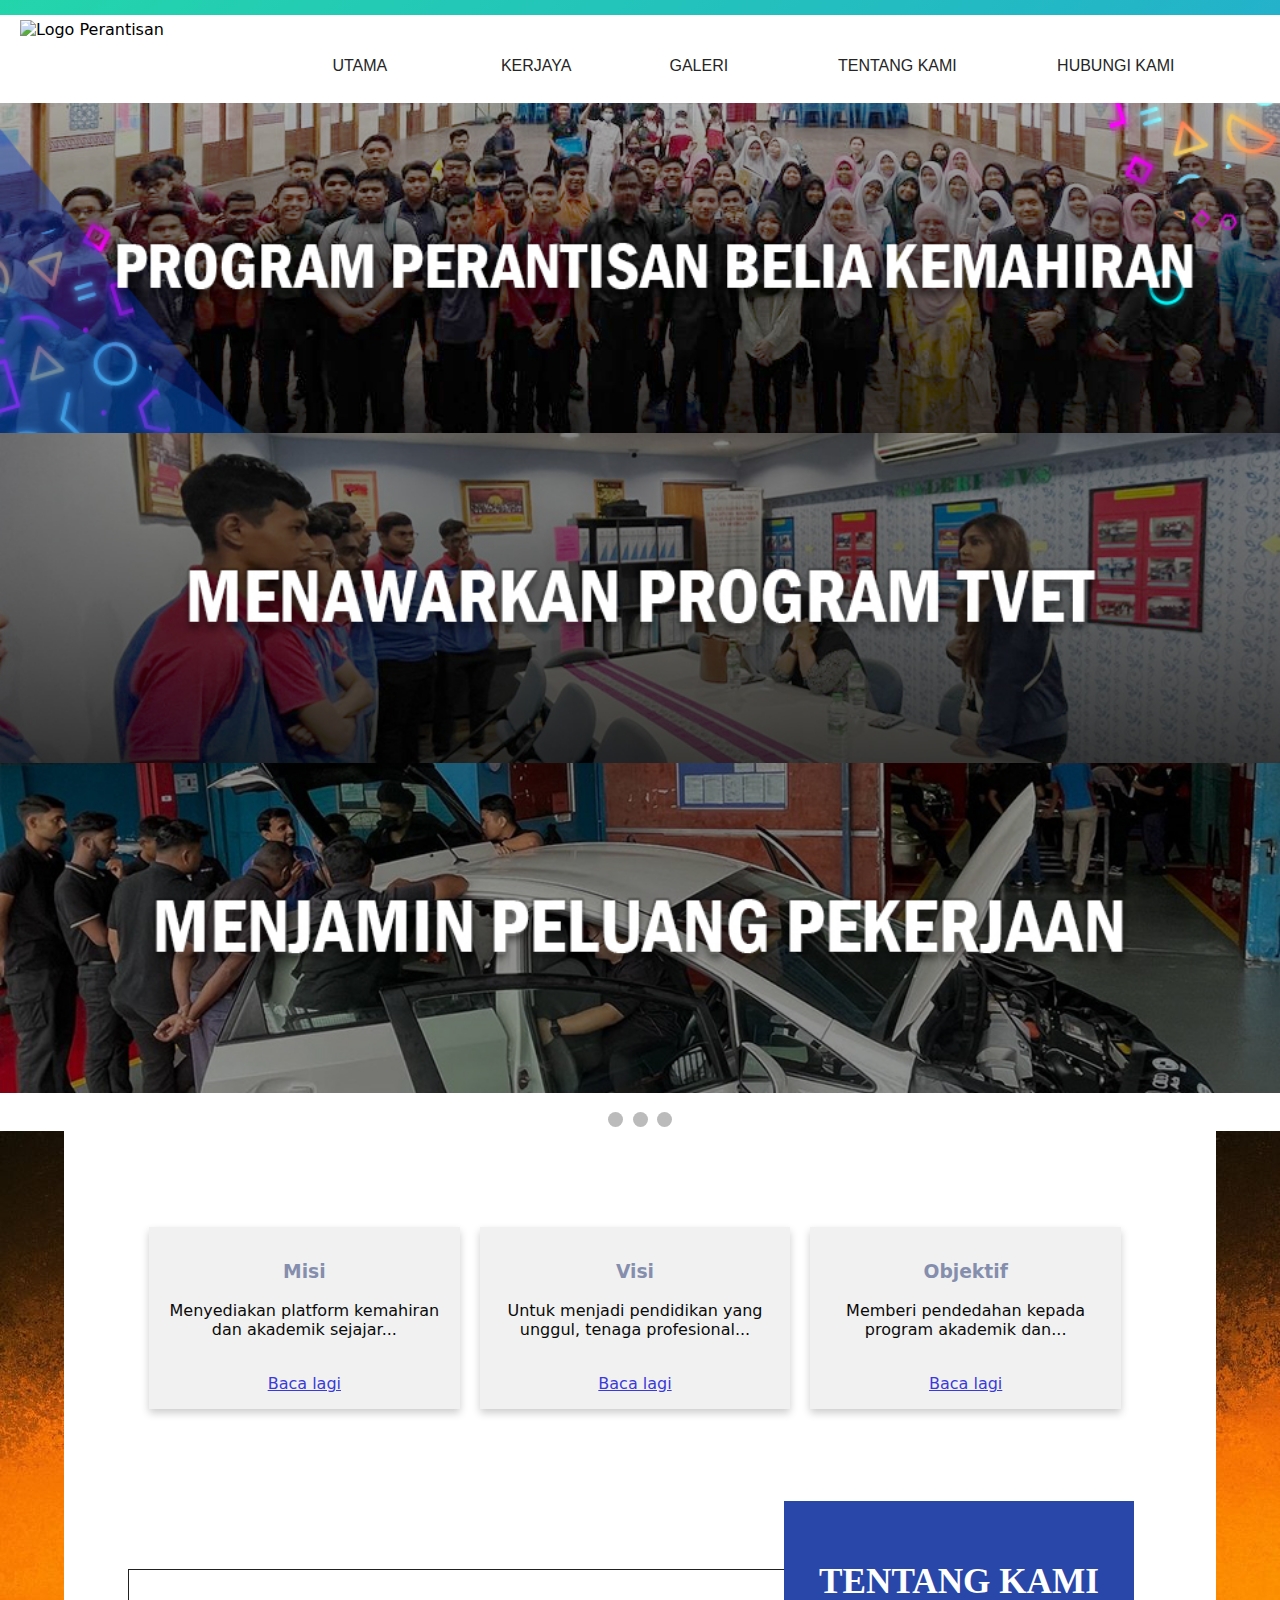
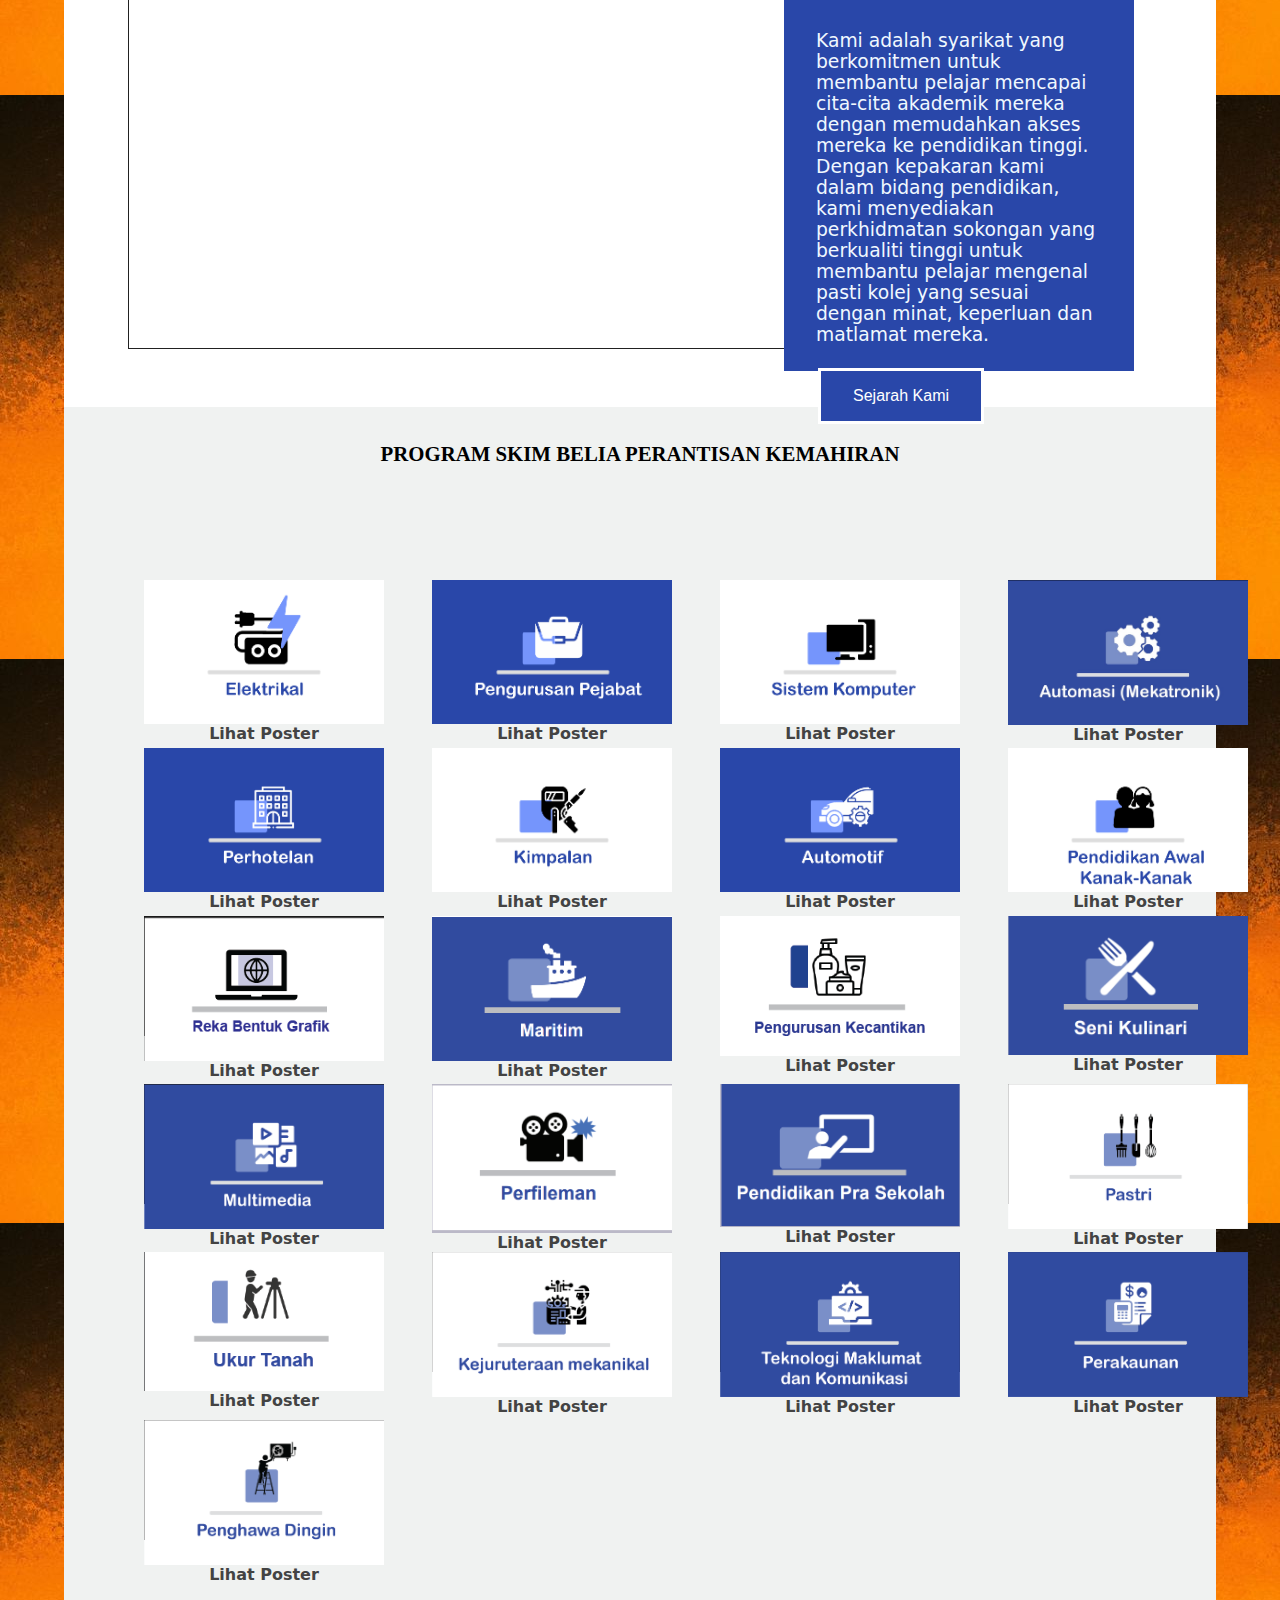
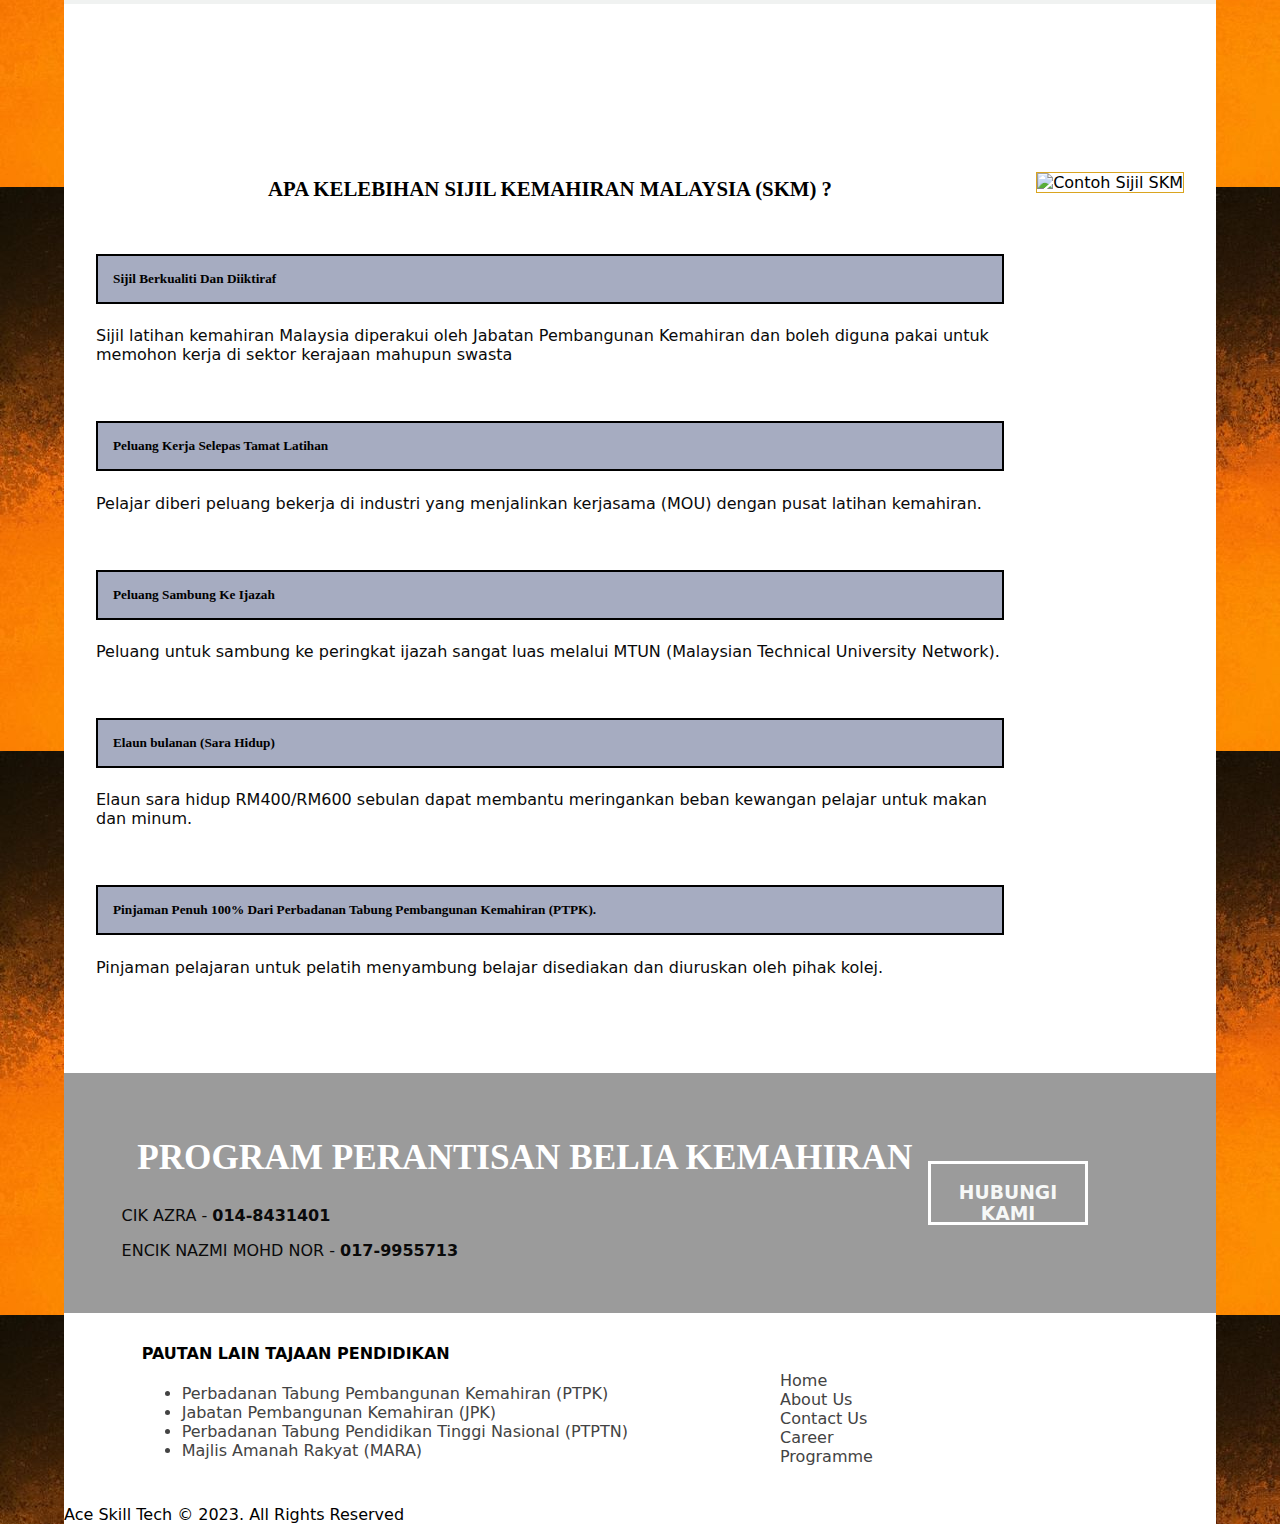
==== commit 87df6285: "index.html" ====
--- a/index.html
+++ b/index.html
@@ -4,17 +4,10 @@
 <head>
   <link rel="stylesheet" type="text/css" href="styles.css">
   <style>
-<<<<<<< Updated upstream
     body {
       background-image: url(Asset/OrangeBg.jpeg);
     }
 
-=======
-    /*body {
-     
-    }*/
-    
->>>>>>> Stashed changes
     h1 {
       font-family: Gothic Medium;
     }
@@ -92,8 +85,8 @@
       <img src="Asset/slideBanner03.jpg" style="width: 100%;">
     </div>
 
-    <a class="prev" onclick="plusSlides(-1)">❮</a>
-    <a class="next" onclick="plusSlides(1)">❯</a>
+    <a class="prev" onclick="plusSlides(-1)"></a>
+    <a class="next" onclick="plusSlides(1)"></a>
   </div>
   <br>
 
@@ -678,15 +671,7 @@
           Ace Skill Tech © 2023. All Rights Reserved
         </div>
       </div>
-<<<<<<< HEAD
       
-=======
-      <br>
-      <div class="footer2">
-        Ace Skill Tech © 2023. All Rights Reserved
-      </div>
-    </div>
->>>>>>> fc3f34bc7f67af4825c6f037ab8bd81283e36276
   </div>
 </div>
 
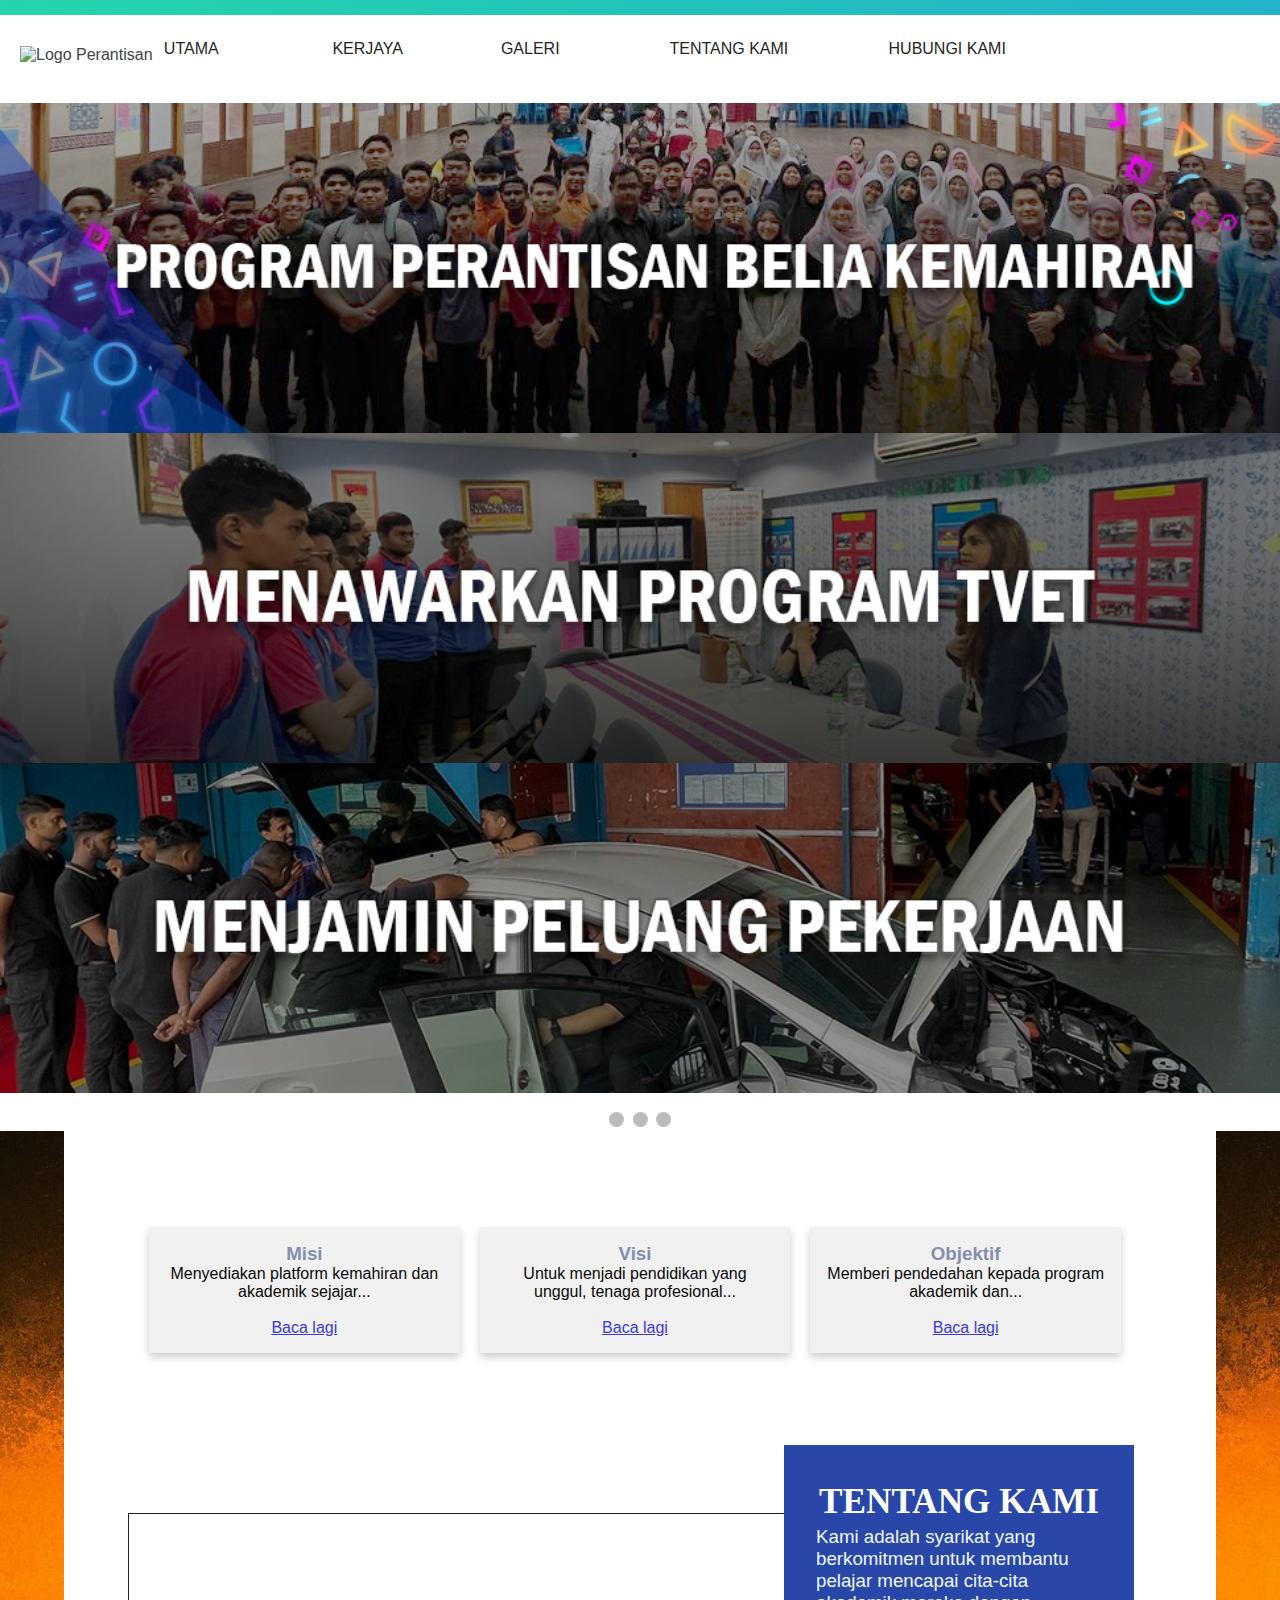
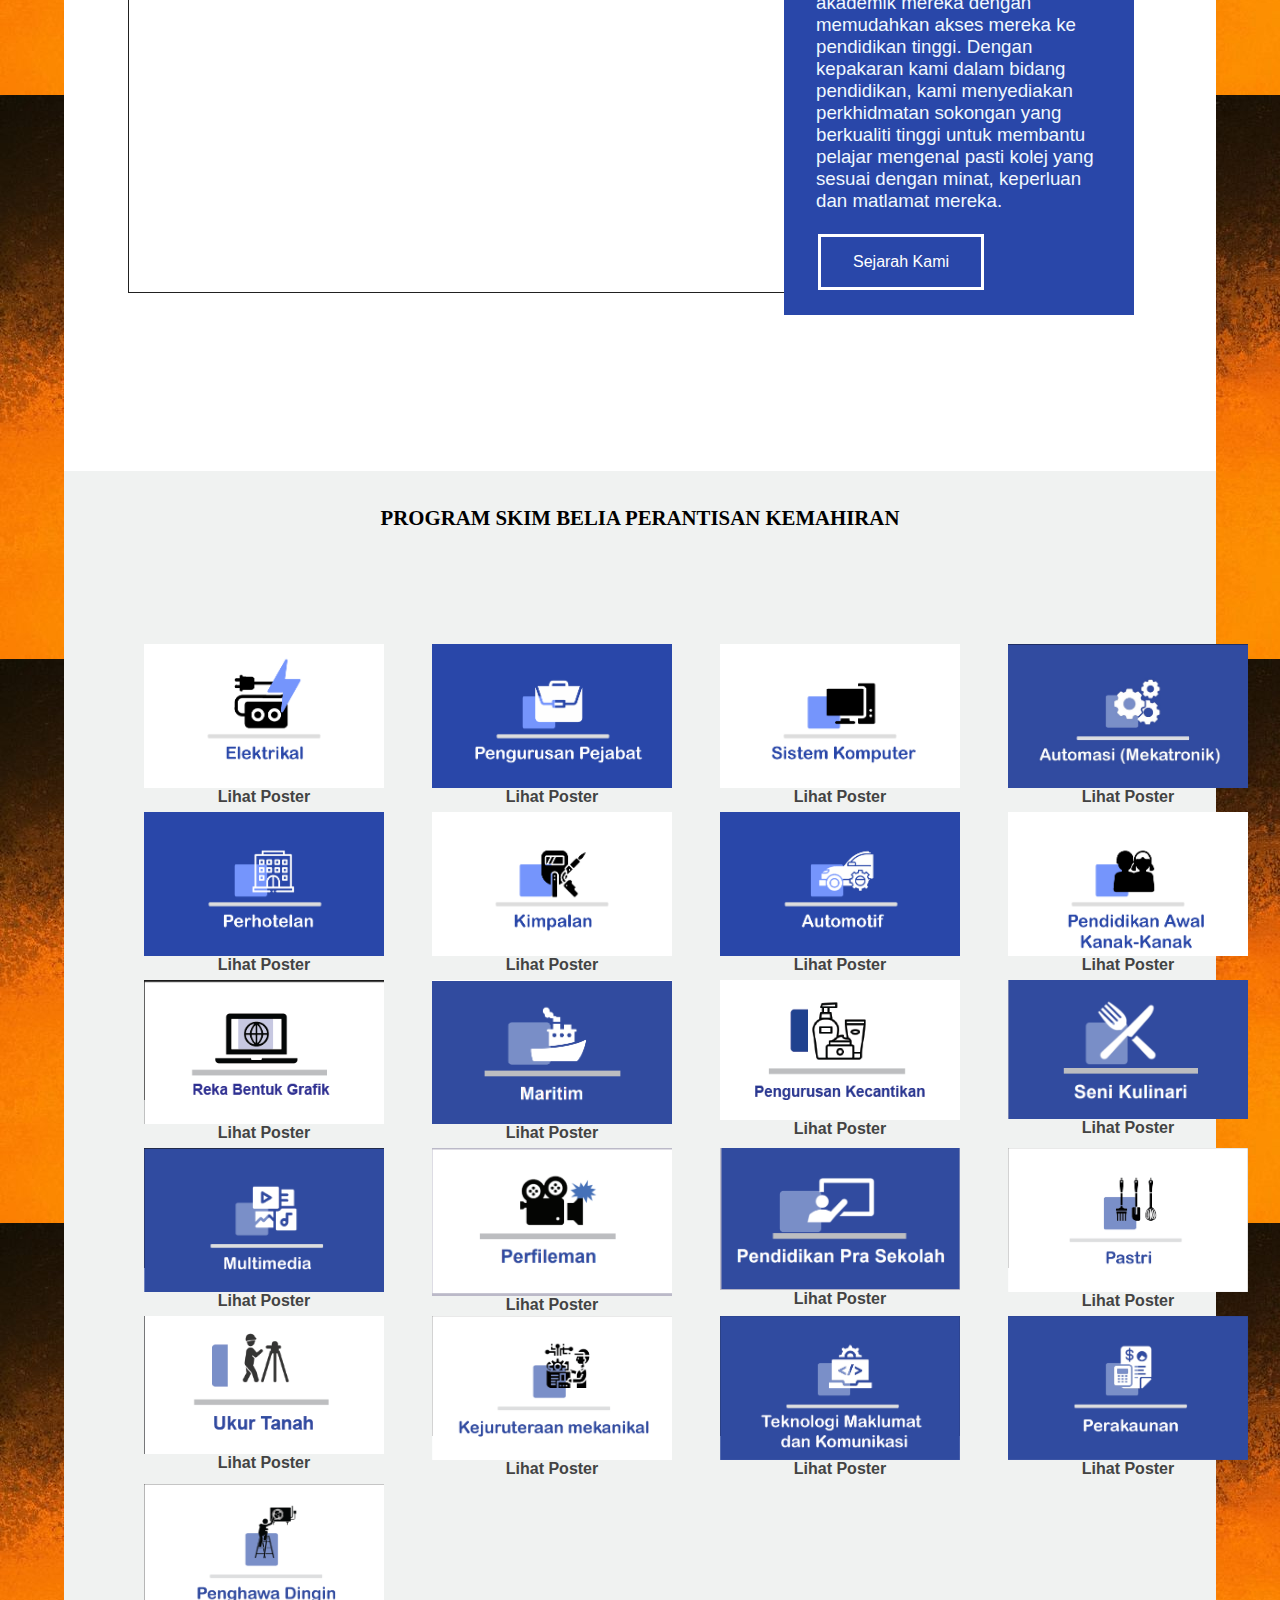
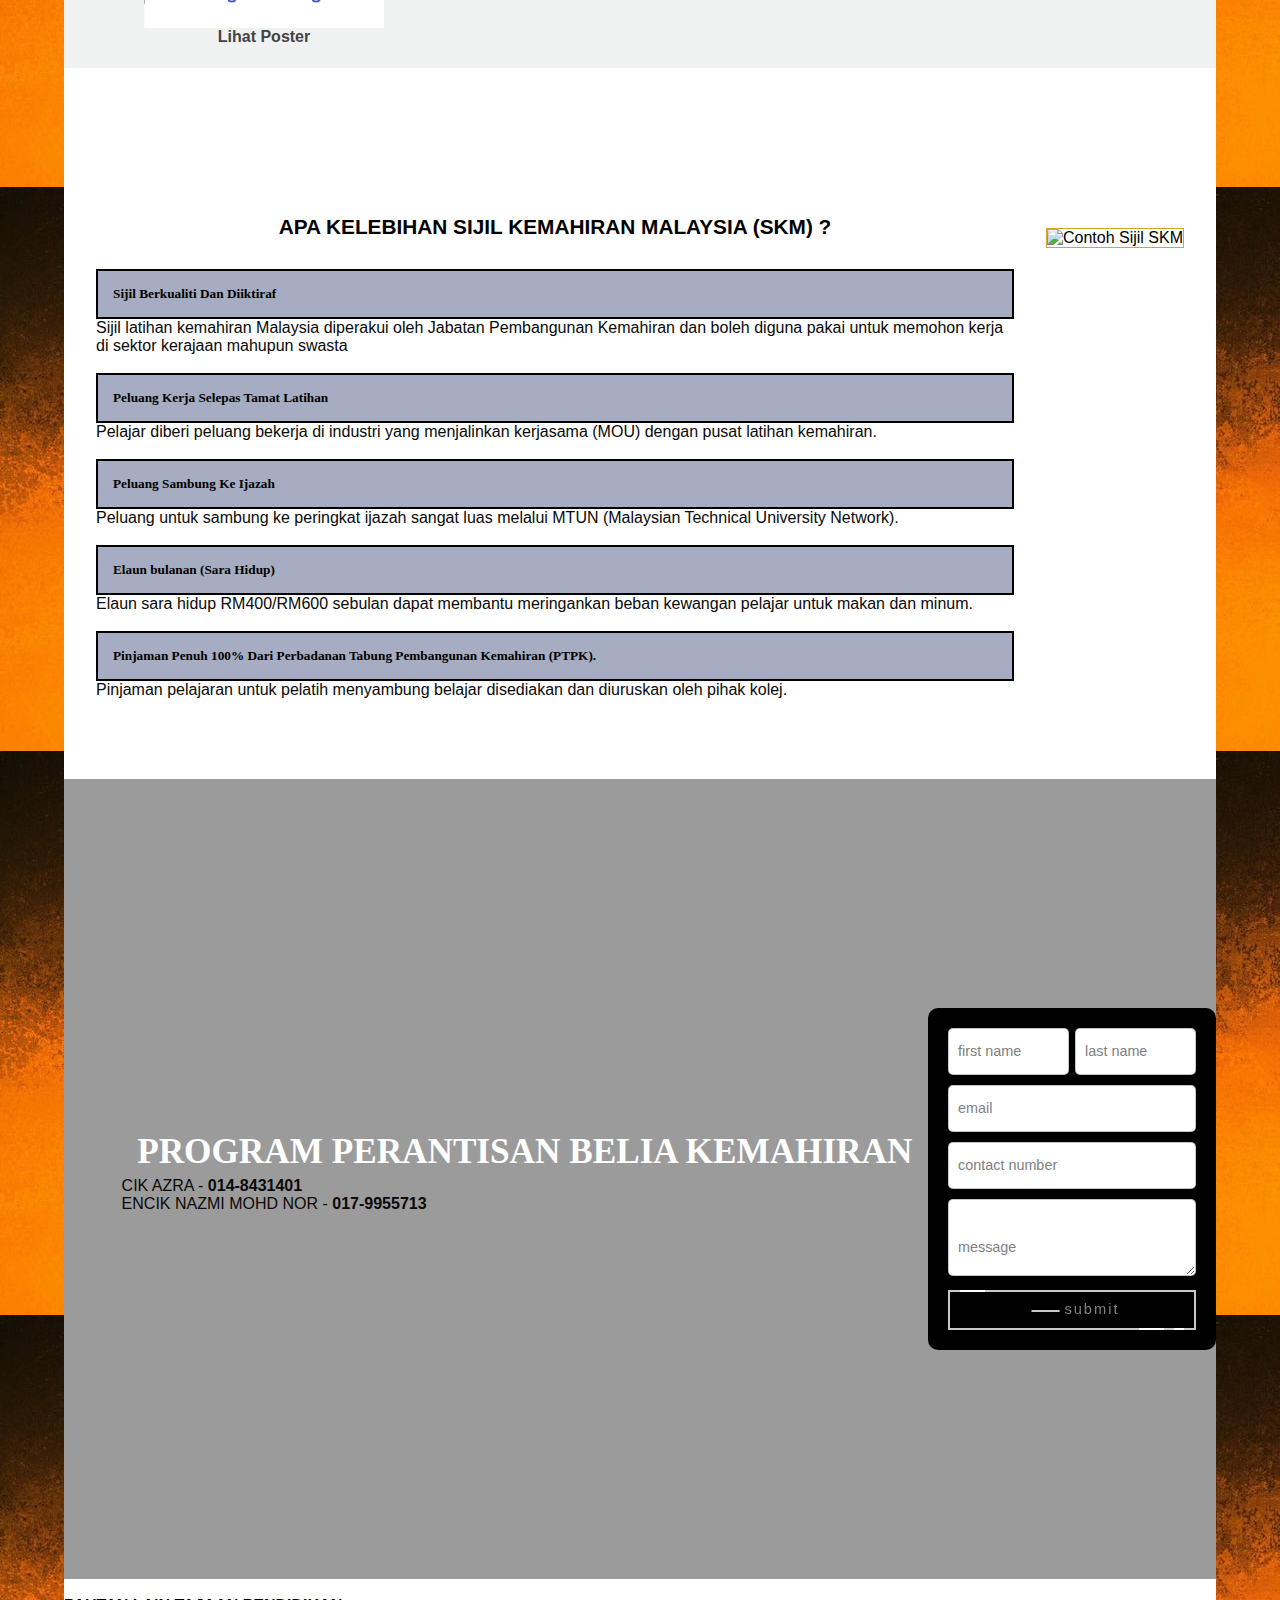
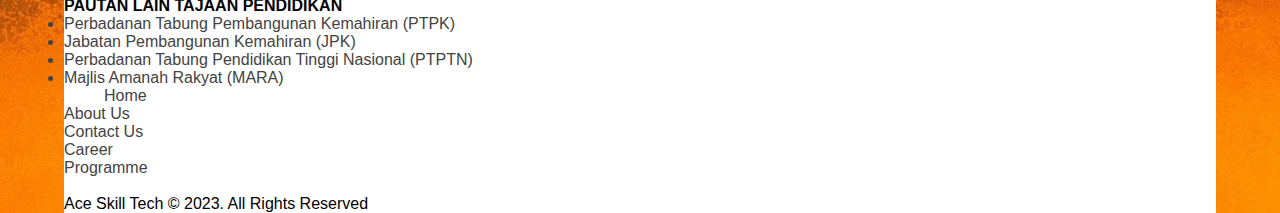
==== commit 6d46fbe4: "contact form" ====
--- a/index.html
+++ b/index.html
@@ -49,12 +49,10 @@
 </head>
 
 <body>
-  
-
   <div class="nav-wrapper">
     <div class="grad-bar"></div>
     <nav class="navbar">
-      <img src="Asset/skimLogoPNG.png" alt="Logo Perantisan">
+      <a href="index.html"><img src="Asset/skimLogoPNG.png" alt="Logo Perantisan"></a>
       <ul class="nav no-search">
         <li><a href="index.html" class="nav-links">UTAMA</a></li>
           <li><a href="career.html" class="nav-links">KERJAYA</a></li>
@@ -69,8 +67,6 @@
       </div>
     </nav>
     </div>
-
-  
 
   <div class="slideshow-container">
     <div class="mySlides fade">
@@ -543,15 +539,56 @@
         <h1>PROGRAM PERANTISAN BELIA KEMAHIRAN</h1>
         <p>CIK AZRA - <b>014-8431401</b></p>
         <p>ENCIK NAZMI MOHD NOR - <b>017-9955713</b></p>
-      </div>
-      <div class="buttonOfficeBanner">
-        <a href="contactUs.html">
+        <br>
+      </div>
+     <div class="buttonOfficeBanner">
+       <!--<a href="contactUs.html">
           <div class="buttonOnBanner">
             <h3>HUBUNGI KAMI</h3>
           </div>
         </a>
       </div>
     </div>
+
+
+<div class="container">-->
+    <form class="form">
+    
+      <div class="flex">
+          <label>
+              <input required="" placeholder="" type="text" class="input">
+              <span>first name</span>
+          </label>
+  
+          <label>
+              <input required="" placeholder="" type="text" class="input">
+              <span>last name</span>
+          </label>
+      </div>  
+              
+      <label>
+          <input required="" placeholder="" type="email" class="input">
+          <span>email</span>
+      </label> 
+          
+      <label>
+          <input required="" type="tel" placeholder="" class="input">
+          <span>contact number</span>
+      </label>
+      <label>
+          <textarea required="" rows="3" placeholder="" class="input01"></textarea>
+          <span>message</span>
+      </label>
+      
+      <button class="fancy" href="#">
+        <span class="top-key"></span>
+        <span class="text" a href="mailto: paradigmaeducationresources01@gmail.com">submit</span>
+        <span class="bottom-key-1"></span>
+        <span class="bottom-key-2"></span>
+      </button>
+  </form>
+</div>
+</div>
 
 
     <!----
--- a/CSS/index.css
+++ b/CSS/index.css
@@ -1,5 +1,4 @@
 
-<<<<<<< HEAD
 
 .MVO {
     grid-template-areas:"misi visi objektif";
@@ -247,7 +246,7 @@
 .buttonReadMore:hover {
     background-color: #ffffff;
     color: rgb(48, 48, 48);
-    
+
     
     
 }
@@ -278,7 +277,7 @@
 
 .officePicBanner {
     background-color: rgba(17, 17, 17, 0.418);
-    height: 15rem;
+    height: 50rem;
     background-image: url(../Asset/officePicBanner.jpg);
     background-repeat: no-repeat;
     background-position: center;
@@ -298,14 +297,14 @@
     grid-row: 2/2;
 }
 
-.buttonOnBanner {
+/*.buttonOnBanner {
     width: 10rem;
     height: 4rem;
     border: 3px white solid;
     color: #f6f8f7;
     text-align: center;
     justify-items: center;
-}
+}*/
 
 .buttonOnBanner:hover {
     background-color: #555555;
@@ -432,8 +431,6 @@
         from {transform:scale(0)} 
         to {transform:scale(1)}
     }
-=======
->>>>>>> eb21b98227e5aeb47bbb782f4685f2eeac36986f
  /*-------------------------------------------------------------------------------------------
                                                 navbar
     ---------------------------------------------------------------------------------------------*/
@@ -492,14 +489,12 @@
     
     /* NAVIGATION */
     
-    .nav-wrapper{
-      z-index: 100;
-    }
+    
     
     .navbar ul {
       list-style: none;
       display: grid;
-      grid-template-columns: 1fr 1fr 1fr 1.3fr 1fr ;
+      grid-template-columns: 1fr 1fr 1fr 1.3fr 1fr 1fr;
       justify-content: end;
       align-items: center;
     }
@@ -531,7 +526,7 @@
     }
     
     .menu-toggle {
-      justify-self: flex-end;
+      justify-self: end;
       margin-right: 25px;
       display: none;
     }
@@ -701,609 +696,211 @@
       cursor: pointer;
   }
 
-  /*--------------------------------------*/
-
-.MVO {
-    grid-template-areas:"misi visi objektif";
-    padding-inline: 5rem;
-    color: #858EAD;
-}
-
-.MVO a {
-    color: rgb(58, 58, 218);
-    text-decoration: underline;
-}
-
-.misi {
-    align-self: center;
-    justify-self: center;
-    width: 300px;
-    height: 170px;
-    border: 3px solid rgba(0, 0, 0, 0.25);
-    border-radius: 5px;
-    padding: 15px;
-    font-family: system-ui, -apple-system, BlinkMacSystemFont, 'Segoe UI', Roboto, Oxygen, Ubuntu, Cantarell, 'Open Sans', 'Helvetica Neue', sans-serif;
-}
-.visi {
-    align-self: center;
-    justify-self: center;
-    width: 300px;
-    height: 170px;
-    border: 3px solid rgba(0, 0, 0, 0.25);    
-    border-radius: 5px;
-    padding: 15px;
-}
-.objektif {
-    align-self: center;
-    justify-self: center;
-    width: 300px;
-    height: 170px;
-    border: 3px solid rgba(0, 0, 0, 0.25);
-    border-radius: 5px;
-    padding: 15px;
-}
-
-.MVOtitle {
-    padding-block: 3rem;
-}
-
-.mvoIcon {
-    width: 60px;
-    height: 50px;
-}
-
-
-
-.MVO .mvopad {
-    padding-block: 10px;
-    font-family: Verdana;
-    color: #212121;
-}
-
-
-.tentangImg{
-  width: 850px;
-  height: 380px;
-  margin: 10rem;
-  margin-inline: 4rem;
-  overflow: hidden;
-  border: #212121 solid thin;
-}
-
-.tentangImg img {
+  
+/* contact*/
+
+/* Center the form */
+.container {
+  display: flex;
+  justify-content: flex-end;
+  align-items: center;
+  height: 100vh; /* You can adjust this height as needed */
+}
+
+.form {
+  display: flex;
+  flex-direction: column;
+  gap: 10px;
+  max-width: 350px;
+  background-color: #000;
+  padding: 20px;
+  border-radius: 10px;
+  position: relative;
+}
+
+.message {
+  color: rgba(88, 87, 87, 0.822);
+  font-size: 14px;
+}
+
+.flex {
+  display: flex;
   width: 100%;
-}
-
-.tentangText{
+  gap: 6px;
+}
+
+.form label {
   position: relative;
-  background-color: #2947A9;
-  color: aliceblue;
-  width: 350px;
-  height: 470px;
-  margin-inline: 45rem;
-  margin-top: -38rem;
-  padding: 2rem;
-  z-index: 1;
-}
-
-.tentangText h3{
-  font-weight: 400;
-}
-
-.tentangText a div{
-  display: flex;
-  width: 10rem;
-  height: 3rem;
-  background-color: #fff;
-  border-radius: 3px;
-  justify-content: center;
-  align-items: center;
-  z-index: 1;
-}
-
-.skm {
-  background-color: rgb(240, 242, 241);
-  padding-bottom: 4rem;
-}
-
-.skm h2 {
-  text-align: center;
-  padding: 2rem;
-  margin-bottom: 5rem;
-}
-
-.skmCard {
-  grid-template-areas: 
-  "skmCard1 skmCard2 skmCard3 skmCard4"
-  "skmCard5 skmCard6 skmCard7 skmCard8";
-  padding-inline: 5rem;
-  gap: 3rem;
-  justify-items: center;
-  align-items: center;
-}
-
-.skmCard div {
-  width: 15rem;
-  height: 7.5rem;
-  background-color: rgb(26, 26, 26);
-  transition: transform 0.3s; /* Add transition for smooth hover effect */
-}
-
-/* Add hover effect */
-.skmCard div:hover {
-  transform: scale(1.1); /* Scale the size of the card up to create a zoom effect */
-}
-
-.buttonReadMore {
-  background-color: #2947A9;
-  color: rgb(255, 255, 255);
-  padding: 16px 32px;
+}
+
+.form label .input {
+  width: 100%;
+  padding: 10px 10px 20px 10px;
+  outline: 0;
+  border: 1px solid rgba(105, 105, 105, 0.397);
+  border-radius: 5px;
+}
+
+.form label .input + span {
+  position: absolute;
+  left: 10px;
+  top: 15px;
+  color: grey;
+  font-size: 0.9em;
+  cursor: text;
+  transition: 0.3s ease;
+}
+
+.form label .input:placeholder-shown + span {
+  top: 15px;
+  font-size: 0.9em;
+}
+
+.form label .input:focus + span,.form label .input:valid + span {
+  top: 30px;
+  font-size: 0.7em;
+  font-weight: 600;
+}
+
+.form label .input:valid + span {
+  color: green;
+}
+
+.input01 {
+  width: 100%;
+  padding: 10px 10px 20px 10px;
+  outline: 0;
+  border: 1px solid rgba(105, 105, 105, 0.397);
+  border-radius: 5px;
+}
+
+.form label .input01 + span {
+  position: absolute;
+  left: 10px;
+  top: 50px;
+  color: grey;
+  font-size: 0.9em;
+  cursor: text;
+  transition: 0.3s ease;
+}
+
+.form label .input01:placeholder-shown + span {
+  top: 40px;
+  font-size: 0.9em;
+}
+
+.form label .input01:focus + span,.form label .input01:valid + span {
+  top: 50px;
+  font-size: 0.7em;
+  font-weight: 600;
+}
+
+.form label .input01:valid + span {
+  color: green;
+}
+
+.fancy {
+  background-color: transparent;
+  border: 2px solid #cacaca;
+  border-radius: 0px;
+  box-sizing: border-box;
+  color: #fff;
+  cursor: pointer;
+  display: inline-block;
+  font-weight: 390;
+  letter-spacing: 2px;
+  margin: 0;
+  outline: none;
+  overflow: visible;
+  padding: 8px 30px;
+  position: relative;
   text-align: center;
   text-decoration: none;
-  display: inline-block;
-  font-size: 16px;
-  margin: 4px 2px;
-  transition-duration: 0.4s;
-  cursor: pointer;
-  border: 3px white solid;
-}
-
-.buttonReadMore:hover {
-  background-color: #ffffff;
-  color: rgb(48, 48, 48);
-  
-  
-  
-}
-
-.skmCard img {
-  width: 100%;
-}
-
-
-.sijil {
-  grid-template-areas: "text text img";
-  margin-inline: 2rem;
-  margin-bottom: 5rem;
-  gap: 2rem;
-}
-
-.sijilText {
-  grid-area: text;
-}
-
-.sijilImg {
-  grid-area: img;
-}
-.sijilImg img{
-  margin-top: 1rem;
-  width: 35rem;
-  border: goldenrod 1px solid;
-}
-
-.officePicBanner {
-  background-color: rgba(17, 17, 17, 0.418);
-  height: 15rem;
-  background-image: url(../Asset/officePicBanner.jpg);
-  background-repeat: no-repeat;
-  background-position: center;
-  grid-template-columns: 5% 70% 25%;
-  grid-template-rows: repeat(3,1fr);
-  color: #f6f8f7;
-  align-items: center;
-}
-
-.textOfficeBanner {
-  grid-column: 2/2;
-  grid-row: 2/2;
-}
-
-.buttonOfficeBanner {
-  grid-column: 3/3;
-  grid-row: 2/2;
-}
-
-.buttonOnBanner {
-  width: 10rem;
-  height: 4rem;
-  border: 3px white solid;
-  color: #f6f8f7;
-  text-align: center;
-  justify-items: center;
-}
-
-.buttonOnBanner:hover {
-  background-color: #555555;
+  text-transform: none;
+  transition: all 0.3s ease-in-out;
+  user-select: none;
+  font-size: 13px;
+}
+
+.fancy::before {
+  content: " ";
+  width: 1.7rem;
+  height: 2px;
+  background: #cacaca;
+  top: 50%;
+  left: 1.5em;
+  position: absolute;
+  transform: translateY(-50%);
+  transform: translateX(230%);
+  transform-origin: center;
+  transition: background 0.3s linear, width 0.3s linear;
+}
+
+.fancy .text {
+  font-size: 1.125em;
+  line-height: 1.33333em;
+  padding-left: 2em;
+  display: block;
+  text-align: left;
+  transition: all 0.3s ease-in-out;
+  text-transform: lowercase;
+  text-decoration: none;
+  color: #818181;
+  transform: translateX(30%);
+}
+
+.fancy .top-key {
+  height: 2px;
+  width: 1.5625rem;
+  top: -2px;
+  left: 0.625rem;
+  position: absolute;
+  background: white;
+  transition: width 0.5s ease-out, left 0.3s ease-out;
+}
+
+.fancy .bottom-key-1 {
+  height: 2px;
+  width: 1.5625rem;
+  right: 1.875rem;
+  bottom: -2px;
+  position: absolute;
+  background: white;
+  transition: width 0.5s ease-out, right 0.3s ease-out;
+}
+
+.fancy .bottom-key-2 {
+  height: 2px;
+  width: 0.625rem;
+  right: 0.625rem;
+  bottom: -2px;
+  position: absolute;
+  background: white;
+  transition: width 0.5s ease-out, right 0.3s ease-out;
+}
+
+.fancy:hover {
   color: white;
-}
-
-/* Tablet and Mobile styles */
-@media (max-width: 768px) {
-  .MVO {
-    display: grid;
-    grid-template-areas:
-      "misi visi"
-      "objektif objektif";
-    padding: 1rem;
-    gap: 1rem;
-  }
-
-  .misi,
-  .visi,
-  .objektif {
-      width: 100%;
-      height: 195px;
-      border: 3px solid rgba(0, 0, 0, 0.25);
-      border-radius: 5px;
-      padding: 10px;
-      font-size: 16px;
-    }
-  .objektif{
-    display: grid;
-    align-items: center;
-    justify-content: center;
-  }
-
-  .misi,
-  .visi {
-      margin-bottom: 1rem;
-  }
-  
-  .MVOtitle {
-      padding: 1rem;
-  }
-
-  .tentangImg {
-    width: 95%; /* Take up the full width of the screen */
-    height: auto; /* Maintain aspect ratio */
-    margin: 1rem; /* Adjust margin as needed */
-    overflow: hidden;
-  }
-
-  .tentangImg img {
-      width: 100%; /* Make the image fill its container */
-      height: auto; /* Maintain aspect ratio */
-  }
-
-  .tentangText {
-      width: 100%; /* Take up the full width of the screen */
-      height: auto; /* Adjust height as needed */
-      margin-inline: 0; /* Remove margin */
-      margin-top: 1rem; /* Adjust margin as needed */
-      padding: 1rem; /* Adjust padding as needed */
-  }
-
-  .skm {
-    background-color: rgb(240, 242, 241);
-    padding: 2rem;
-    margin-bottom: 5rem; /* Adjust padding for mobile */
-  }
-
-  .skm h2 {
-      text-align: center;
-      padding: 1rem; /* Adjust padding for mobile */
-      margin: 2rem 0; /* Adjust margin for mobile */
-  }
-
-  .skmCard {
-      grid-template-areas: 
-      "skmCard1 skmCard2"
-      "skmCard3 skmCard4"
-      "skmCard5 skmCard6"
-      "skmCard7 skmCard8";
-      padding: 1rem; /* Adjust padding for mobile */
-      gap: 2rem; /* Adjust gap for mobile */
-      justify-items: center;
-      align-items: center;
-      display: grid; /* Ensure that the cards are displayed as a grid on mobile */
-  }
-
-  .skmCard div {
-      width: 100%; /* Make cards full-width on mobile */
-      height: 7.5rem;
-      background-color: rgb(26, 26, 26);
-      transition: transform 0.3s;
-  }
-
-  /* Adjust hover effect for mobile */
-  .skmCard div:hover {
-      transform: scale(1.05); /* Slight zoom effect on hover for mobile */
-  }
-
-  .buttonReadMore {
-      background-color: #2947A9;
-      color: rgb(255, 255, 255);
-      padding: 16px 32px;
-      text-align: center;
-      text-decoration: none;
-      display: inline-block;
-      font-size: 16px;
-      margin: 1rem 0; /* Adjust margin for mobile */
-      transition-duration: 0.4s;
-      cursor: pointer;
-      border: 3px white solid;
-  }
-
-  .buttonReadMore:hover {
-      background-color: #ffffff;
-      color: rgb(48, 48, 48);
-  }
-
-  .skmCard img {
-      width: 100%; /* Make images full-width on mobile */
-  }
-
-  .sijil {
-    grid-template-areas: "text text" "img img"; /* Adjust grid layout for mobile */
-    margin: 2rem; /* Adjust margin for mobile */
-    gap: 1rem; /* Adjust gap for mobile */
-    padding: 1rem; /* Add some padding for mobile */
-  }
-
-  .sijilText {
-      grid-area: text;
-  }
-
-  .sijilImg {
-      grid-area: img;
-  }
-
-  .sijilImg img {
-      margin-top: 1rem;
-      width: 100%; /* Make the image full-width on mobile */
-      max-width: 35rem; /* Set a max-width to prevent oversized images */
-      border: goldenrod 1px solid;
-  }
-
-  .officePicBanner {
-    background-color: rgba(17, 17, 17, 0.418);
-    height: 15rem;
-    background-image: url(../Asset/officePicBanner.jpg);
-    background-repeat: no-repeat;
-    background-position: center;
-    grid-template-columns: 1fr; /* Use a single column for mobile */
-    grid-template-rows: repeat(3, 1fr);
-    color: #f6f8f7;
-    align-items: center;
-  }
-
-  .textOfficeBanner {
-      grid-column: 1/1; /* Ensure the text spans the full width for mobile */
-      grid-row: 2/2;
-  }
-
-  .buttonOfficeBanner {
-      grid-column: 1; /* Ensure the button spans the full width for mobile */
-      grid-row: 3;
-      justify-self: center;
-  }
-
-  .buttonOnBanner {
-      width: 120%; /* Make the button full-width on mobile */
-      height: 4rem;
-      display: flex; /* Use flexbox to center content vertically and horizontally */
-      justify-content: center; /* Horizontally center the content */
-      align-items: center; /* Vertically center the content */
-      border: 3px white solid;
-      color: #f6f8f7;
-      text-align: center
-  }
-
-  .buttonOnBanner:hover {
-      background-color: #555555;
-      color: white;
-  }
-
-
-}
-
-/*           --------------------          */
-
-
-
-
-/*
-
-.moreButton {
-    width: 15rem;
-    height: 4rem;
-    border-radius: 2rem;
-    margin-inline: auto;
-    text-align: center;
-    align-items: center;
-    vertical-align: middle;
-    padding-block: 5rem;
-    cursor: pointer;
-    -webkit-transition-duration: 0.4s;
-    transition-duration: 0.4s;
-}
-
-.buttonLanjut {
-    display: inline-block;
-    border-radius: 4px;
-    background-color: #2947A9;
-    border: none;
-    color: #FFFFFF;
-    text-align: center;
-    font-size: 28px;
-    padding: 20px;
-    width: 200px;
-    transition: all 0.5s;
-    cursor: pointer;
-    margin: 5px;
-  } 
-  
-  .buttonLanjut span {
-    cursor: pointer;
-    display: inline-block;
-    position: relative;
-    transition: 0.5s;
-  }
-  
-  .buttonLanjut span:after {
-    content: '\00bb';
-    position: absolute;
-    opacity: 0;
-    top: 0;
-    right: -20px;
-    transition: 0.5s;
-  }
-  
-  .buttonLanjut:hover span {
-    padding-right: 25px;
-  }
-  
-  .buttonLanjut:hover span:after {
-    opacity: 1;
-    right: 0;
-  }
-
-  .buttonLanjut:hover {
-    box-shadow: 0 12px 16px 0 rgba(0,0,0,0.24),0 17px 50px 0 rgba(0,0,0,0.19);
-  }
-
-*/
-
-.footer-grid {
-  display: grid;
-  grid-template-columns: 1fr 1fr;
-  gap: 20px;
-  margin-left: 1rem;
-  justify-self: center;
-}
-
-.grid1, .grid2 {
-  padding: 10px;
-}
-.grid2{
-  margin-top: 3rem;
-  margin-left: 7rem;
-}
-
-
-.diploma h2 {
-    text-align: center;
-    padding: 2rem;
-    margin-bottom: 5rem;
-}
-
-.diplomaCard {
-    grid-template-areas: 
-    "diplomaCard1 diplomaCard2 diplomaCard3"
-    "diplomaCard4 diplomaCard5 diplomaCard6";
-    padding-inline: auto;
-    gap: 3rem;
-    justify-items: center;
-    align-items: center;
-}
-
-.diplomaCard img {
-    transform: scale(1);
-    object-fit: cover;
-    width: 25vw;
-    height: 20vw;
-    transition: all 1s ease;
-}
-
-.dpCardText {
-    height: 5vw;
-    width: 25vw;
-    margin-top: -70px;
-    background-color: #2947A9;
-    color: rgb(246, 248, 247);
-    padding: 15px;
-    box-sizing: border-box;
-    transition: all .5s;
-}
-
-.overlay {
-    background-color: #0000003d;
-    width: 25vw;
-    height: 20vw;
-    margin-top: -20vw;
-    transition: all 500ms;
-
-}
-
-.modal {
-    z-index:1;
-    display:none;
-    padding-top:10px;
-    position:fixed;
-    left:0;
-    top:0;
-    width:100%;
-    height:100%;
-    overflow:auto;
-    background-color:rgb(0,0,0);
-    background-color:rgba(0,0,0,0.8)
-    }
-    
-    .modal-content{
-    margin: auto;
-    display: block;
-        position: absolute;
-      top: 50%;
-      left: 50%;
-      transform: translate(-50%, -50%);
-    }
-    
-    
-    .modal-hover-opacity {
-    opacity:1;
-    filter:alpha(opacity=100);
-    backface-visibility:hidden
-    }
-    
-    .modal-hover-opacity:hover {
-    opacity:0.60;
-    filter:alpha(opacity=60);
-    backface-visibility:hidden
-    }
-    
-    
-    .close {
-        position: absolute;
-        top: 15px;
-        right: 35px;
-        color: #f1f1f1;
-        font-size: 40px;
-        font-weight: bold;
-        transition: 0.3s;
-      }
-      
-      .close:hover,
-      .close:focus {
-        color: #bbb;
-        text-decoration: none;
-        cursor: pointer;
-      }
-      
-    .container1 {
-    width:200px;
-    display:inline-block;
-    }
-    .modal-content, #caption {   
-      
-        -webkit-animation-name: zoom;
-        -webkit-animation-duration: 0.6s;
-        animation-name: zoom;
-        animation-duration: 0.6s;
-    }
-    
-    
-    @-webkit-keyframes zoom {
-        from {-webkit-transform:scale(0)} 
-        to {-webkit-transform:scale(1)}
-    }
-    
-    @keyframes zoom {
-        from {transform:scale(0)} 
-        to {transform:scale(1)}
-    }
-
-  /*-------------------------------------------------------------------------------------------
-                                                Section
-    ---------------------------------------------------------------------------------------------*/
-
-  +  background: #cacaca;
+}
+
+.fancy:hover::before {
+  width: 1.5rem;
+  background: white;
+}
+
+.fancy:hover .text {
+  color: white;
+  padding-left: 1.5em;
+}
+
+.fancy:hover .top-key {
+  left: -2px;
+  width: 0px;
+}
+
+.fancy:hover .bottom-key-1,
+ .fancy:hover .bottom-key-2 {
+  right: 0;
+  width: 0;
+}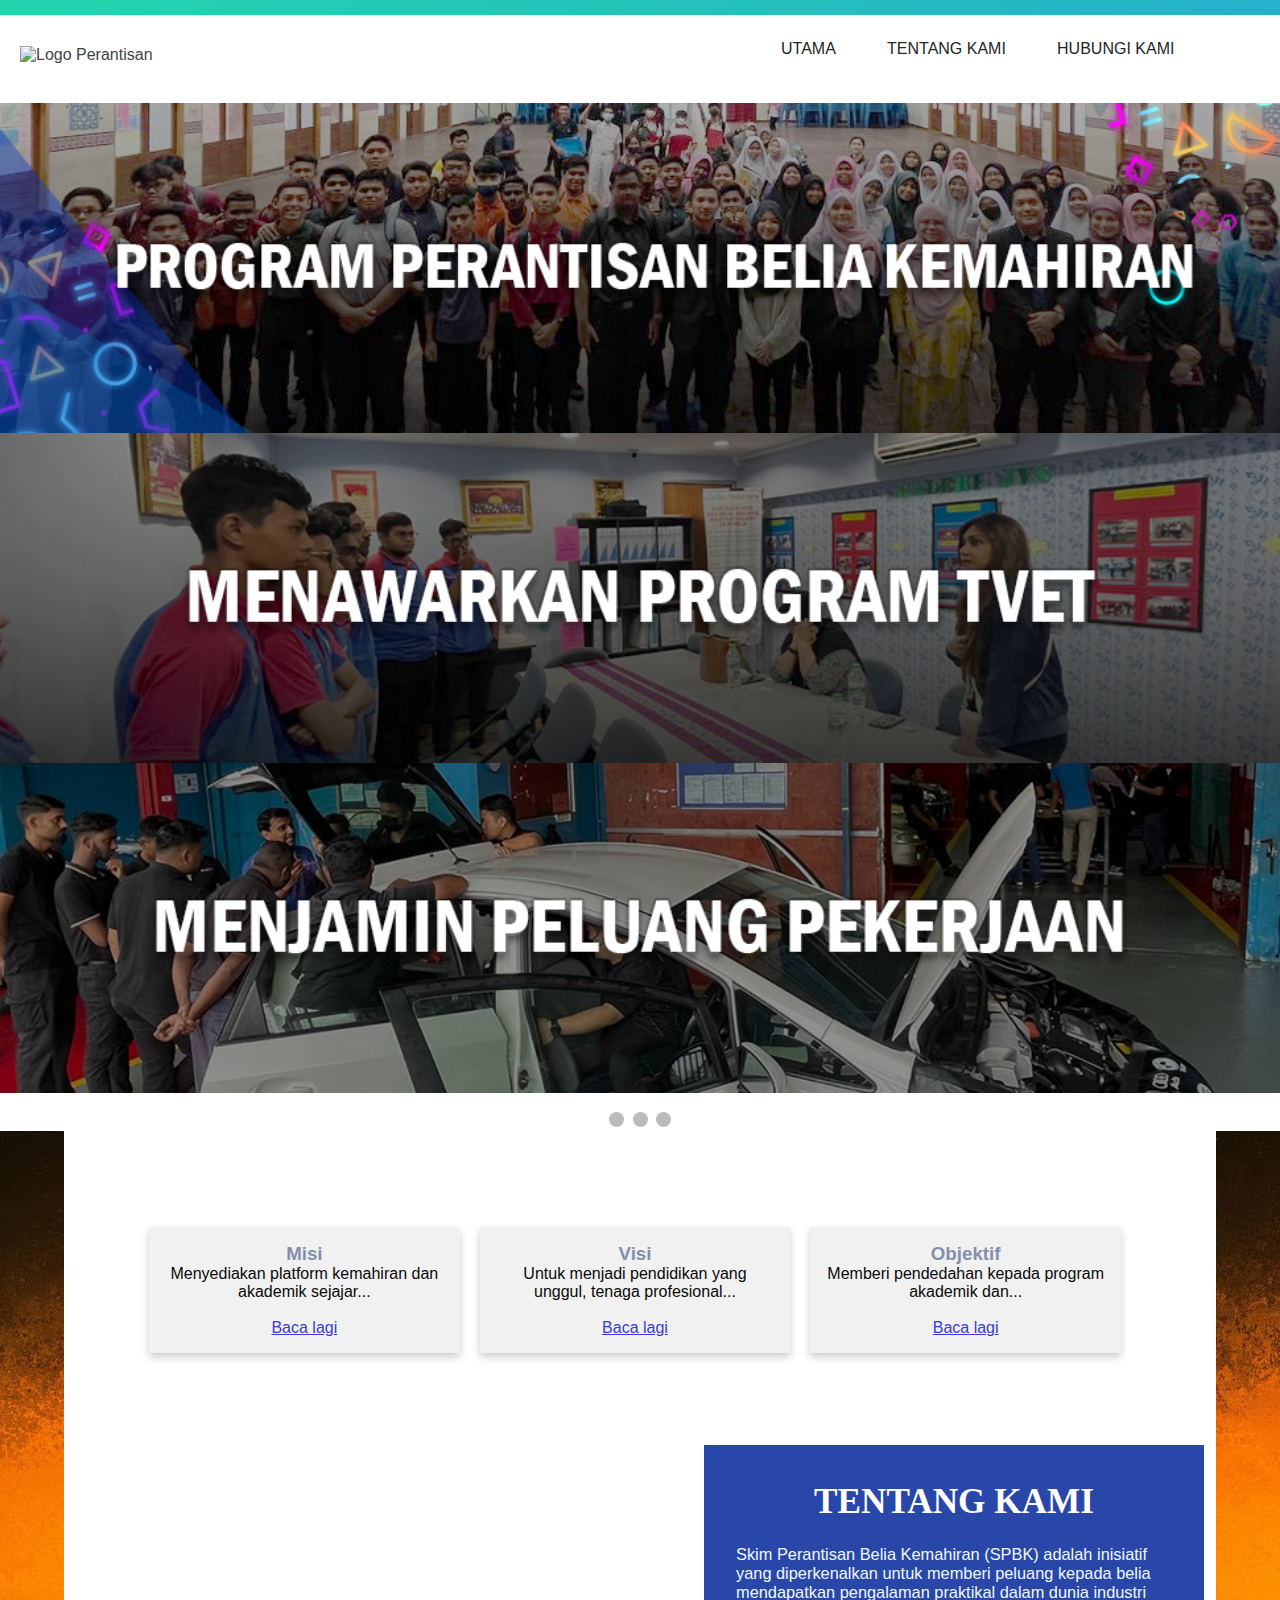
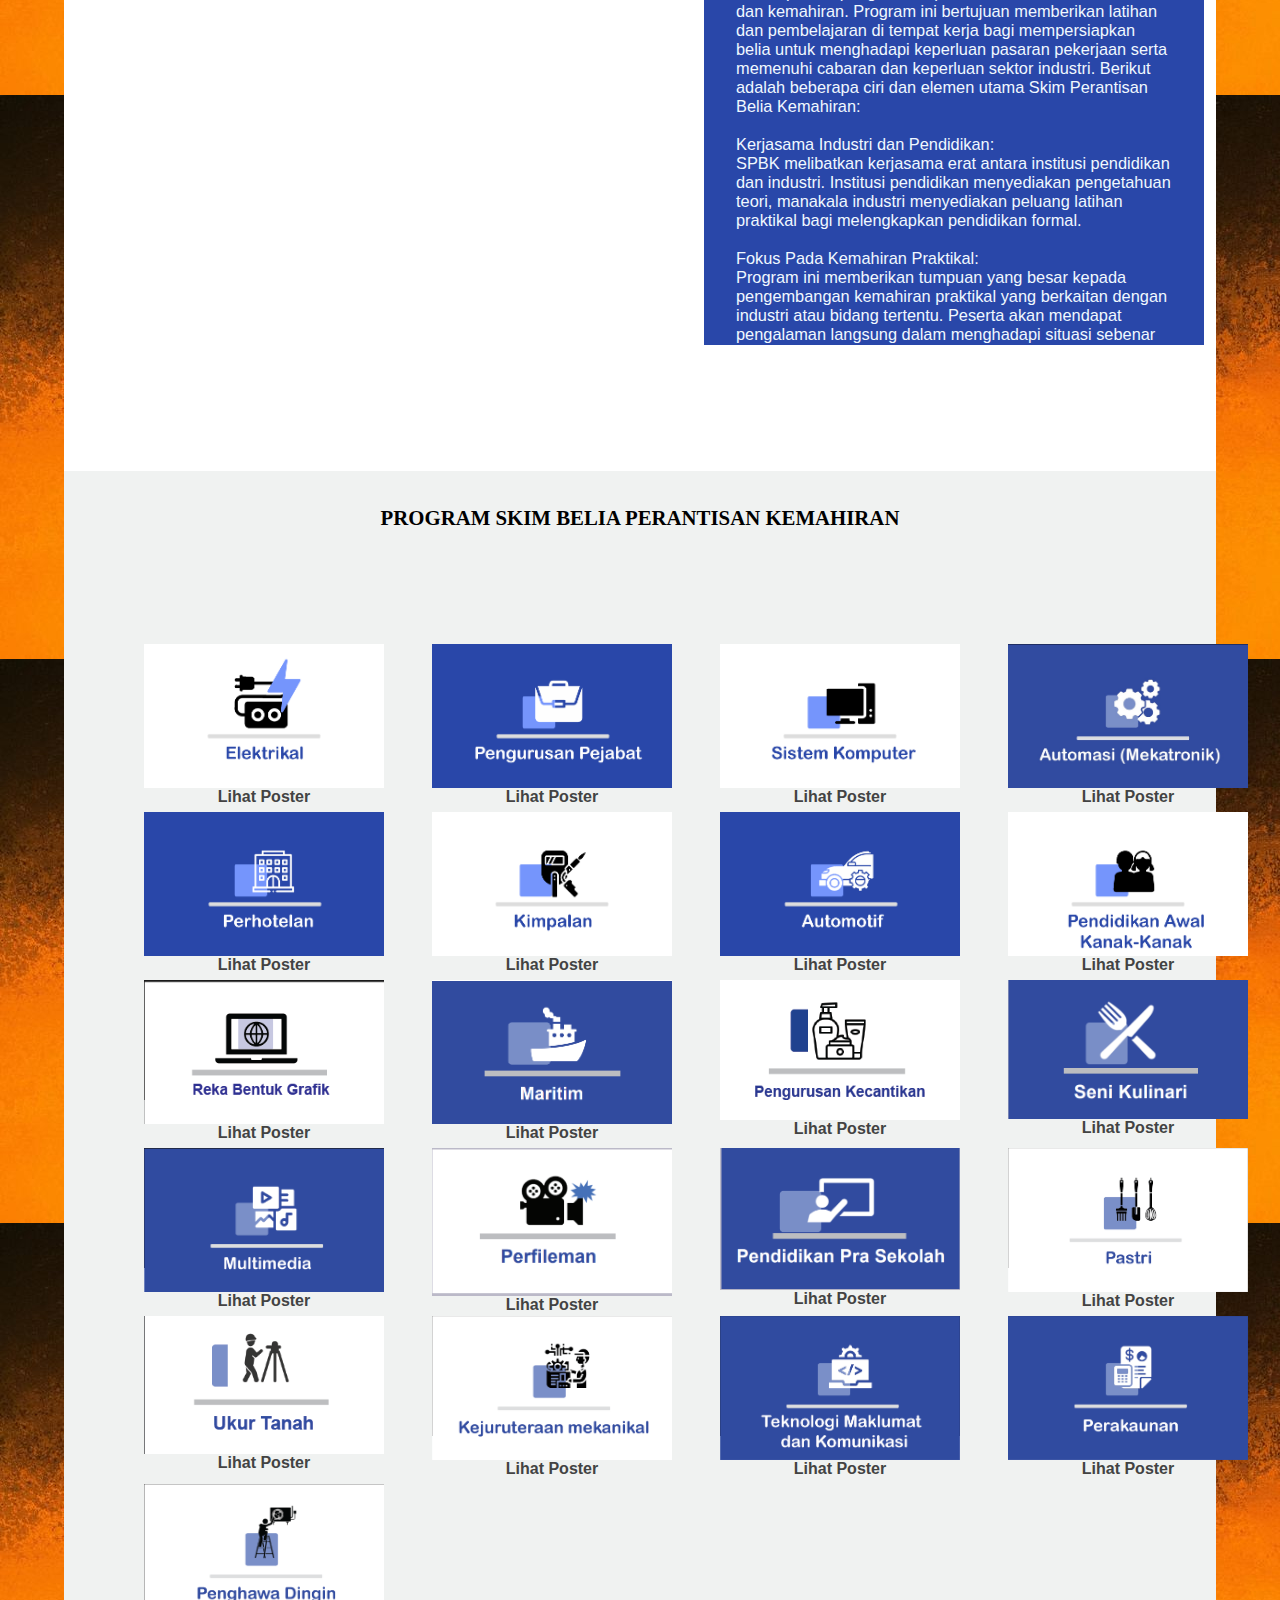
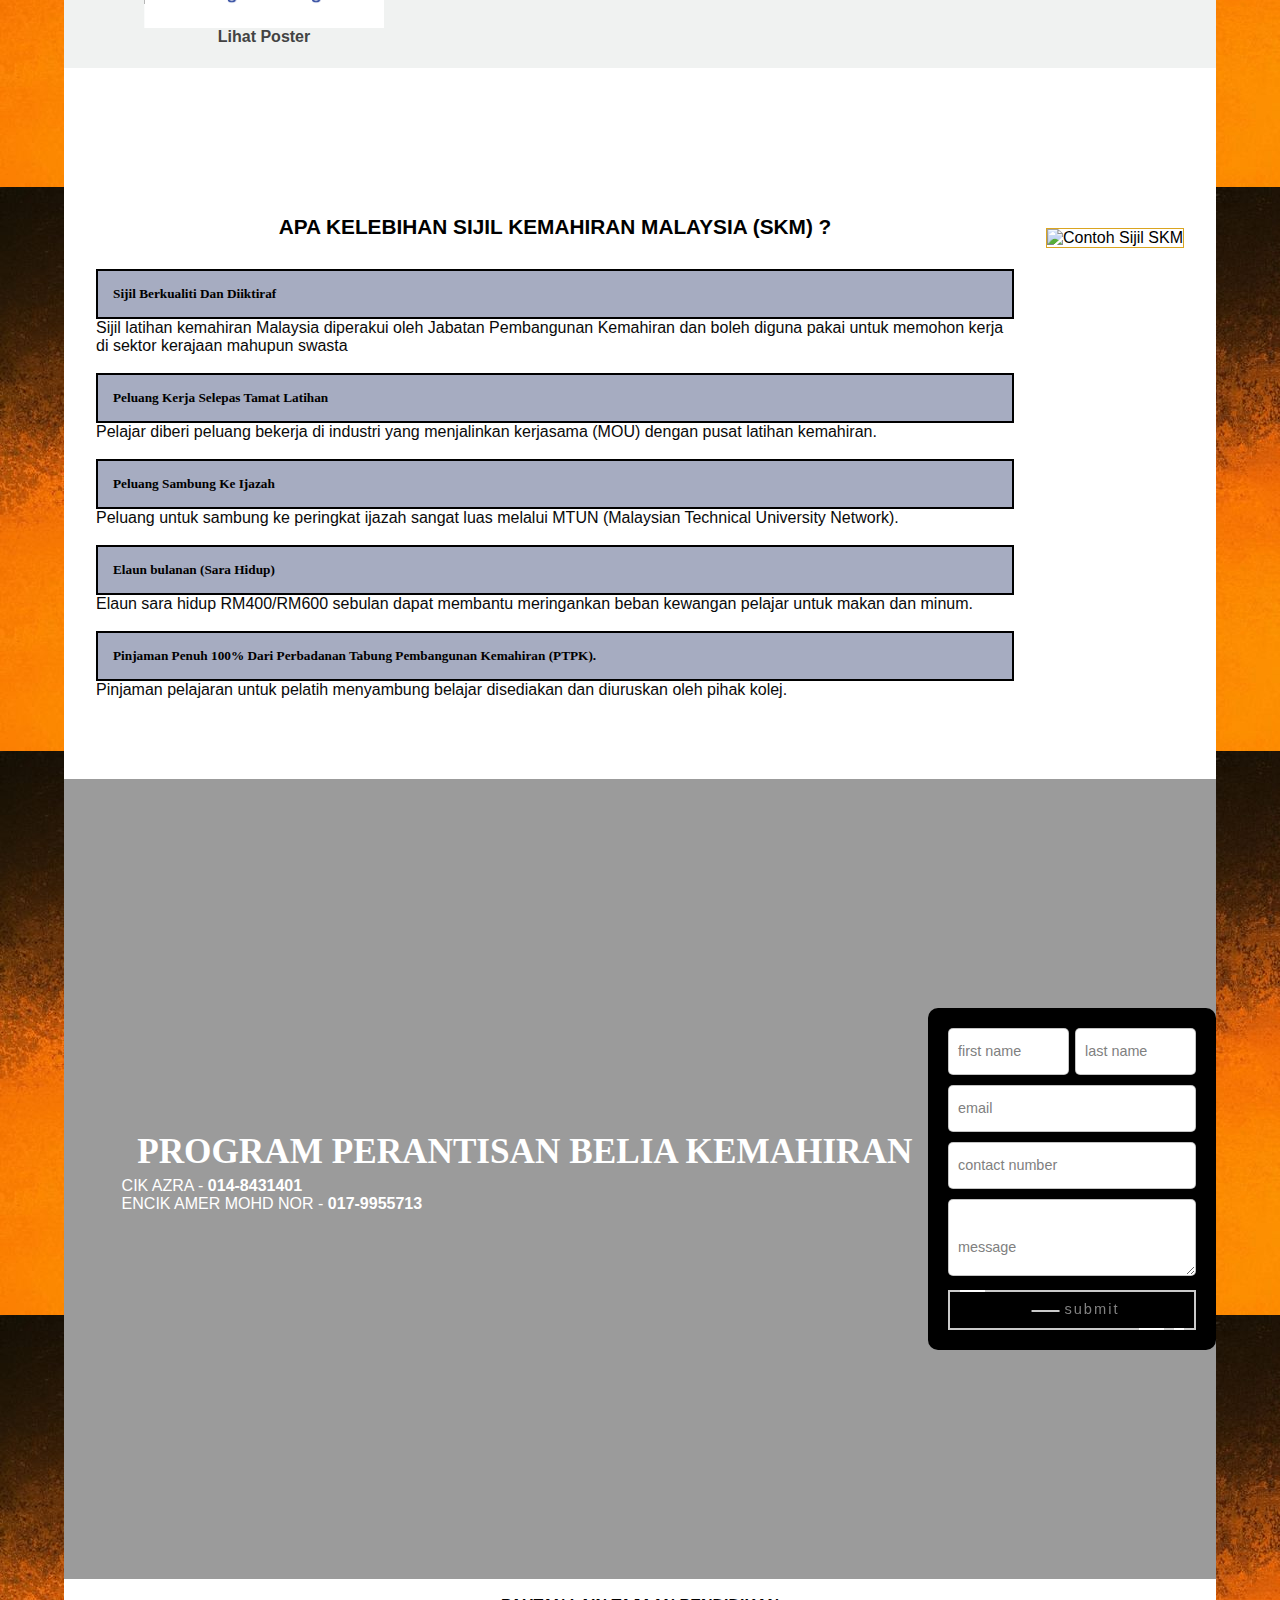
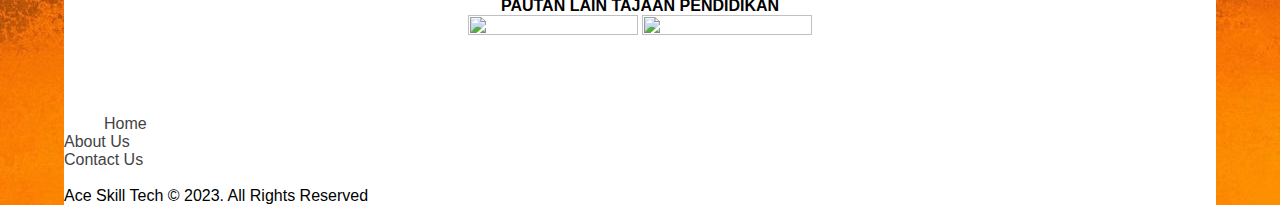
==== commit f7fe6eba: "tentang kami, contact & logo" ====
--- a/index.html
+++ b/index.html
@@ -55,10 +55,8 @@
       <a href="index.html"><img src="Asset/skimLogoPNG.png" alt="Logo Perantisan"></a>
       <ul class="nav no-search">
         <li><a href="index.html" class="nav-links">UTAMA</a></li>
-          <li><a href="career.html" class="nav-links">KERJAYA</a></li>
-          <li><a href="programme.html" class="nav-links">GALERI</a></li>
-          <li><a href="about.html" class="nav-links">TENTANG KAMI</a></li>
-          <li><a href="contactUs.html" class="nav-links">HUBUNGI KAMI</a></li>
+        <li><a href="about.html" class="nav-links">TENTANG KAMI</a></li>
+        <li><a href="contactUs.html" class="nav-links">HUBUNGI KAMI</a></li>
       </ul>
       <div class="menu-toggle" id="mobile-menu">
         <span class="bar"></span>
@@ -69,6 +67,7 @@
     </div>
 
   <div class="slideshow-container">
+    
     <div class="mySlides fade">
       <img src="Asset/slideBanner01.jpg" style="width: 100%;">
     </div>
@@ -155,15 +154,58 @@
 
     <div class="tentangKami">
       <div class="tentangImg"><img src="Asset/talkPic.jpg" alt=""></div>
-      <div class="tentangText">
+      <div class="tentangText"> 
         <h1>TENTANG KAMI</h1>
         <h3 style="margin: auto;">
+          <!--
           Kami adalah syarikat yang berkomitmen untuk membantu pelajar
           mencapai cita-cita akademik mereka dengan memudahkan akses mereka
           ke pendidikan tinggi. Dengan kepakaran kami dalam bidang
           pendidikan, kami menyediakan perkhidmatan sokongan yang berkualiti
           tinggi untuk membantu pelajar mengenal pasti kolej yang sesuai
-          dengan minat, keperluan dan matlamat mereka.
+          dengan minat, keperluan dan matlamat mereka.-->
+          <br>
+          Skim Perantisan Belia Kemahiran (SPBK) adalah inisiatif yang diperkenalkan untuk memberi peluang kepada belia mendapatkan pengalaman praktikal dalam dunia industri dan kemahiran. 
+          Program ini bertujuan memberikan latihan dan pembelajaran di tempat kerja bagi mempersiapkan belia untuk menghadapi keperluan pasaran pekerjaan serta memenuhi cabaran dan keperluan sektor industri.
+          Berikut adalah beberapa ciri dan elemen utama Skim Perantisan Belia Kemahiran:</br>
+          
+          <br>
+          Kerjasama Industri dan Pendidikan:
+          <br>
+          SPBK melibatkan kerjasama erat antara institusi pendidikan dan industri. Institusi pendidikan menyediakan pengetahuan teori, manakala industri menyediakan peluang latihan praktikal bagi melengkapkan pendidikan formal.</br>
+          
+          <br>
+          Fokus Pada Kemahiran Praktikal:
+          <br>
+          Program ini memberikan tumpuan yang besar kepada pengembangan kemahiran praktikal yang berkaitan dengan industri atau bidang tertentu. Peserta akan mendapat pengalaman langsung dalam menghadapi situasi sebenar dan menyelesaikan tugas berkaitan.</br>
+          
+          <br>
+          Peluang Pekerjaan Selepas Tamat:
+          <br>
+          Satu daripada matlamat utama SPBK adalah meningkatkan peluang pekerjaan bagi belia setelah tamat program. Pengalaman praktikal yang diperoleh melalui perantisan ini memberikan kelebihan kepada peserta apabila mereka memasuki pasaran kerja.</br>
+          
+          <br>
+          Fleksibiliti dan Adaptabiliti:
+          <br>
+          Program ini dirancang untuk bersifat fleksibel dan boleh disesuaikan mengikut keperluan industri tempatan. Ini memastikan peserta memperoleh kemahiran yang sesuai dengan kehendak dan trend semasa industri.</br>
+          
+          <br>
+          Pemantauan dan Penilaian Berterusan:
+          <br>
+          Prestasi peserta dipantau secara berterusan sepanjang tempoh perantisan. Penilaian dilakukan oleh penyelia di tempat kerja dan tenaga pengajar dari institusi pendidikan, memastikan pembelajaran yang efektif dan pemantapan kemahiran.</br>
+          
+          <br>
+          Sijil Pengiktirafan:
+          <br>
+          Peserta yang menamatkan program Perantisan Belia Kemahiran akan dianugerahkan sijil pengiktirafan yang mengesahkan pencapaian mereka. Sijil ini merupakan bukti kemahiran dan pengetahuan yang diperoleh semasa program.</br>
+          
+          <br>
+          Sokongan dan Bimbingan:
+          <br>
+          Peserta menerima sokongan dan bimbingan sepanjang tempoh perantisan. Ini melibatkan sesi pembimbingan dari penyelia di tempat kerja dan sesi perkembangan diri dari pihak institusi pendidikan.
+          Program Perantisan Belia Kemahiran adalah langkah positif dalam menyokong perkembangan belia dan memastikan persediaan mereka untuk menghadapi cabaran sebenar dalam dunia pekerjaan. 
+          Melalui kombinasi pendidikan formal dan pengalaman praktikal, peserta dibekalkan dengan kemahiran yang relevan dan diperlukan oleh industri.</br>
+            
         </h3>
 
         <br />
@@ -537,8 +579,8 @@
     <div class="officePicBanner grid">
       <div class="textOfficeBanner">
         <h1>PROGRAM PERANTISAN BELIA KEMAHIRAN</h1>
-        <p>CIK AZRA - <b>014-8431401</b></p>
-        <p>ENCIK NAZMI MOHD NOR - <b>017-9955713</b></p>
+        <p style="color: white;">CIK AZRA - <b>014-8431401</b></p>
+        <p style="color: white;">ENCIK AMER MOHD NOR - <b>017-9955713</b></p>
         <br>
       </div>
      <div class="buttonOfficeBanner">
@@ -552,8 +594,7 @@
 
 
 <div class="container">-->
-    <form class="form">
-    
+  <form class="form" action="process-form.php" method="post"> 
       <div class="flex">
           <label>
               <input required="" placeholder="" type="text" class="input">
@@ -589,6 +630,30 @@
   </form>
 </div>
 </div>
+
+<script>
+  function validateForm() {
+    // Perform your form validation here using JavaScript
+    // Return true if the form is valid and should be submitted, or false otherwise
+    var firstName = document.getElementById('firstName').value;
+    var lastName = document.getElementById('lastName').value;
+    var email = document.getElementById('email').value;
+    var contactNumber = document.getElementById('contactNumber').value;
+    var message = document.getElementById('message').value;
+
+    // Add your validation logic here
+
+    // Example: Check if email is not empty
+    if (email.trim() === '') {
+      alert('Email cannot be empty');
+      return false;
+    }
+
+    // You can add more validation checks based on your requirements
+
+    return true; // Form is valid and will be submitted
+  }
+</script>
 
 
     <!----
@@ -679,28 +744,21 @@
       <div class="footer">
         <div class="footer-grid">
           <span class="grid1 pad10">
-            <h4>PAUTAN LAIN TAJAAN PENDIDIKAN</h4>
-            <ul>
-              <a href="https://myperkasatvet.ptpk.gov.my/portal/" target="_blank" class="linkTajaan">
-                <li>Perbadanan Tabung Pembangunan Kemahiran (PTPK)</li>
-              </a>
-              <a href="https://www.dsd.gov.my/" target="_blank" class="linkTajaan">
-                <li>Jabatan Pembangunan Kemahiran (JPK)</li>
-              </a>
-              <a href="https://www.ptptn.gov.my/" target="_blank" class="linkTajaan">
-                <li>Perbadanan Tabung Pendidikan Tinggi Nasional (PTPTN)</li>
-              </a>
-              <a href="https://www.mara.gov.my/en/index/" target="_blank" class="linkTajaan">
-                <li>Majlis Amanah Rakyat (MARA)</li>
-              </a>
-            </ul>
+            <h4 class="pautan">PAUTAN LAIN TAJAAN PENDIDIKAN</h4> 
+            <ul class="image-container"> 
+              <a href="https://www.mara.gov.my/en/index/" target="_blank" class="linkTajaan"> 
+                <!--<li>Majlis Amanah Rakyat (MARA)</li>--> 
+                <img src="Asset/LOGO/tvet2.png" width="170" height="100"> 
+              </a> 
+              <a href="https://www.skillsmalaysia.gov.my/index.php/" target="_blank" class="linkTajaan" > 
+                <img src="Asset/LOGO/skills.jpg" width="170" height="100" > 
+              </a> 
+            </ul> 
           </span>
           <span class="grid2 pad10">
             <a href="index.html" class="nav">Home</a><br />
             <a href="about.html" class="nav">About Us</a><br />
             <a href="contactUs.html" class="nav">Contact Us</a><br />
-            <a href="career.html" class="nav">Career</a><br />
-            <a href="programme.html" class="nav">Programme</a>
           </span>
         </div>
         <br>
--- a/CSS/index.css
+++ b/CSS/index.css
@@ -103,7 +103,7 @@
     margin: 10rem;
     margin-inline: 4rem;
     overflow: hidden;
-    border: #212121 solid thin;
+    /*border: #212121 solid thin;*/
 }
 
 .tentangImg img {
@@ -114,11 +114,13 @@
     position: absolute;
     background-color: #2947A9;
     color: aliceblue;
-    width: 350px;
-    height: 470px;
-    margin-inline: 45rem;
+    width: 500px;
+    height: 500px;
+    margin-inline: 40rem;
     margin-top: -38rem;
     padding: 2rem;
+    font-size: 14px;
+    overflow-y: auto;
 }
 
 .tentangText h3{
@@ -494,7 +496,7 @@
     .navbar ul {
       list-style: none;
       display: grid;
-      grid-template-columns: 1fr 1fr 1fr 1.3fr 1fr 1fr;
+      grid-template-columns: auto auto auto;
       justify-content: end;
       align-items: center;
     }
@@ -903,4 +905,22 @@
  .fancy:hover .bottom-key-2 {
   right: 0;
   width: 0;
-}+}
+
+
+.image-container{ 
+  text-align: center; 
+} 
+ 
+.linkTajaan { 
+  display: inline-block; 
+} 
+ 
+.linkTajaan img { 
+  max-width: 100%; 
+  height: auto; 
+} 
+ 
+.pautan { 
+  text-align: center; 
+}
